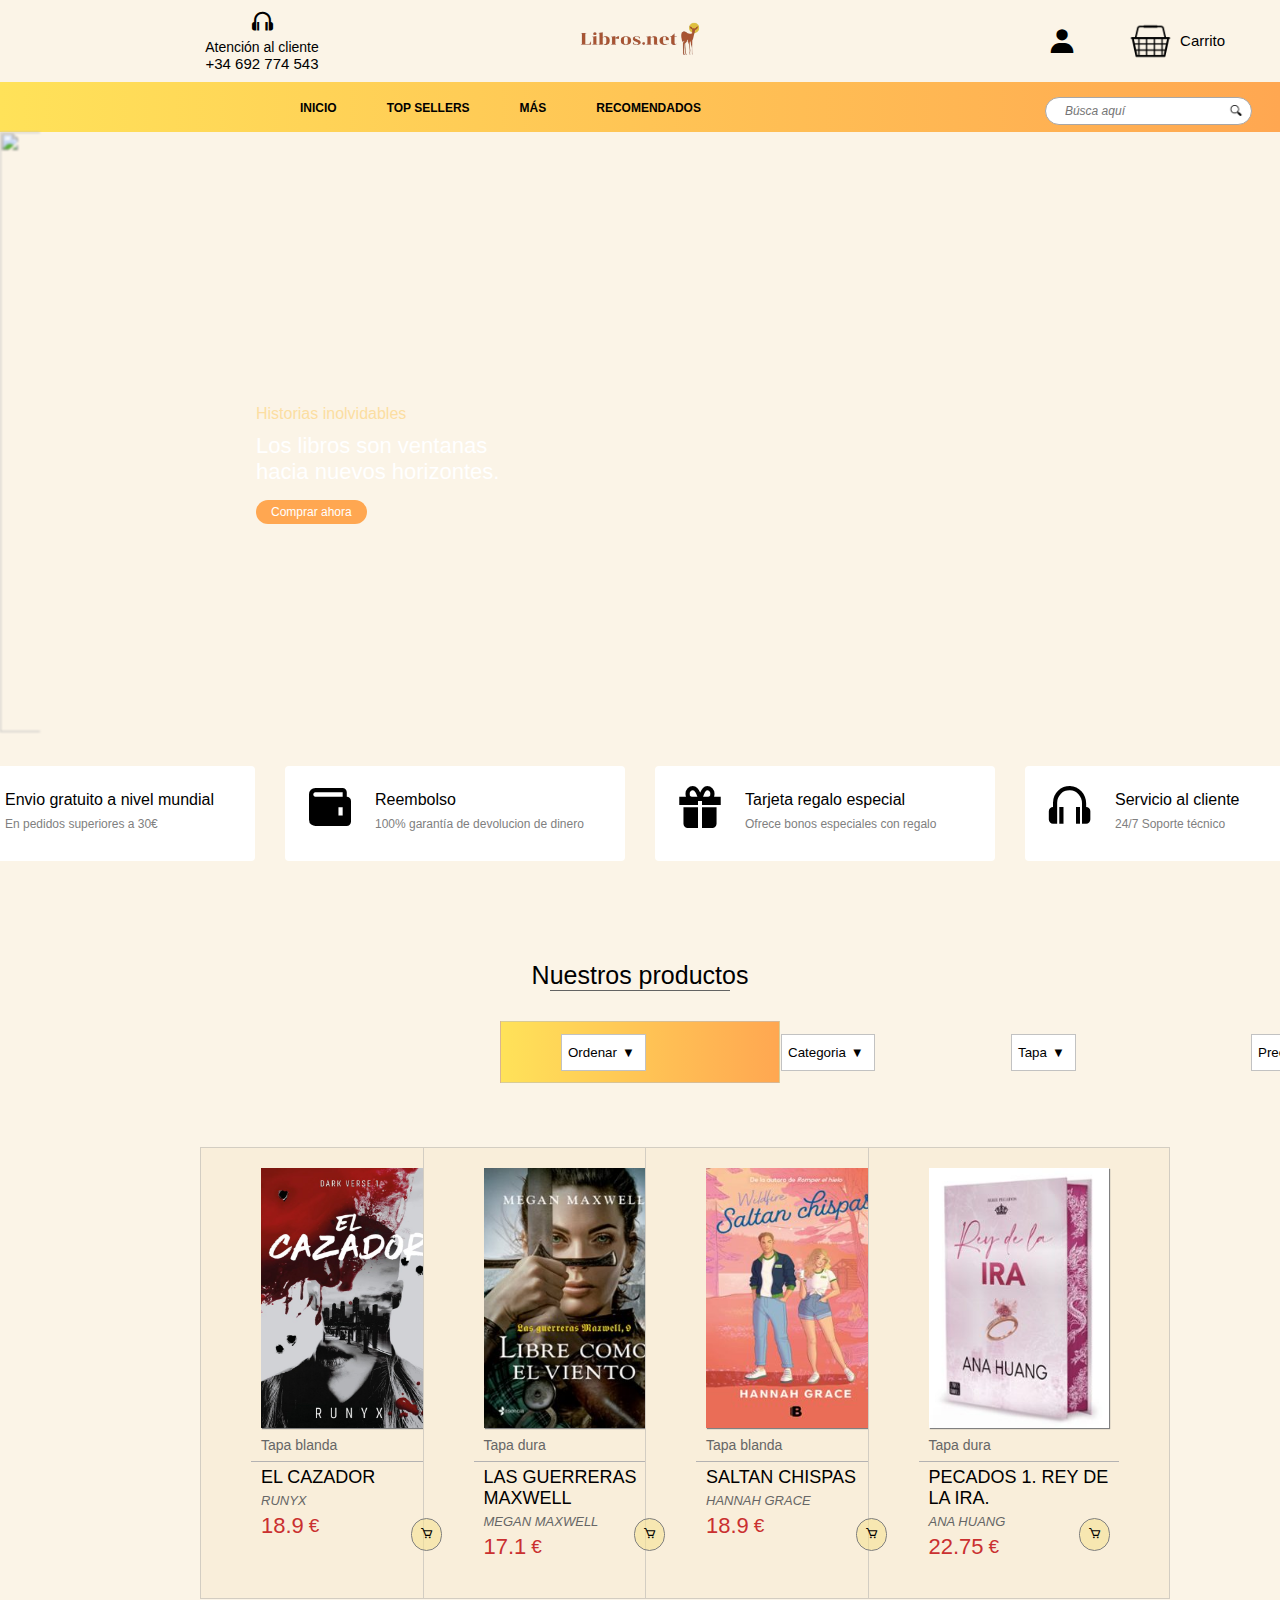
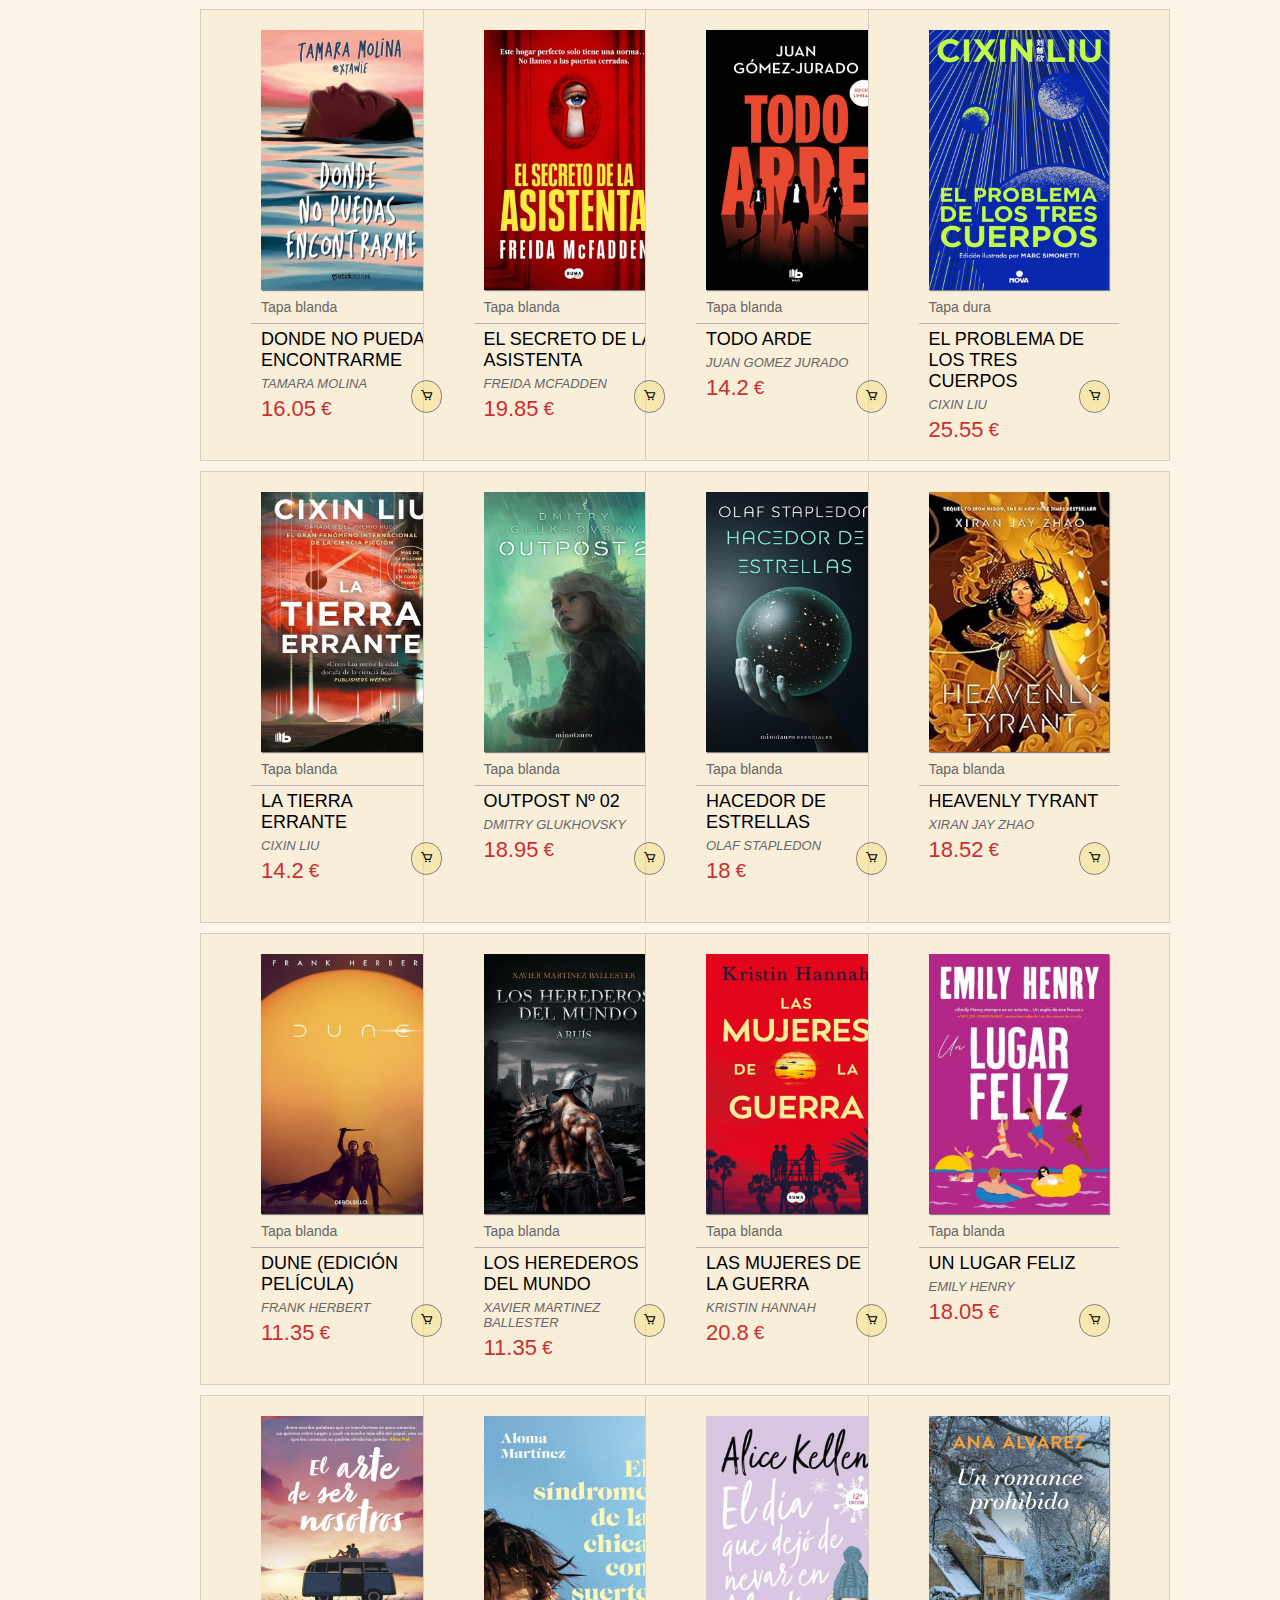
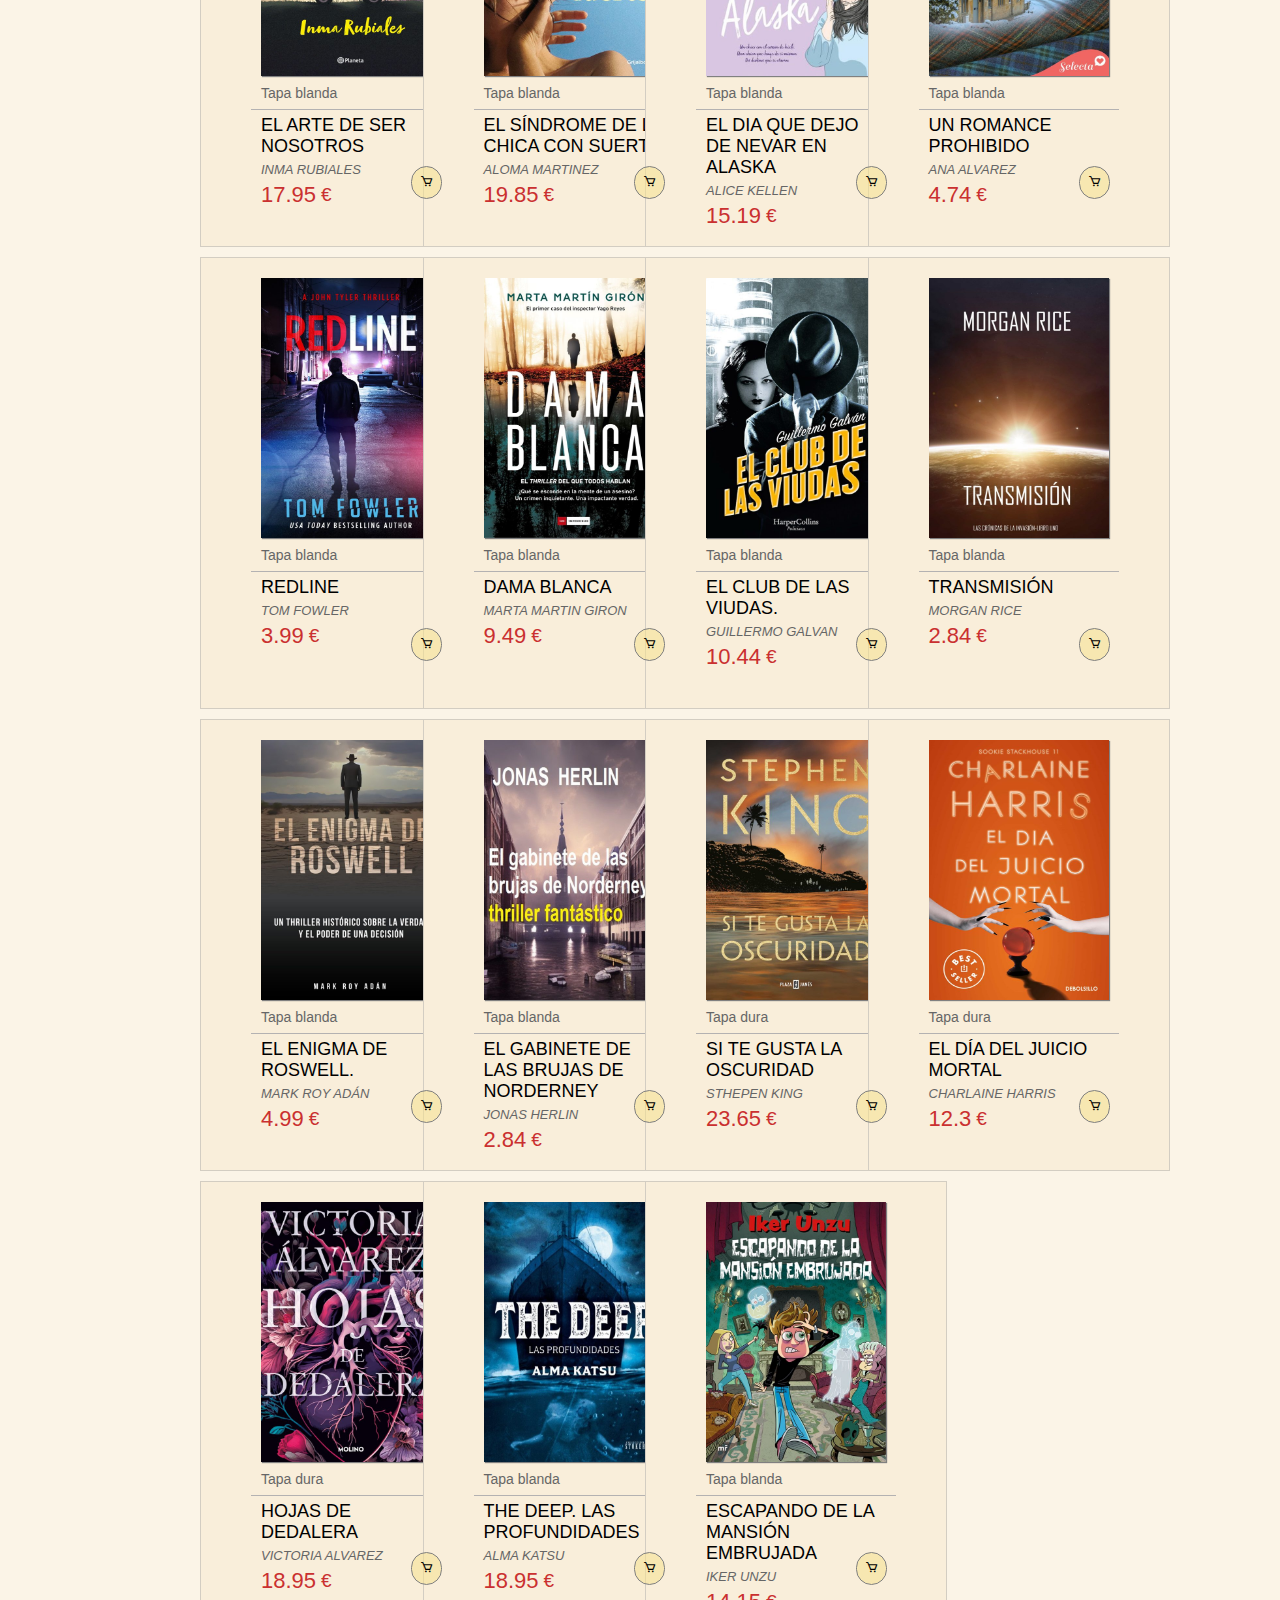
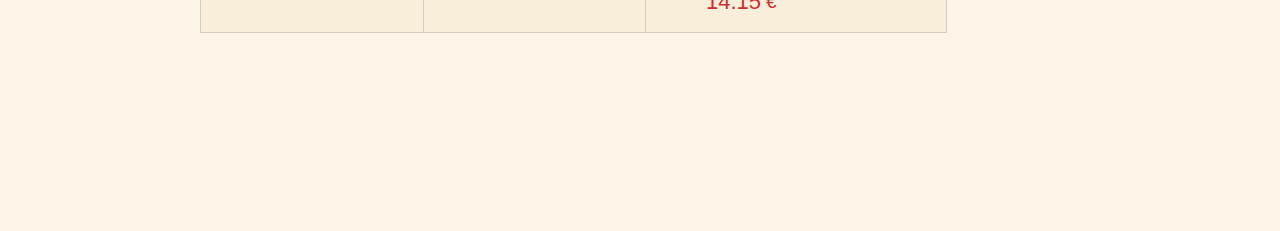
==== index.html @ c6674b07 "arreglado boton comra" ====
<!DOCTYPE html>
<html lang="en">
<head>
    <meta charset="UTF-8">
    <meta name="viewport" content="width=device-width, initial-scale=1.0">
    <title>Libros.net</title>
    <link rel="icon" type="image/png" href="img/icono.png">

    <link rel="stylesheet" href="style.css">
    <link href='https://unpkg.com/boxicons@2.1.4/css/boxicons.min.css' rel='stylesheet'>

</head>
<body>
    <div class="container-indice">
        <div class="container-indice-atencionCliente">
            <div class="atencionCliente">
                    <div class="imagen-atencionCliente">            
                        <i class='bx bx-headphone'></i>
                    </div>
                    <div class="atencionCliente-texto">Atención al cliente
                    </div>
                    <div class="atencionCliente-num">+34 692 774 543
                    </div>
            </div>        
        </div>

        
        <div class="container-nombrePag" id="cursor">
            <img src="img/fondolibros.net1-removebg-preview.png" height="80px">
        </div>    

        <div class="container-usuario" id="cursor">
            <i class='bx bxs-user'></i>
        </div>

        

        <div class="container-carrito" id="cursor">
            <img src="img/carritoCompra-removebg-preview.png" height="40px">
            <div class="container-carrito-texto">Carrito</div>
        </div>
        

        
    </div>
    <div class="container-indice-inferior" >
        <div class="container-indice-inferior-dentro">
            <div class="opcion" id="cursor">INICIO</div>
            <div class="opcion" id="cursor">TOP SELLERS</div>
            <div class="opcion" id="cursor">MÁS</div>
            <div class="opcion" id="cursor">RECOMENDADOS</div>


            <div class="container-buscador">
                <input class="buscador" placeholder="Búsca aquí">
                <div class="container-buscador1">
                    <button class="buscador1">
                </div>
            </div>

            
          

        </div>
        

    </div>

    <div class="container-contenido">
        <div class="container-imagen-contenido">        
            <img src="img/fondo.png" width="202%" height="600px">
        </div>
        <div class="container-texto-contenido">
            <div class="container-texto-1">Historias inolvidables</div>
            <div class="container-texto-2">Los libros son ventanas <br>hacia nuevos horizontes.</div>
            <button class="boton-bonito">Comprar ahora</button>

            
        </div>
    </div>

    <div class="container-4-infos">
        <div class="container-1-info">
            <div class="container-1-foto">            
            <i class='bx bxs-plane-alt'></i>
            </div>
            <div class="container-1-info-texto">
                Envio gratuito a nivel mundial 
                <div class="container-1-info-subtexto">
                    En pedidos superiores a 30€
                </div>
            </div>
        </div>

        <div class="container-1-info">
            <div class="container-1-foto">            
                <i class='bx bxs-wallet' ></i>
            </div>
            <div class="container-1-info-texto">
                Reembolso 
                <div class="container-1-info-subtexto">
                    100% garantía de devolucion de dinero
                </div>
            </div>
        </div>

        <div class="container-1-info">
            <div class="container-1-foto">            
                <i class='bx bxs-gift' ></i>
            </div>
            <div class="container-1-info-texto">
                Tarjeta regalo especial 
                <div class="container-1-info-subtexto">
                    Ofrece bonos especiales con regalo
                </div>
            </div>
        </div>

        <div class="container-1-info">
            <div class="container-1-foto">            
                <i class='bx bx-headphone' ></i>            </div>
            <div class="container-1-info-texto">
                Servicio al cliente 
                <div class="container-1-info-subtexto">
                    24/7 Soporte técnico
                </div>
            </div>
        </div>
        
    </div>

    <div class="container2-info">
        <div class="container2-texto">Nuestros productos</div>
        <div class="container3-texto"></div>
    </div>

    <div class="filtro">
        <div class="filtro-dentro">
       <div class="botonOrdenar">
            <button class="ordenar" id="ordenar">        
                Ordenar <span class="triangulo"><div id="triangulo1"> ▼</div></span>
            </button>
        </div>
        <div class="opcionesBotonOrdenar" id="opcionesBotonOrdenar" style="display:none">

            <div class="ordenarOpciones">
                <button id="novedad" class="opcionOrdenar">
                    <div class="dentroOpcion">Novedades</div>
                </button>
            </div>
            <div class="ordenarOpciones1">
                <button id="ordenarMenorMayor" class="opcionOrdenar">
                    <div class="dentroOpcion">Precio más bajo</div>
                </button>
            </div>

            <div class="ordenarOpciones2">
                <button id="ordenarMayorMenor" class="opcionOrdenar">
                    <div class="dentroOpcion">Precio más alto</div>
                </button>
            </div>
        
        </div>
           
        <div class="botonOrdenar1">
            <button class="ordenar" id="ordenar1">        
                Categoria <span class="triangulo"><div id="triangulo2"> ▼</div></span>
            </button>
        </div>

        <div class="opcionesBotonOrdenar1" id="opcionesBotonOrdenar1" style="display:none">

            <div class="AordenarOpciones">
                <button id="Novela" class="opcionOrdenar">
                    <div class="dentroOpcion">Novela</div>
                </button>
            </div>

            <div class="A1ordenarOpciones">
                <button class="opcionOrdenar" id="Thriller">
                    <div class="dentroOpcion">Thriller</div>
                </button>
            </div>

            <div class="A2ordenarOpciones">
                <button class="opcionOrdenar" id="Ciencia Ficcion">
                    <div class="dentroOpcion">Ciencia Ficción</div>
                </button>
            </div>

            <div class="A3ordenarOpciones">
                <button class="opcionOrdenar" id="Romance">
                    <div class="dentroOpcion">Romance</div>
                </button>
            </div>

            <div class="A4ordenarOpciones">
                <button class="opcionOrdenar" id="Terror">
                    <div class="dentroOpcion">Terror</div>
                </button>
            </div>
           
           

        
        </div>

        <div class="botonOrdenar2">
            <button class="ordenar" id="ordenar2">        
                Tapa   <span class="triangulo"><div id="triangulo3"> ▼</div></span>
            </button>
        </div>

        <div class="opcionesBotonOrdenar1" id="opcionesBotonOrdenar2" style="display:none">

            <div class="BordenarOpciones">
                <button class="opcionOrdenar" id="tapa dura">
                    <div class="dentroOpcion">Dura</div>
                </button>
            </div>

            <div class="B1ordenarOpciones">
                <button class="opcionOrdenar" id="tapa blanda">
                    <div class="dentroOpcion">Blanda</div>
                </button>
            </div>

        </div>


                <div class="CordenarOpciones">
                    <button class="ordenar" id="ordenar3">        
                        Precio <span class="triangulo"><div id="triangulo4"> ▼</div></span>
                    </button>
                </div>
                <div class="opcionesBotonOrdenar1" id="opcionesBotonOrdenar3" style="display:none">

                    <div class="CaordenarOpciones">
                        <div class="inputs">   
                            <div class="wrapper-input-precio">
                                <input class="input-precio1" id="preciominimo" type="number" placeholder="0"   min="0">
                                <div class="icono">   
                                 <i class='bx bx-euro'></i>
                                </div>

                            
                            </div>
                            
                            <div class="palo"></div>
                            <div class="wrapper-input-precio2">
                                <input class="input-precio2" id="preciomaximo" type="number" placeholder="0" min="0">
                                <div class="icono">                                <i class='bx bx-euro'></i>
                                </div>
                            </div>  
                            <div class="envio">Envios gratuitos en pedidos mayores de 30€</div>

                            <div class="botonInput"><button id="filtrarPrecio">FILTRAR</button>

                            </div>
                        </div>
                    </div>
              
        
                </div>

    </div>

  

</div>
</div>

<div class="container-grid-fuera">

<div class="container-grid">
    <!--Primer libro-->
<div class="container-grid-producto" id="container-grid-producto-1">
    
        <div class="iconoCarro">
            <button class="carro">  
                <i class='bx bx-cart'></i>
    
            </button>

        </div>    
          
    

    <div class="container-grid-producto-imagen-1"><img id="imagen1"  class="box-shadow-image" src="" width="180px" height="260px"></div>
    <div class="container-grid-producto-tapa-1" id="container-grid-producto-tapa-1"></div>
    <div class="espacio-grid"></div>
    <div class="container-grid-producto-titulo-1" id="container-grid-producto-titulo-1"> </div>
    <div class="container-grid-producto-autor-1" id="container-grid-producto-autor-1"></div>
    <div class="juntar">
        <div class="container-grid-producto-precio-1" id="container-grid-producto-precio-1"></div> <div class="simbolo">€</div>
    </div>
    
</div>
    <!--Segundo libro-->

<div class="container-grid-producto" id="container-grid-producto-2" style="display:block">
    <div class="iconoCarro">
        <button class="carro">  
            <i class='bx bx-cart'></i>

        </button>

    </div>    
    <div class="container-grid-producto-imagen-1"><img id="imagen2"  class="box-shadow-image" src="" width="180px" height="260px"></div>
    <div class="container-grid-producto-tapa-1" id="container-grid-producto-tapa-2"></div>
    <div class="espacio-grid"></div>
    <div class="container-grid-producto-titulo-1" id="container-grid-producto-titulo-2"> </div>
    <div class="container-grid-producto-autor-1" id="container-grid-producto-autor-2"></div>
    <div class="juntar">
    <div class="container-grid-producto-precio-1" id="container-grid-producto-precio-2"></div> <div class="simbolo">€</div>

    
</div>

</div>

    <!--Tercer libro-->

    <div class="container-grid-producto" id="container-grid-producto-3">
        <div class="iconoCarro">
            <button class="carro">  
                <i class='bx bx-cart'></i>
    
            </button>

        </div>    
        <div class="container-grid-producto-imagen-1"><img id="imagen3"  class="box-shadow-image" src="" width="180px" height="260px"></div>
        <div class="container-grid-producto-tapa-1" id="container-grid-producto-tapa-3"></div>
        <div class="espacio-grid"></div>
        <div class="container-grid-producto-titulo-1" id="container-grid-producto-titulo-3"> </div>
        <div class="container-grid-producto-autor-1" id="container-grid-producto-autor-3"></div>
        <div class="juntar">
            <div class="container-grid-producto-precio-1" id="container-grid-producto-precio-3"></div> <div class="simbolo">€</div>
        </div>    
    
    </div>
        <!--Cuarto libro-->
        <div class="container-grid-producto" id="container-grid-producto-4">
            <div class="iconoCarro">
                <button class="carro">  
                    <i class='bx bx-cart'></i>
        
                </button>
    
            </div>    
            <div class="container-grid-producto-imagen-1"><img id="imagen4"  class="box-shadow-image" src="" width="180px" height="260px"></div>
            <div class="container-grid-producto-tapa-1" id="container-grid-producto-tapa-4"></div>
            <div class="espacio-grid"></div>
            <div class="container-grid-producto-titulo-1" id="container-grid-producto-titulo-4"> </div>
            <div class="container-grid-producto-autor-1" id="container-grid-producto-autor-4"></div>
            <div class="juntar">
                <div class="container-grid-producto-precio-1" id="container-grid-producto-precio-4"></div> <div class="simbolo">€</div>
            </div>    
        
        </div>  
    <!--5 libro-->
    <div class="container-grid-producto" id="container-grid-producto-5">
        <div class="iconoCarro">
            <button class="carro">  
                <i class='bx bx-cart'></i>
    
            </button>

        </div>    
        <div class="container-grid-producto-imagen-1"><img id="imagen5"  class="box-shadow-image" src="" width="180px" height="260px"></div>
        <div class="container-grid-producto-tapa-1" id="container-grid-producto-tapa-5"></div>
        <div class="espacio-grid"></div>
        <div class="container-grid-producto-titulo-1" id="container-grid-producto-titulo-5"> </div>
        <div class="container-grid-producto-autor-1" id="container-grid-producto-autor-5"></div>
        <div class="juntar">
            <div class="container-grid-producto-precio-1" id="container-grid-producto-precio-5"></div> <div class="simbolo">€</div>
        </div>    
    
    </div>  

      <!--Cuarto libro-->
      <div class="container-grid-producto" id="container-grid-producto-6">
        <div class="iconoCarro">
            <button class="carro">  
                <i class='bx bx-cart'></i>
    
            </button>

        </div>    
        <div class="container-grid-producto-imagen-1"><img id="imagen6"  class="box-shadow-image" src="" width="180px" height="260px"></div>
        <div class="container-grid-producto-tapa-1" id="container-grid-producto-tapa-6"></div>
        <div class="espacio-grid"></div>
        <div class="container-grid-producto-titulo-1" id="container-grid-producto-titulo-6"> </div>
        <div class="container-grid-producto-autor-1" id="container-grid-producto-autor-6"></div>
        <div class="juntar">
            <div class="container-grid-producto-precio-1" id="container-grid-producto-precio-6"></div> <div class="simbolo">€</div>
        </div>    
    
    </div>  

      <!--Cuarto libro-->
      <div class="container-grid-producto" id="container-grid-producto-7">
        <div class="iconoCarro">
            <button class="carro">  
                <i class='bx bx-cart'></i>
    
            </button>

        </div>    
        <div class="container-grid-producto-imagen-1"><img id="imagen7"  class="box-shadow-image" src="" width="180px" height="260px"></div>
        <div class="container-grid-producto-tapa-1" id="container-grid-producto-tapa-7"></div>
        <div class="espacio-grid"></div>
        <div class="container-grid-producto-titulo-1" id="container-grid-producto-titulo-7"> </div>
        <div class="container-grid-producto-autor-1" id="container-grid-producto-autor-7"></div>
        <div class="juntar">
            <div class="container-grid-producto-precio-1" id="container-grid-producto-precio-7"></div> <div class="simbolo">€</div>
        </div>    
    
    </div>  

      <!--Cuarto libro-->
      <div class="container-grid-producto" id="container-grid-producto-8">
        <div class="iconoCarro">
            <button class="carro">  
                <i class='bx bx-cart'></i>
    
            </button>

        </div>    
        <div class="container-grid-producto-imagen-1"><img id="imagen8"  class="box-shadow-image" src="" width="180px" height="260px"></div>
        <div class="container-grid-producto-tapa-1" id="container-grid-producto-tapa-8"></div>
        <div class="espacio-grid"></div>
        <div class="container-grid-producto-titulo-1" id="container-grid-producto-titulo-8"> </div>
        <div class="container-grid-producto-autor-1" id="container-grid-producto-autor-8"></div>
        <div class="juntar">
            <div class="container-grid-producto-precio-1" id="container-grid-producto-precio-8"></div> <div class="simbolo">€</div>
        </div>    
    
    </div>  

      <!--Cuarto libro-->
      <div class="container-grid-producto" id="container-grid-producto-9">
        <div class="iconoCarro">
            <button class="carro">  
                <i class='bx bx-cart'></i>
    
            </button>

        </div>    
        <div class="container-grid-producto-imagen-1"><img id="imagen9"  class="box-shadow-image" src="" width="180px" height="260px"></div>
        <div class="container-grid-producto-tapa-1" id="container-grid-producto-tapa-9"></div>
        <div class="espacio-grid"></div>
        <div class="container-grid-producto-titulo-1" id="container-grid-producto-titulo-9"> </div>
        <div class="container-grid-producto-autor-1" id="container-grid-producto-autor-9"></div>
        <div class="juntar">
            <div class="container-grid-producto-precio-1" id="container-grid-producto-precio-9"></div> <div class="simbolo">€</div>
        </div>    
    
    </div>  

      <!--Cuarto libro-->
      <div class="container-grid-producto" id="container-grid-producto-10">
        <div class="iconoCarro">
            <button class="carro">  
                <i class='bx bx-cart'></i>
    
            </button>

        </div>    
        <div class="container-grid-producto-imagen-1"><img id="imagen10"  class="box-shadow-image" src="" width="180px" height="260px"></div>
        <div class="container-grid-producto-tapa-1" id="container-grid-producto-tapa-10"></div>
        <div class="espacio-grid"></div>
        <div class="container-grid-producto-titulo-1" id="container-grid-producto-titulo-10"> </div>
        <div class="container-grid-producto-autor-1" id="container-grid-producto-autor-10"></div>
        <div class="juntar">
            <div class="container-grid-producto-precio-1" id="container-grid-producto-precio-10"></div> <div class="simbolo">€</div>
        </div>    
    
    </div>  

      <!--Cuarto libro-->
      <div class="container-grid-producto" id="container-grid-producto-11">
        <div class="iconoCarro">
            <button class="carro">  
                <i class='bx bx-cart'></i>
    
            </button>

        </div>    
        <div class="container-grid-producto-imagen-1"><img id="imagen11"  class="box-shadow-image" src="" width="180px" height="260px"></div>
        <div class="container-grid-producto-tapa-1" id="container-grid-producto-tapa-11"></div>
        <div class="espacio-grid"></div>
        <div class="container-grid-producto-titulo-1" id="container-grid-producto-titulo-11"> </div>
        <div class="container-grid-producto-autor-1" id="container-grid-producto-autor-11"></div>
        <div class="juntar">
            <div class="container-grid-producto-precio-1" id="container-grid-producto-precio-11"></div> <div class="simbolo">€</div>
        </div>    
    
    </div>  

      <!--Cuarto libro-->
      <div class="container-grid-producto" id="container-grid-producto-12">
        <div class="iconoCarro">
            <button class="carro">  
                <i class='bx bx-cart'></i>
    
            </button>

        </div>    
        <div class="container-grid-producto-imagen-1"><img id="imagen12"  class="box-shadow-image" src="" width="180px" height="260px"></div>
        <div class="container-grid-producto-tapa-1" id="container-grid-producto-tapa-12"></div>
        <div class="espacio-grid"></div>
        <div class="container-grid-producto-titulo-1" id="container-grid-producto-titulo-12"> </div>
        <div class="container-grid-producto-autor-1" id="container-grid-producto-autor-12"></div>
        <div class="juntar">
            <div class="container-grid-producto-precio-1" id="container-grid-producto-precio-12"></div> <div class="simbolo">€</div>
        </div>    
    
    </div>  

      <!--Cuarto libro-->
      <div class="container-grid-producto" id="container-grid-producto-13">
        <div class="iconoCarro">
            <button class="carro">  
                <i class='bx bx-cart'></i>
    
            </button>

        </div>    
        <div class="container-grid-producto-imagen-1"><img id="imagen13"  class="box-shadow-image" src="" width="180px" height="260px"></div>
        <div class="container-grid-producto-tapa-1" id="container-grid-producto-tapa-13"></div>
        <div class="espacio-grid"></div>
        <div class="container-grid-producto-titulo-1" id="container-grid-producto-titulo-13"> </div>
        <div class="container-grid-producto-autor-1" id="container-grid-producto-autor-13"></div>
        <div class="juntar">
            <div class="container-grid-producto-precio-1" id="container-grid-producto-precio-13"></div> <div class="simbolo">€</div>
        </div>    
    
    </div>  

      <!--Cuarto libro-->
      <div class="container-grid-producto" id="container-grid-producto-14">
        <div class="iconoCarro">
            <button class="carro">  
                <i class='bx bx-cart'></i>
    
            </button>

        </div>    
        <div class="container-grid-producto-imagen-1"><img id="imagen14"  class="box-shadow-image" src="" width="180px" height="260px"></div>
        <div class="container-grid-producto-tapa-1" id="container-grid-producto-tapa-14"></div>
        <div class="espacio-grid"></div>
        <div class="container-grid-producto-titulo-1" id="container-grid-producto-titulo-14"> </div>
        <div class="container-grid-producto-autor-1" id="container-grid-producto-autor-14"></div>
        <div class="juntar">
            <div class="container-grid-producto-precio-1" id="container-grid-producto-precio-14"></div> <div class="simbolo">€</div>
        </div>    
    
    </div>  

      <!--Cuarto libro-->
      <div class="container-grid-producto" id="container-grid-producto-15">
        <div class="iconoCarro">
            <button class="carro">  
                <i class='bx bx-cart'></i>
    
            </button>

        </div>    
        <div class="container-grid-producto-imagen-1"><img id="imagen15"  class="box-shadow-image" src="" width="180px" height="260px"></div>
        <div class="container-grid-producto-tapa-1" id="container-grid-producto-tapa-15"></div>
        <div class="espacio-grid"></div>
        <div class="container-grid-producto-titulo-1" id="container-grid-producto-titulo-15"> </div>
        <div class="container-grid-producto-autor-1" id="container-grid-producto-autor-15"></div>
        <div class="juntar">
            <div class="container-grid-producto-precio-1" id="container-grid-producto-precio-15"></div> <div class="simbolo">€</div>
        </div>    
    
    </div>  

      <!--Cuarto libro-->
      <div class="container-grid-producto" id="container-grid-producto-16">
        <div class="iconoCarro">
            <button class="carro">  
                <i class='bx bx-cart'></i>
    
            </button>

        </div>    
        <div class="container-grid-producto-imagen-1"><img id="imagen16"  class="box-shadow-image" src="" width="180px" height="260px"></div>
        <div class="container-grid-producto-tapa-1" id="container-grid-producto-tapa-16"></div>
        <div class="espacio-grid"></div>
        <div class="container-grid-producto-titulo-1" id="container-grid-producto-titulo-16"> </div>
        <div class="container-grid-producto-autor-1" id="container-grid-producto-autor-16"></div>
        <div class="juntar">
            <div class="container-grid-producto-precio-1" id="container-grid-producto-precio-16"></div> <div class="simbolo">€</div>
        </div>    
    
    </div>  

      <!--Cuarto libro-->
      <div class="container-grid-producto" id="container-grid-producto-17">
        <div class="iconoCarro">
            <button class="carro">  
                <i class='bx bx-cart'></i>
    
            </button>

        </div>    
        <div class="container-grid-producto-imagen-1"><img id="imagen17"  class="box-shadow-image" src="" width="180px" height="260px"></div>
        <div class="container-grid-producto-tapa-1" id="container-grid-producto-tapa-17"></div>
        <div class="espacio-grid"></div>
        <div class="container-grid-producto-titulo-1" id="container-grid-producto-titulo-17"> </div>
        <div class="container-grid-producto-autor-1" id="container-grid-producto-autor-17"></div>
        <div class="juntar">
            <div class="container-grid-producto-precio-1" id="container-grid-producto-precio-17"></div> <div class="simbolo">€</div>
        </div>    
    
    </div>  

      <!--Cuarto libro-->
      <div class="container-grid-producto" id="container-grid-producto-18">
        <div class="iconoCarro">
            <button class="carro">  
                <i class='bx bx-cart'></i>
    
            </button>

        </div>    
        <div class="container-grid-producto-imagen-1"><img id="imagen18"  class="box-shadow-image" src="" width="180px" height="260px"></div>
        <div class="container-grid-producto-tapa-1" id="container-grid-producto-tapa-18"></div>
        <div class="espacio-grid"></div>
        <div class="container-grid-producto-titulo-1" id="container-grid-producto-titulo-18"> </div>
        <div class="container-grid-producto-autor-1" id="container-grid-producto-autor-18"></div>
        <div class="juntar">
            <div class="container-grid-producto-precio-1" id="container-grid-producto-precio-18"></div> <div class="simbolo">€</div>
        </div>    
    
    </div>  

      <!--Cuarto libro-->
      <div class="container-grid-producto" id="container-grid-producto-19">
        <div class="iconoCarro">
            <button class="carro">  
                <i class='bx bx-cart'></i>
    
            </button>

        </div>    
        <div class="container-grid-producto-imagen-1"><img id="imagen19"  class="box-shadow-image" src="" width="180px" height="260px"></div>
        <div class="container-grid-producto-tapa-1" id="container-grid-producto-tapa-19"></div>
        <div class="espacio-grid"></div>
        <div class="container-grid-producto-titulo-1" id="container-grid-producto-titulo-19"> </div>
        <div class="container-grid-producto-autor-1" id="container-grid-producto-autor-19"></div>
        <div class="juntar">
            <div class="container-grid-producto-precio-1" id="container-grid-producto-precio-19"></div> <div class="simbolo">€</div>
        </div>    
    
    </div>  

      <!--Cuarto libro-->
      <div class="container-grid-producto" id="container-grid-producto-20">
        <div class="iconoCarro">
            <button class="carro">  
                <i class='bx bx-cart'></i>
    
            </button>

        </div>    
        <div class="container-grid-producto-imagen-1"><img id="imagen20"  class="box-shadow-image" src="" width="180px" height="260px"></div>
        <div class="container-grid-producto-tapa-1" id="container-grid-producto-tapa-20"></div>
        <div class="espacio-grid"></div>
        <div class="container-grid-producto-titulo-1" id="container-grid-producto-titulo-20"> </div>
        <div class="container-grid-producto-autor-1" id="container-grid-producto-autor-20"></div>
        <div class="juntar">
            <div class="container-grid-producto-precio-1" id="container-grid-producto-precio-20"></div> <div class="simbolo">€</div>
        </div>    
    
    </div>  

      <!--Cuarto libro-->
      <div class="container-grid-producto" id="container-grid-producto-21">
        <div class="iconoCarro">
            <button class="carro">  
                <i class='bx bx-cart'></i>
    
            </button>

        </div>    
        <div class="container-grid-producto-imagen-1"><img id="imagen21"  class="box-shadow-image" src="" width="180px" height="260px"></div>
        <div class="container-grid-producto-tapa-1" id="container-grid-producto-tapa-21"></div>
        <div class="espacio-grid"></div>
        <div class="container-grid-producto-titulo-1" id="container-grid-producto-titulo-21"> </div>
        <div class="container-grid-producto-autor-1" id="container-grid-producto-autor-21"></div>
        <div class="juntar">
            <div class="container-grid-producto-precio-1" id="container-grid-producto-precio-21"></div> <div class="simbolo">€</div>
        </div>    
    
    </div>  

      <!--Cuarto libro-->
      <div class="container-grid-producto" id="container-grid-producto-22">
        <div class="iconoCarro">
            <button class="carro">  
                <i class='bx bx-cart'></i>
    
            </button>

        </div>    
        <div class="container-grid-producto-imagen-1"><img id="imagen22"  class="box-shadow-image" src="" width="180px" height="260px"></div>
        <div class="container-grid-producto-tapa-1" id="container-grid-producto-tapa-22"></div>
        <div class="espacio-grid"></div>
        <div class="container-grid-producto-titulo-1" id="container-grid-producto-titulo-22"> </div>
        <div class="container-grid-producto-autor-1" id="container-grid-producto-autor-22"></div>
        <div class="juntar">
            <div class="container-grid-producto-precio-1" id="container-grid-producto-precio-22"></div> <div class="simbolo">€</div>
        </div>    
    
    </div>  

      <!--Cuarto libro-->
      <div class="container-grid-producto" id="container-grid-producto-23">
        <div class="iconoCarro">
            <button class="carro">  
                <i class='bx bx-cart'></i>
    
            </button>

        </div>    
        <div class="container-grid-producto-imagen-1"><img id="imagen23"  class="box-shadow-image" src="" width="180px" height="260px"></div>
        <div class="container-grid-producto-tapa-1" id="container-grid-producto-tapa-23"></div>
        <div class="espacio-grid"></div>
        <div class="container-grid-producto-titulo-1" id="container-grid-producto-titulo-23"> </div>
        <div class="container-grid-producto-autor-1" id="container-grid-producto-autor-23"></div>
        <div class="juntar">
            <div class="container-grid-producto-precio-1" id="container-grid-producto-precio-23"></div> <div class="simbolo">€</div>
        </div>    
    
    </div>  

      <!--Cuarto libro-->
      <div class="container-grid-producto" id="container-grid-producto-24">
        <div class="iconoCarro">
            <button class="carro">  
                <i class='bx bx-cart'></i>
    
            </button>

        </div>    
        <div class="container-grid-producto-imagen-1"><img id="imagen24"  class="box-shadow-image" src="" width="180px" height="260px"></div>
        <div class="container-grid-producto-tapa-1" id="container-grid-producto-tapa-24"></div>
        <div class="espacio-grid"></div>
        <div class="container-grid-producto-titulo-1" id="container-grid-producto-titulo-24"> </div>
        <div class="container-grid-producto-autor-1" id="container-grid-producto-autor-24"></div>
        <div class="juntar">
            <div class="container-grid-producto-precio-1" id="container-grid-producto-precio-24"></div> <div class="simbolo">€</div>
        </div>    
    
    </div>  

      <!--Cuarto libro-->
      <div class="container-grid-producto" id="container-grid-producto-25">
        <div class="iconoCarro">
            <button class="carro">  
                <i class='bx bx-cart'></i>
    
            </button>

        </div>    
        <div class="container-grid-producto-imagen-1"><img id="imagen25"  class="box-shadow-image" src="" width="180px" height="260px"></div>
        <div class="container-grid-producto-tapa-1" id="container-grid-producto-tapa-25"></div>
        <div class="espacio-grid"></div>
        <div class="container-grid-producto-titulo-1" id="container-grid-producto-titulo-25"> </div>
        <div class="container-grid-producto-autor-1" id="container-grid-producto-autor-25"></div>
        <div class="juntar">
            <div class="container-grid-producto-precio-1" id="container-grid-producto-precio-25"></div> <div class="simbolo">€</div>
        </div>    
    
    </div>  

      <!--Cuarto libro-->
      <div class="container-grid-producto" id="container-grid-producto-26">
        <div class="iconoCarro">
            <button class="carro">  
                <i class='bx bx-cart'></i>
    
            </button>

        </div>    
        <div class="container-grid-producto-imagen-1"><img id="imagen26"  class="box-shadow-image" src="" width="180px" height="260px"></div>
        <div class="container-grid-producto-tapa-1" id="container-grid-producto-tapa-26"></div>
        <div class="espacio-grid"></div>
        <div class="container-grid-producto-titulo-1" id="container-grid-producto-titulo-26"> </div>
        <div class="container-grid-producto-autor-1" id="container-grid-producto-autor-26"></div>
        <div class="juntar">
            <div class="container-grid-producto-precio-1" id="container-grid-producto-precio-26"></div> <div class="simbolo">€</div>
        </div>    
    
    </div>  

      <!--Cuarto libro-->
      <div class="container-grid-producto" id="container-grid-producto-27">
        <div class="iconoCarro">
            <button class="carro">  
                <i class='bx bx-cart'></i>
    
            </button>

        </div>    
        <div class="container-grid-producto-imagen-1"><img id="imagen27"  class="box-shadow-image" src="" width="180px" height="260px"></div>
        <div class="container-grid-producto-tapa-1" id="container-grid-producto-tapa-27"></div>
        <div class="espacio-grid"></div>
        <div class="container-grid-producto-titulo-1" id="container-grid-producto-titulo-27"> </div>
        <div class="container-grid-producto-autor-1" id="container-grid-producto-autor-27"></div>
        <div class="juntar">
            <div class="container-grid-producto-precio-1" id="container-grid-producto-precio-27"></div> <div class="simbolo">€</div>
        </div>    
    
    </div>  

      <!--Cuarto libro-->
      <div class="container-grid-producto" id="container-grid-producto-28">
        <div class="iconoCarro">
            <button class="carro">  
                <i class='bx bx-cart'></i>
    
            </button>

        </div>    
        <div class="container-grid-producto-imagen-1"><img id="imagen28"  class="box-shadow-image" src="" width="180px" height="260px"></div>
        <div class="container-grid-producto-tapa-1" id="container-grid-producto-tapa-28"></div>
        <div class="espacio-grid"></div>
        <div class="container-grid-producto-titulo-1" id="container-grid-producto-titulo-28"> </div>
        <div class="container-grid-producto-autor-1" id="container-grid-producto-autor-28"></div>
        <div class="juntar">
            <div class="container-grid-producto-precio-1" id="container-grid-producto-precio-28"></div> <div class="simbolo">€</div>
        </div>    
    
    </div>  

      <!--Cuarto libro-->
      <div class="container-grid-producto" id="container-grid-producto-29">
        <div class="iconoCarro">
            <button class="carro">  
                <i class='bx bx-cart'></i>
    
            </button>

        </div>    
        <div class="container-grid-producto-imagen-1"><img id="imagen29"  class="box-shadow-image" src="" width="180px" height="260px"></div>
        <div class="container-grid-producto-tapa-1" id="container-grid-producto-tapa-29"></div>
        <div class="espacio-grid"></div>
        <div class="container-grid-producto-titulo-1" id="container-grid-producto-titulo-29"> </div>
        <div class="container-grid-producto-autor-1" id="container-grid-producto-autor-29"></div>
        <div class="juntar">
            <div class="container-grid-producto-precio-1" id="container-grid-producto-precio-29"></div> <div class="simbolo">€</div>
        </div>    
    
    </div>  

      <!--Cuarto libro-->
      <div class="container-grid-producto" id="container-grid-producto-30">
        <div class="iconoCarro">
            <button class="carro">  
                <i class='bx bx-cart'></i>
    
            </button>

        </div>    
        <div class="container-grid-producto-imagen-1"><img id="imagen30"  class="box-shadow-image" src="" width="180px" height="260px"></div>
        <div class="container-grid-producto-tapa-1" id="container-grid-producto-tapa-30"></div>
        <div class="espacio-grid"></div>
        <div class="container-grid-producto-titulo-1" id="container-grid-producto-titulo-30"> </div>
        <div class="container-grid-producto-autor-1" id="container-grid-producto-autor-30"></div>
        <div class="juntar">
            <div class="container-grid-producto-precio-1" id="container-grid-producto-precio-30"></div> <div class="simbolo">€</div>
        </div>    
    
    </div>  

      <!--Cuarto libro-->
      <div class="container-grid-producto" id="container-grid-producto-31">
        <div class="iconoCarro">
            <button class="carro">  
                <i class='bx bx-cart'></i>
    
            </button>

        </div>    
        <div class="container-grid-producto-imagen-1"><img id="imagen31"  class="box-shadow-image" src="" width="180px" height="260px"></div>
        <div class="container-grid-producto-tapa-1" id="container-grid-producto-tapa-31"></div>
        <div class="espacio-grid"></div>
        <div class="container-grid-producto-titulo-1" id="container-grid-producto-titulo-31"> </div>
        <div class="container-grid-producto-autor-1" id="container-grid-producto-autor-31"></div>
        <div class="juntar">
            <div class="container-grid-producto-precio-1" id="container-grid-producto-precio-31"></div> <div class="simbolo">€</div>
        </div>    
    
    </div>  
</div>
</div>


    <br>
    <br><br><br><br><br><br><br><br><br><br>



    <script src="script.js"></script>

    
</body>
</html>
---- style.css ----
body{
    margin: 0;
    padding: 0;
    font-family: 'Poppins',sans-serif;
    background-color: rgba(249, 237, 215, 0.595);
}

.imagen-atencionCliente{
    font-size: 25px;
}

.atencionCliente-texto{
font-size: 14px;
}
.atencionCliente-num{
    font-size: 15px;

}
.container-indice-atencionCliente{
    width: 120px;
    padding: 10px;
    margin-left: 15%;
}
.atencionCliente{
    text-align: center;
}

.container-indice{
    display: flex;
}

.container-inicio{
    width: 120px; 
    
}

.container-nombrePag{
    position: absolute;
    top: 42px;
    left: 50%; /* Lo movemos hacia la derecha la mitad de su anchura */
    transform: translate(-50%, -50%);
}

.container-usuario{
    position: absolute;
    top: 44px;
    left: 83%; /* Lo movemos hacia la derecha la mitad de su anchura */
    transform: translate(-50%, -50%); 
    font-size: 30px;
}
.container-carrito{
    display: flex;
    position: absolute;
    top: 42px;
    left: 92%; /* Lo movemos hacia la derecha la mitad de su anchura */
    transform: translate(-50%, -50%); 
}

.container-carrito-texto{
    margin-top: 10px;
    margin-left: 10px;
    font-size: 15px;
}
.container-indice-inferior{
    background: linear-gradient(to right,#ffe259,#ffa751);
    height: 50px;
}

.container-indice-inferior-dentro{
    display: flex;
    margin-left: 300px;
    font-size: 12px;
    gap: 50px;
    font-weight: bold;
    
}

.opcion{
    padding-top: 19px;

}

.opcion:hover{
color: #ffffff;

transition: color 0.4s ease ;
}

#blanco{
    color: white;
}

#cursor:hover{
cursor:pointer;
}



.buscador{
    position: absolute;
    border-radius: 50px;
    border: 1px solid rgb(255, 255, 255);
    padding: 4px;
    background-color: #ffffff;
    padding-right:20px;
    margin-top: 1px;
    margin-left: 15px;
    width: 140px;
}

.container-buscador{
    margin-left: 30%;
    margin-top: 15px;
    
}

.buscador:focus{
    outline: none;
}

.buscador1{
    border-radius: 50px;
    border: 1px solid rgb(168, 167, 167);
    padding: 5px;
    background-image: url(img/lupa.png);
    background-size: 20px;
    background-repeat: no-repeat;
    background-position-x: 180px;
    background-position-y: 7px;
    background-color: #ffffff;
    padding-right:200px;
    padding-bottom: 13px;
    padding-top: 13px;
    cursor: pointer;
}

.container-buscador1{
    margin-bottom: 20px;
    
}

.buscador::placeholder{
    font-size: 12px;
    font-style: italic;
}

.container-contenido{
    display: flex;
}

.container-imagen-contenido{
    filter: blur(1px);
}

.container-texto-contenido{
    position:absolute;
    left: 20%;
    top: 45%;
}

.container-texto-1{
    color: rgb(252, 222, 162);
    font-size: 16px;
}

.container-texto-2{
    color: rgb(255, 255, 255);
    font-size: 22px;
    margin-top: 10px;
}

.boton-bonito {
    margin-top: 15px;
    background-color: #ffa751; 
    border: none; 
    color: white; 
    padding: 5px ; 
    padding-right: 15px;
    padding-left: 15px;
    text-align: center; 
    text-decoration: none; 
    font-size: 12px; 
    border-radius: 50px;
    transition: background-color 0.3s ease; 
    cursor: pointer; 
  }
  
  .boton-bonito:hover {
    background-color: #e0f56ab4; 
  }
  
.container-texto-4{
    color: rgb(255, 255, 255);
    font-size: 14px;
    margin-top: 10px;
    background-color: #ffa751;
    padding: 5px;
    margin-right: 40%;
    text-align: center;
    
}

.container-4-infos{
    display: flex;
    justify-content: center;
    gap: 30px;
    margin-top: 30px;
    height: 95px;
    max-height: 95px;
    min-height: 95px;
}

.container-1-info{
    padding-top: 0px;
    padding-left: 20px;
    padding-bottom: 40px;
    border-radius: 4px;
    background-color: white;
    display: flex;
    width: 320px;
    min-width: 320px;
    max-width: 320px;
    

}

.container-1-info:hover{
    
    cursor: pointer;
    background-color: #fbec8dc8;
    transition: all 1s ease;

}

.container-1-info-texto{
    margin-top: 25px;
    margin-left: 20px;
    font-size: 16px;
}

.container-1-info-subtexto{
    margin-top: 8px;
    font-size: 12px;
    color: grey;
}

.container-1-foto{
    margin-top: 16px;
    font-size: 50px;
}

.container2-texto{
    text-align: center;
    margin-top: 100px;
    font-size: 25px;
}

.container3-texto{
    height: 1px;
    width: 180px;
    background-color: rgb(99, 99, 99);
    margin: 0 auto;
}

.filtro{
    border: 1px solid rgba(190, 190, 190, 0.591);
    margin-top: 30px;
    background: linear-gradient(to right,#ffe259,#ffa751);    
    
    height: 60px;
    margin-left: 500px;
    margin-right: 500px;
}

.triangulo{
    font-size: 13px;
}

.botonOrdenar{
    position: absolute;
    margin-left: 60px;
    margin-top: 12px;
    
}

.botonOrdenar1{
    position: absolute;
    margin-left: 280px;
    margin-top: 12px;
    
}

.botonOrdenar2{
    position: absolute;
    margin-left: 510px;
    margin-top: 12px;
    
}

.CordenarOpciones{
    position: absolute;
    margin-left: 750px;
    margin-top: 12px;
    
}



.ordenar{
padding-top: 10px;
padding-bottom: 10px;
padding-right: 10px;
background-color: white;
border: none;
border: 1px solid rgba(128, 128, 128, 0.484);
}

.ordenar:hover{
    background-color: rgb(237, 237, 237);
    cursor: pointer;
    transition: all 0.5s ease;

}

.ordenarOpciones{
    position: absolute;
    background-color: rgb(237, 237, 237);
    border: 1px solid rgba(99, 99, 99, 0.484);
    margin-top: 49px;
    margin-left: 60px;
    width: 150px;
    max-width: 150px;
    height: 40px;
    max-height: 40px;

}

.ordenarOpciones1{
    position: absolute;
    background-color: rgb(237, 237, 237);
    border: 1px solid rgba(99, 99, 99, 0.484);
    margin-top: 90px;
    margin-left: 60px;
    width: 150px;
    max-width: 150px;
    height: 40px;
    max-height: 40px;

}
.ordenarOpciones2{
    position: absolute;
    background-color: rgb(237, 237, 237);
    border: 1px solid rgba(99, 99, 99, 0.484);
    margin-top: 131px;
    margin-left: 60px;
    width: 150px;
    max-width: 150px;
    height: 40px;
    max-height: 40px;

}
.AordenarOpciones{
    position: absolute;
    background-color: rgb(237, 237, 237);
    border: 1px solid rgba(99, 99, 99, 0.484);
    margin-top: 49px;
    margin-left: 280px;
    width: 150px;
    max-width: 150px;
    height: 40px;
    max-height: 40px;
}

.A1ordenarOpciones{
    position: absolute;
    background-color: rgb(237, 237, 237);
    border: 1px solid rgba(99, 99, 99, 0.484);
    margin-top: 90px;
    margin-left: 280px;
    width: 150px;
    max-width: 150px;
    height: 40px;
    max-height: 40px;
}

.A2ordenarOpciones{
    position: absolute;
    background-color: rgb(237, 237, 237);
    border: 1px solid rgba(99, 99, 99, 0.484);
    margin-top: 131px;
    margin-left: 280px;
    width: 150px;
    max-width: 150px;
    height: 40px;
    max-height: 40px;
}

.A3ordenarOpciones{
    position: absolute;
    background-color: rgb(237, 237, 237);
    border: 1px solid rgba(99, 99, 99, 0.484);
    margin-top: 172px;
    margin-left: 280px;
    width: 150px;
    max-width: 150px;
    height: 40px;
    max-height: 40px;
}

.A4ordenarOpciones{
    position: absolute;
    background-color: rgb(237, 237, 237);
    border: 1px solid rgba(99, 99, 99, 0.484);
    margin-top: 213px;
    margin-left: 280px;
    width: 150px;
    max-width: 150px;
    height: 40px;
    max-height: 40px;
}

.BordenarOpciones{
    position: absolute;
    background-color: rgb(237, 237, 237);
    border: 1px solid rgba(99, 99, 99, 0.484);
    margin-top: 49px;
    margin-left: 510px;
    width: 150px;
    max-width: 150px;
    height: 40px;
    max-height: 40px;
}

.B1ordenarOpciones{
    position: absolute;
    background-color: rgb(237, 237, 237);
    border: 1px solid rgba(99, 99, 99, 0.484);
    margin-top: 90px;
    margin-left: 510px;
    width: 150px;
    max-width: 150px;
    height: 40px;
    max-height: 40px;
}




.opcionOrdenar{
    background-color: rgb(255, 255, 255);
    border: none;
    width: 150px;
    max-width: 150px;
    height: 40px;
    max-height: 40px;
    text-align: left;
    
    
}

.opcionOrdenar:hover{
    background-color: rgba(244, 244, 244, 0.627);
    transition: all 0.5s ease;
    cursor: pointer;

}

.dentroOpcion{
margin-left: 15px;
}

.ordenar{
    display: flex;
    gap: 5px;
}

.CaordenarOpciones{
    position: absolute;
    background-color: rgb(255, 255, 255);

    border: 1px solid rgba(99, 99, 99, 0.484);
    margin-top: 49px;
    margin-left: 750px;
    width: 300px;
    max-width: 300px;
    height: 130px;
    max-height: 130px;
}
.botonInput{
    position: relative;
    margin: 0 auto;
    margin-top: 70px;
    padding: 5px;
}

.wrapper-input-precio{
    display: flex;
    margin-left: 20px; 
     position: absolute;

    background-color: #ffffff;
    padding:0% ;
    width: 35%;
    border: 1px solid black;
}

.input-precio1{
    
    border: none;
    width: 60%;
    padding-top: 10px;
    padding-bottom: 10px;
    margin-left: 10px;
    outline: none;

}

.wrapper-input-precio2{
    display: flex;
    position: absolute;
margin-left: 170px;
    background-color: #ffffff;
    padding:0% ;
    width: 35%;
    border: 1px solid black;
}

.input-precio2{
    
    border: none;
    width: 60%;
    padding-top: 10px;
    padding-bottom: 10px;
    margin-left: 10px;
    outline: none;

}

.inputs{
    margin-top: 20px;
    display: flex;
}

.icono{
    margin-left: 80px;
    position: absolute;
    margin-top: 7px;
    font-size: 20px;
}

.palo{
    position: absolute;
    height: 1px;
    width: 20px;
    background-color: black;
    margin-left: 139px;
    margin-top: 17px;
}
.envio{
    position: absolute;
    font-size: 12px;
    margin-top: 45px;
    margin-left: 27px;
    color: grey;
    
}


input[type=number]::-webkit-inner-spin-button,
input[type=number]::-webkit-outer-spin-button {
  -webkit-appearance: none;
  margin: 0;
}

.filtro-dentro{
    display: flex;
    text-align: center;
    
}

.container-grid-fuera{
text-align: center;

}

.container-grid{
    margin-top: 5%;
    display: grid;
    grid-template-columns: repeat(4, minmax(0, 1fr));  grid-gap: 10px;
    margin-left: 200px;
    margin-right: 200px;
}

.container-grid-producto{
    background-color: rgb(249, 238, 218);
    width: 300px;
    max-width: 300px;
    height: 450px;
    text-align: center;
    border: 1px solid rgba(162, 162, 162, 0.427);
}

.container-grid-producto:hover{
    transition: all 1s ease;
    background-color: #f9eebb;
}



.container-grid-producto-titulo-1{
    margin-top: 5px;
    text-align: left;
    margin-left: 60px;
    margin-right: 60px;
    font-size: 18px;
}



.container-grid-producto-imagen-1{
  margin-top: 20px;
 
}



.container-grid-producto-tapa-1{
    margin-top: 5px;
    text-align: left;
    margin-left: 60px;
    margin-right: 60px;
    color: rgb(102, 102, 102);
    font-size: 14px;
}





.container-grid-producto-autor-1{
    margin-top: 5px;
    text-align: left;
    margin-left: 60px;
    margin-right: 60px;
    color: rgb(102, 102, 102);
    font-size: 13px;
    font-style: italic;

}


.container-grid-producto-precio-1{
    margin-left: 60px;
    margin-top: 5px;
    font-size: 22px;
    text-align: left;
    display: flex;
    color: rgb(202, 48, 48);

}




.simbolo{
    margin-top: 7px;
font-size: 19px;
    margin-left: 5px;
    color: rgb(202, 48, 48);
}

.box-shadow-image{
    box-shadow: 1px 1px 1px grey;
}

.espacio-grid{
    height: 1px;
    width: 200px;
    background-color: rgb(180, 178, 178);
    margin: 0 auto;
    margin-top: 8px;
}
.juntar{
    display: flex;
}



.iconoCarro{

position: absolute;
margin-left: 190px;
margin-top: 360px;
padding: 10px 20px; 
font-size: 16px; 
border-radius: 50%; 
}




.anadir:hover{
    background-color: rgba(155, 253, 253, 0.604);
    transition: all 1s ease;
}
.carro{
    background-color: #f6e18e8a;
    outline: none;
    padding: 8px;
    border-radius: 50px;
    border:none;
    border: 1px solid grey;
}
.carro:hover{
    background-color: rgba(255, 200, 160, 0.667);
    transition: all 1s ease;
    cursor: pointer;

}
.carroSimbolo{
    font-size: 16px;
}
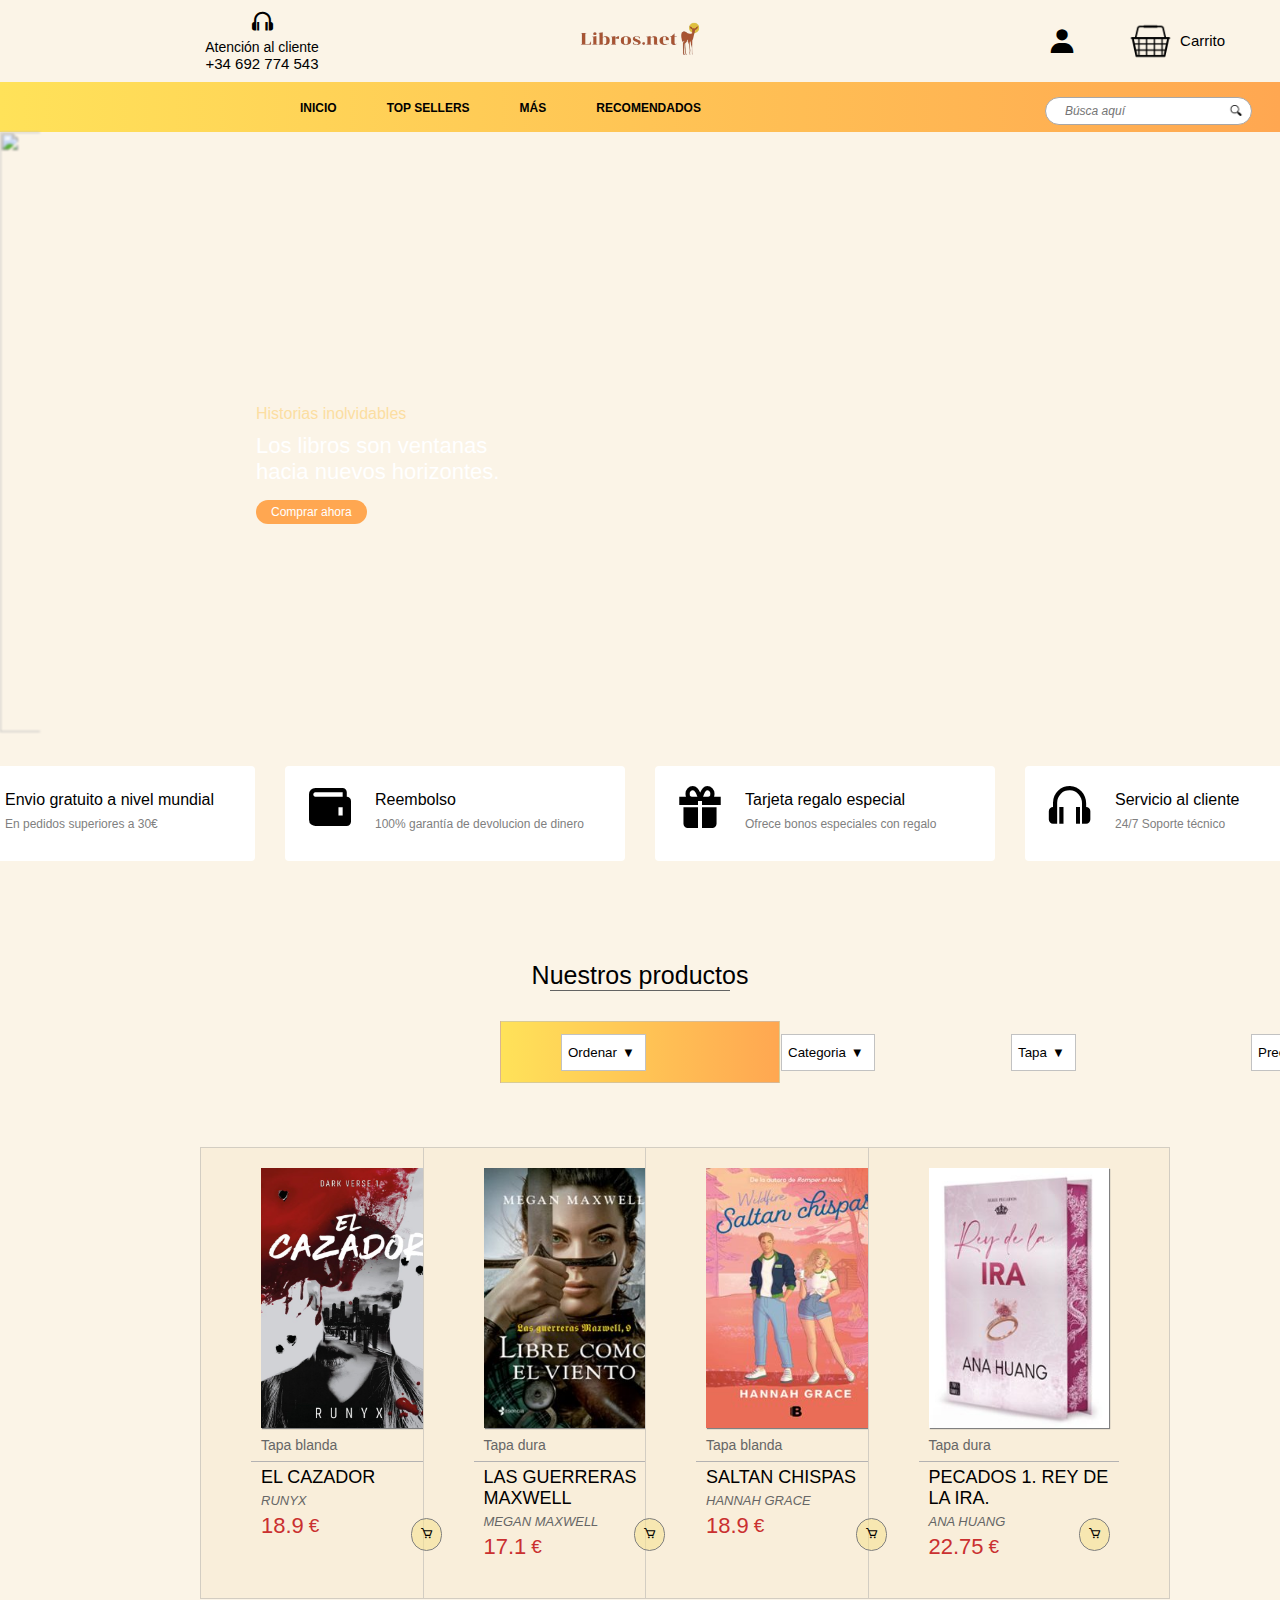
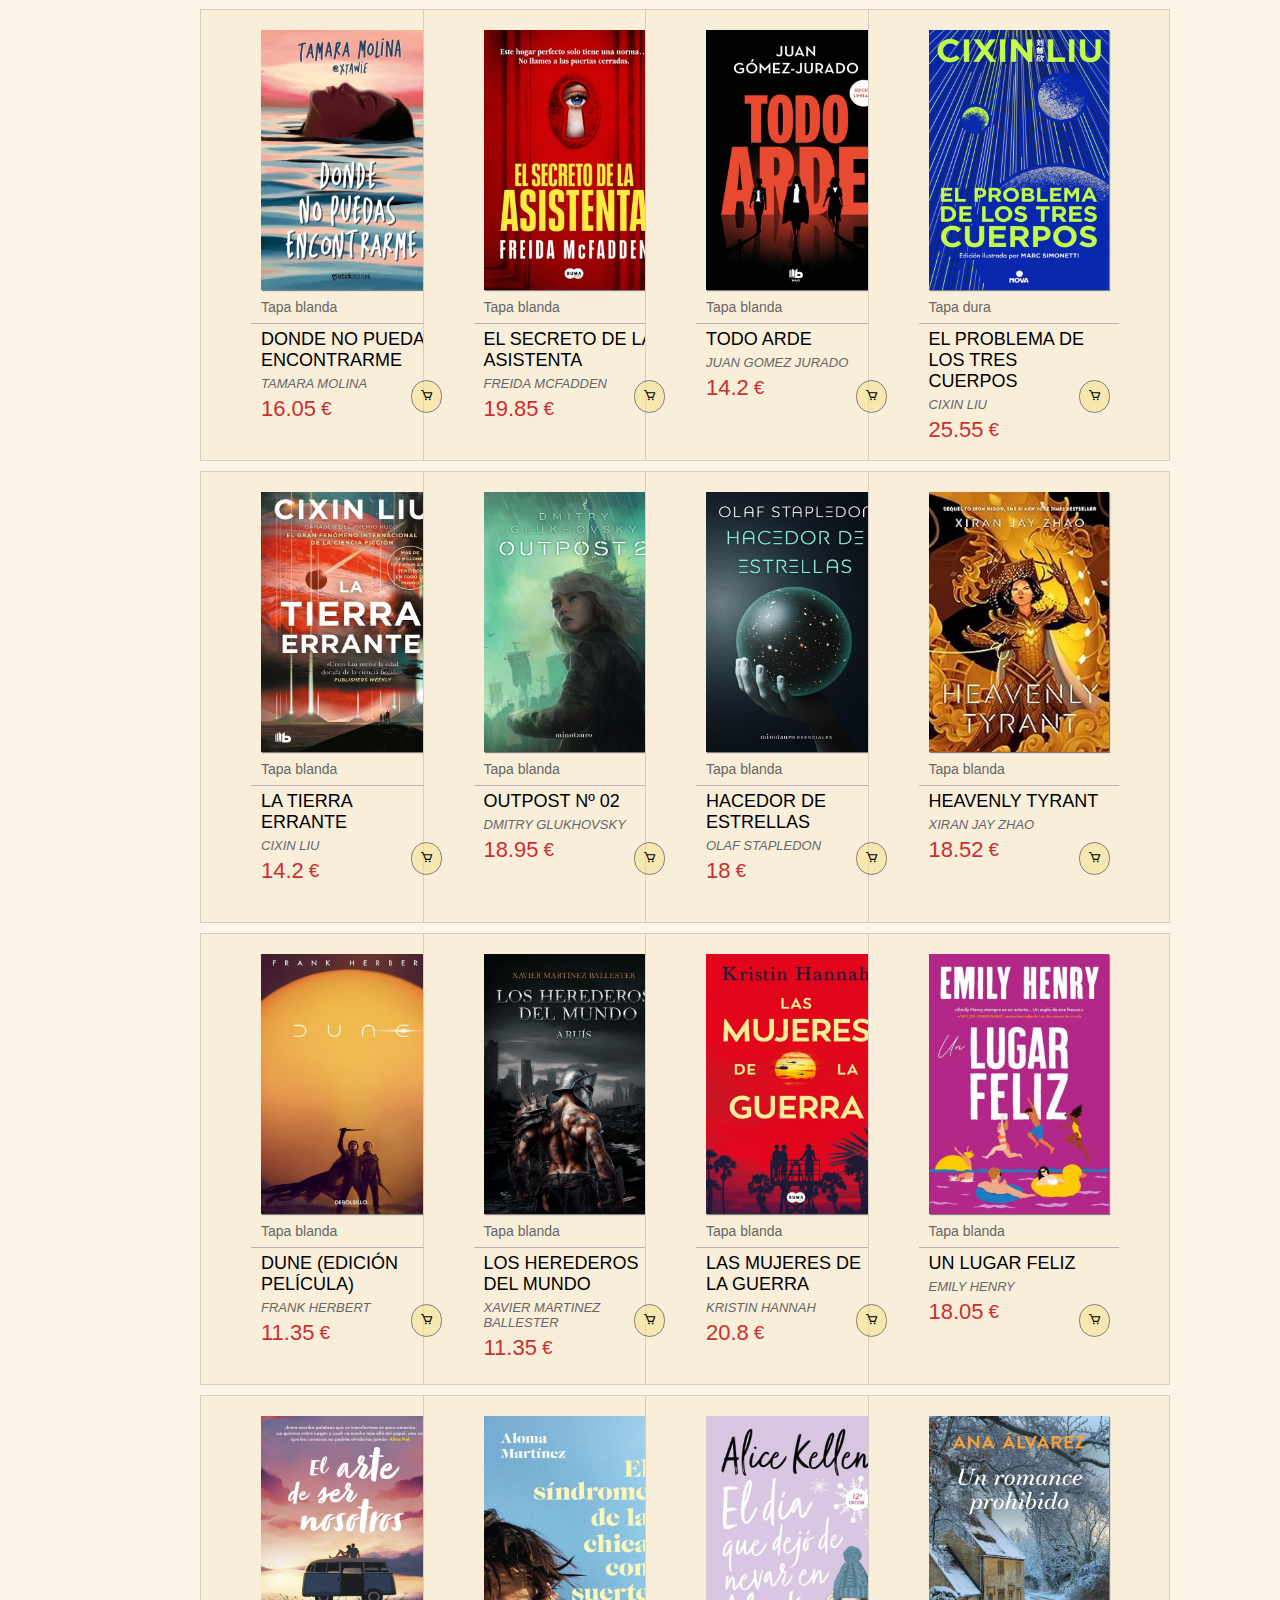
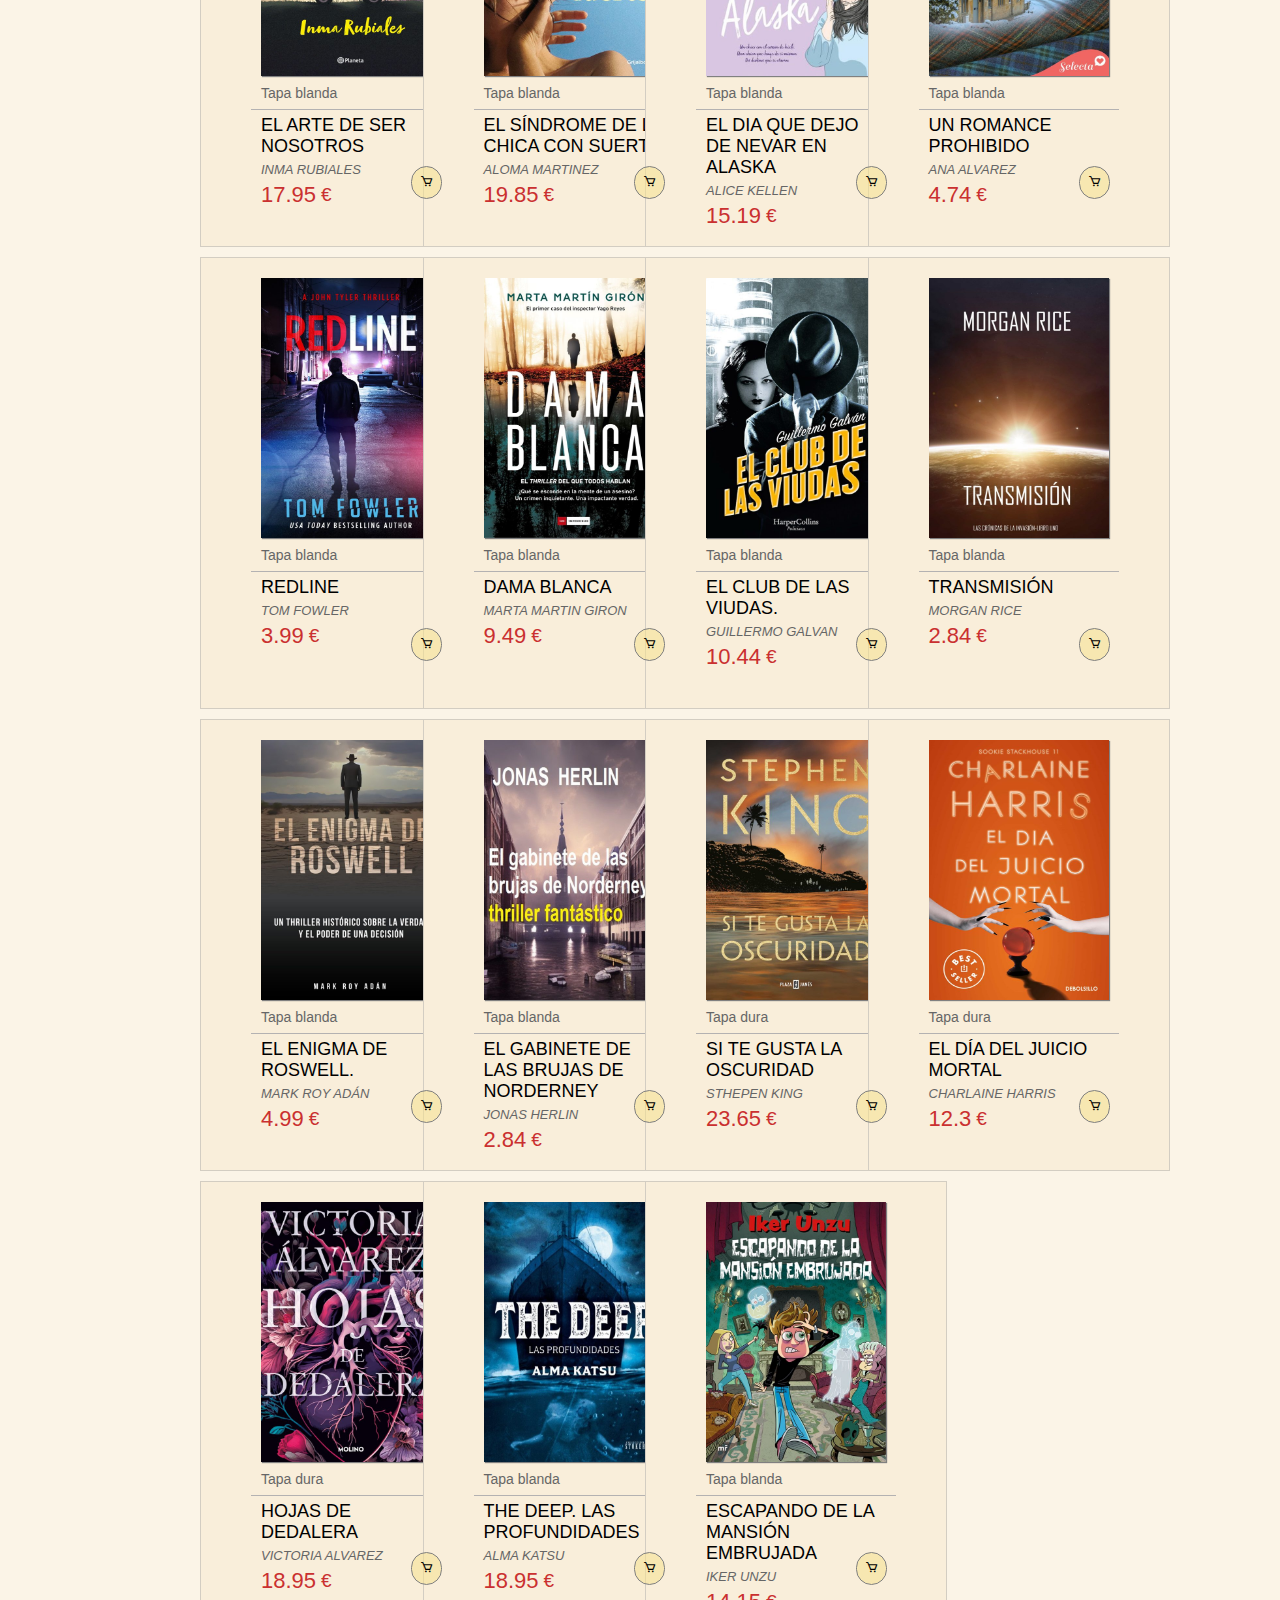
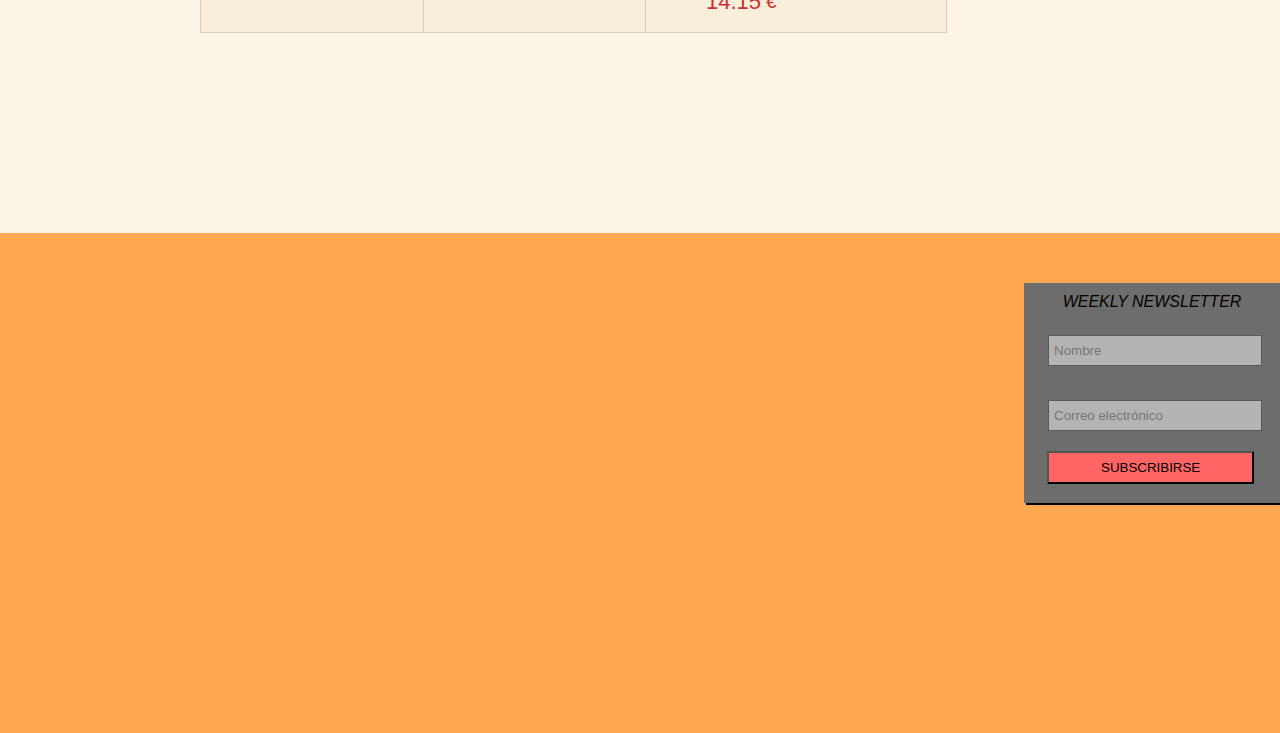
==== commit 450536d9: "newsletter" ====
--- a/index.html
+++ b/index.html
@@ -899,11 +899,29 @@
     </div>  
 </div>
 </div>
-
-
-    <br>
-    <br><br><br><br><br><br><br><br><br><br>
-
+<div class="espacioFinal"></div>
+    <div class="newsLetterBox">
+        
+       
+        <div class="newsLetter">
+
+            <div class="newsLetterTittle">
+                WEEKLY NEWSLETTER
+              </div>
+        
+        <input class="inputNews" placeholder="Nombre">
+        
+        <input class="inputNews1" placeholder="Correo electrónico">
+        
+        <button class="subscribirse">SUBSCRIBIRSE</button>
+        </div>
+
+       
+
+    </div>
+  
+
+  
 
 
     <script src="script.js"></script>
--- a/style.css
+++ b/style.css
@@ -713,13 +713,78 @@
 }
 .carro:hover{
     background-color: rgba(255, 200, 160, 0.667);
-    transition: all 1s ease;
+    transition: all 0.5s ease;
     cursor: pointer;
 
 }
 .carroSimbolo{
     font-size: 16px;
 }
-
-
-
+.espacioFinal{
+    margin-top: 200px;
+}
+.footer{
+    background: linear-gradient(to right,#ffe259,#ffa751);
+    height: 350px;
+}
+
+.newsLetter{
+    background-color: rgb(109, 109, 109);
+    height: 220px;
+    width: 260px;
+    margin-top: 50px;
+    box-shadow: 2px 2px black;
+    margin-left: 80%;
+}
+.newsLetterTittle{
+margin-top: 10px;
+text-align: center;
+font-style: italic;
+
+}
+.newsLetterBox{
+    display: flex;
+    background-color: #ffa751;
+    width: 100%;
+    height: 500px;
+}
+
+.inputNews{
+    background-color: rgb(181, 180, 180);
+    outline: none;
+    border: none;
+    padding-top:7px;
+    padding-bottom: 7px;
+    margin-top: 24px;
+    margin-left: 24px;
+    padding-right: 30px;
+    padding-left: 5px;
+    border: 1px solid rgb(89, 89, 89);       
+}
+
+.inputNews1{
+    margin-top: 50px;
+    background-color: rgb(181, 180, 180);
+    outline: none;
+    border: none;
+    padding-top:7px;
+    padding-bottom: 7px;
+    margin-top: 34px;
+    margin-left: 24px;
+    padding-right: 30px;
+    padding-left: 5px;
+    border: 1px solid rgb(89, 89, 89);       
+}
+
+.subscribirse{
+    margin-left: 23px;
+    margin-top: 20px;
+    padding-left: 52px;
+    padding-right: 52px;
+    padding-top: 7px;
+    padding-bottom: 7px;
+    background-color: rgb(255, 101, 101);
+}
+
+
+
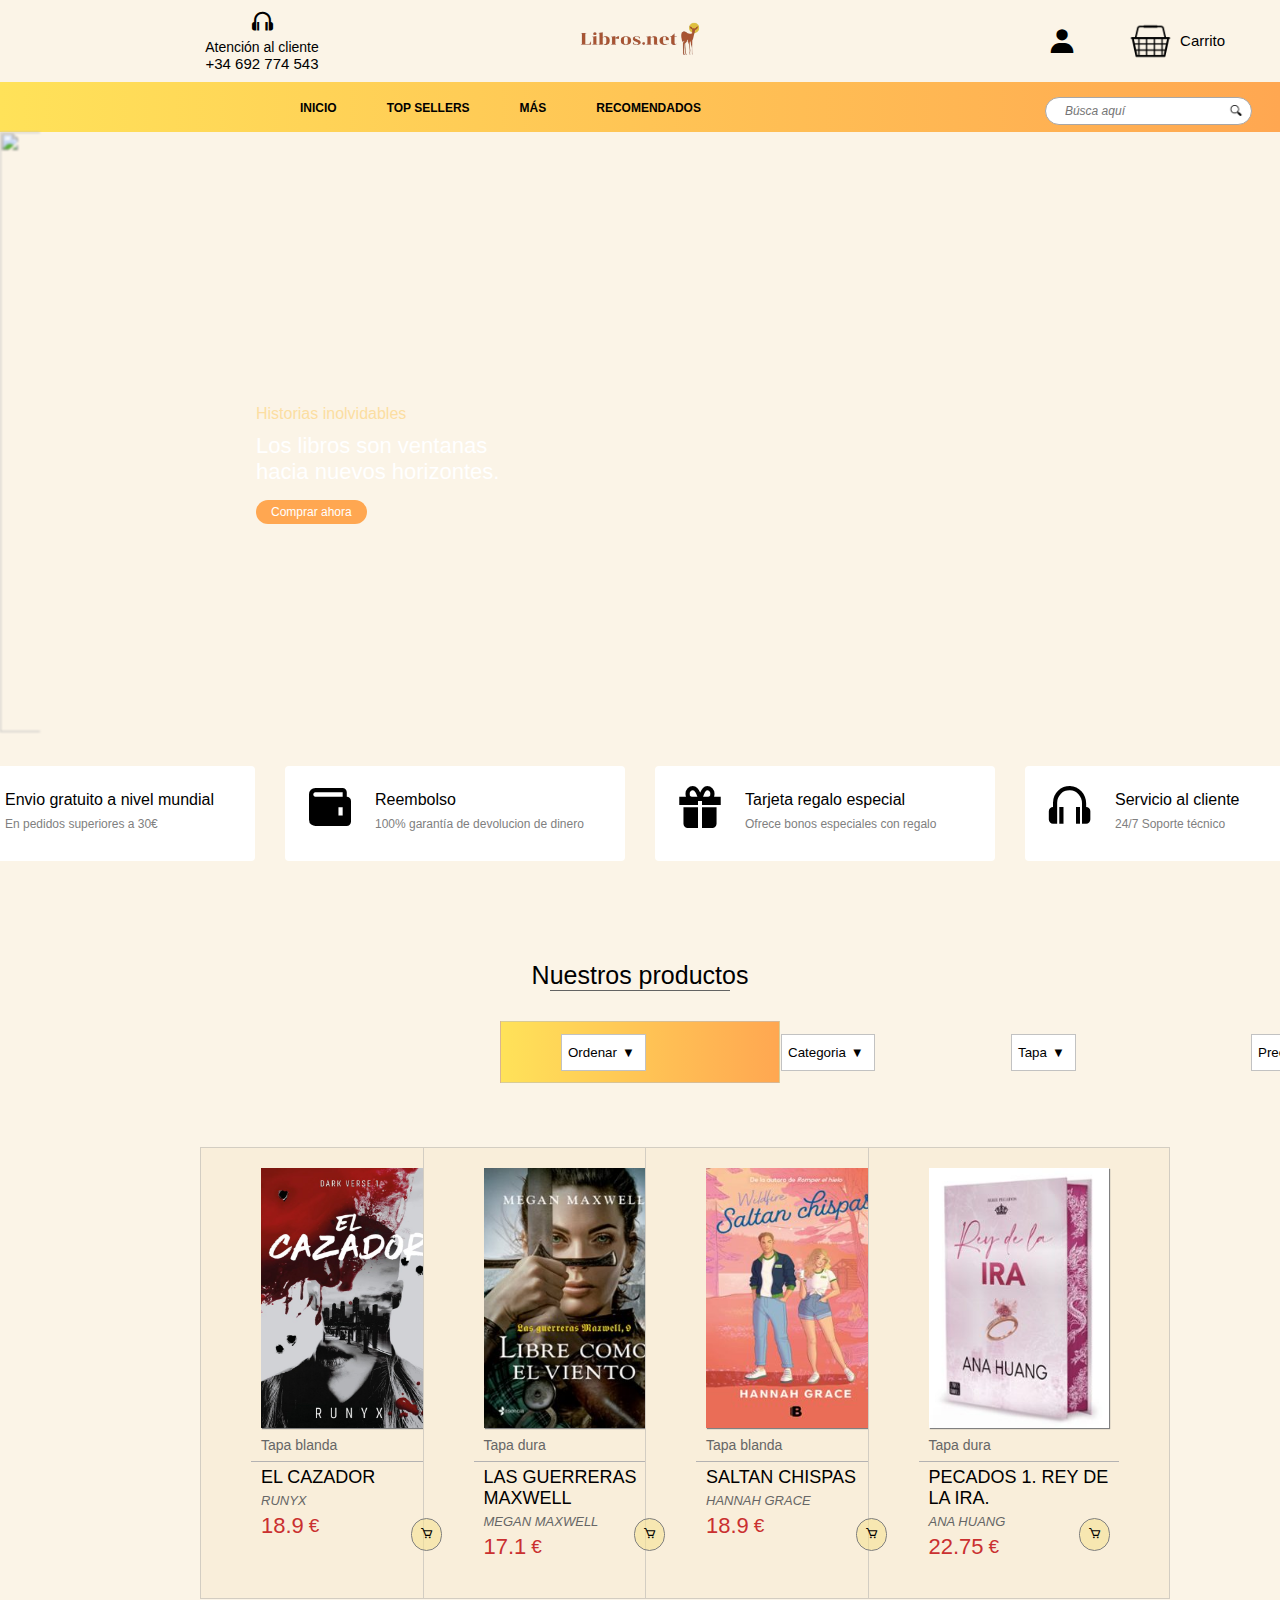
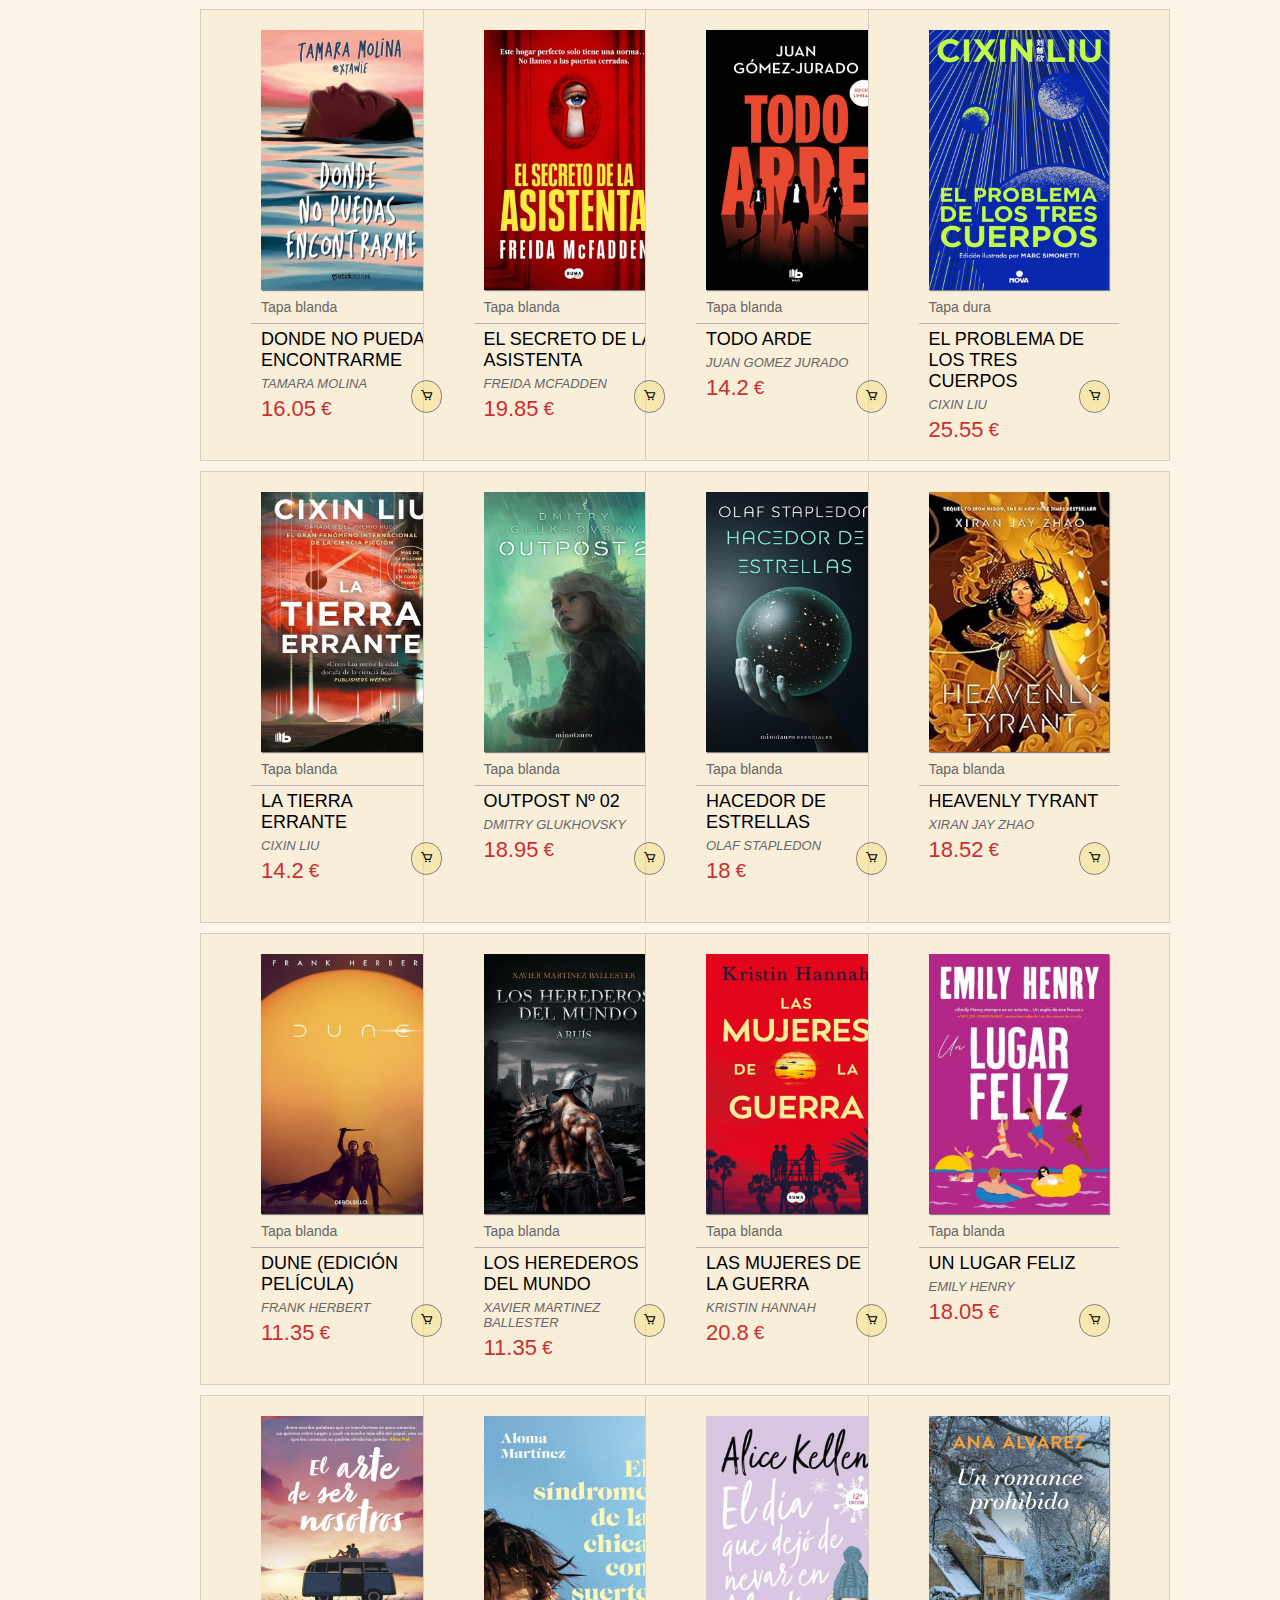
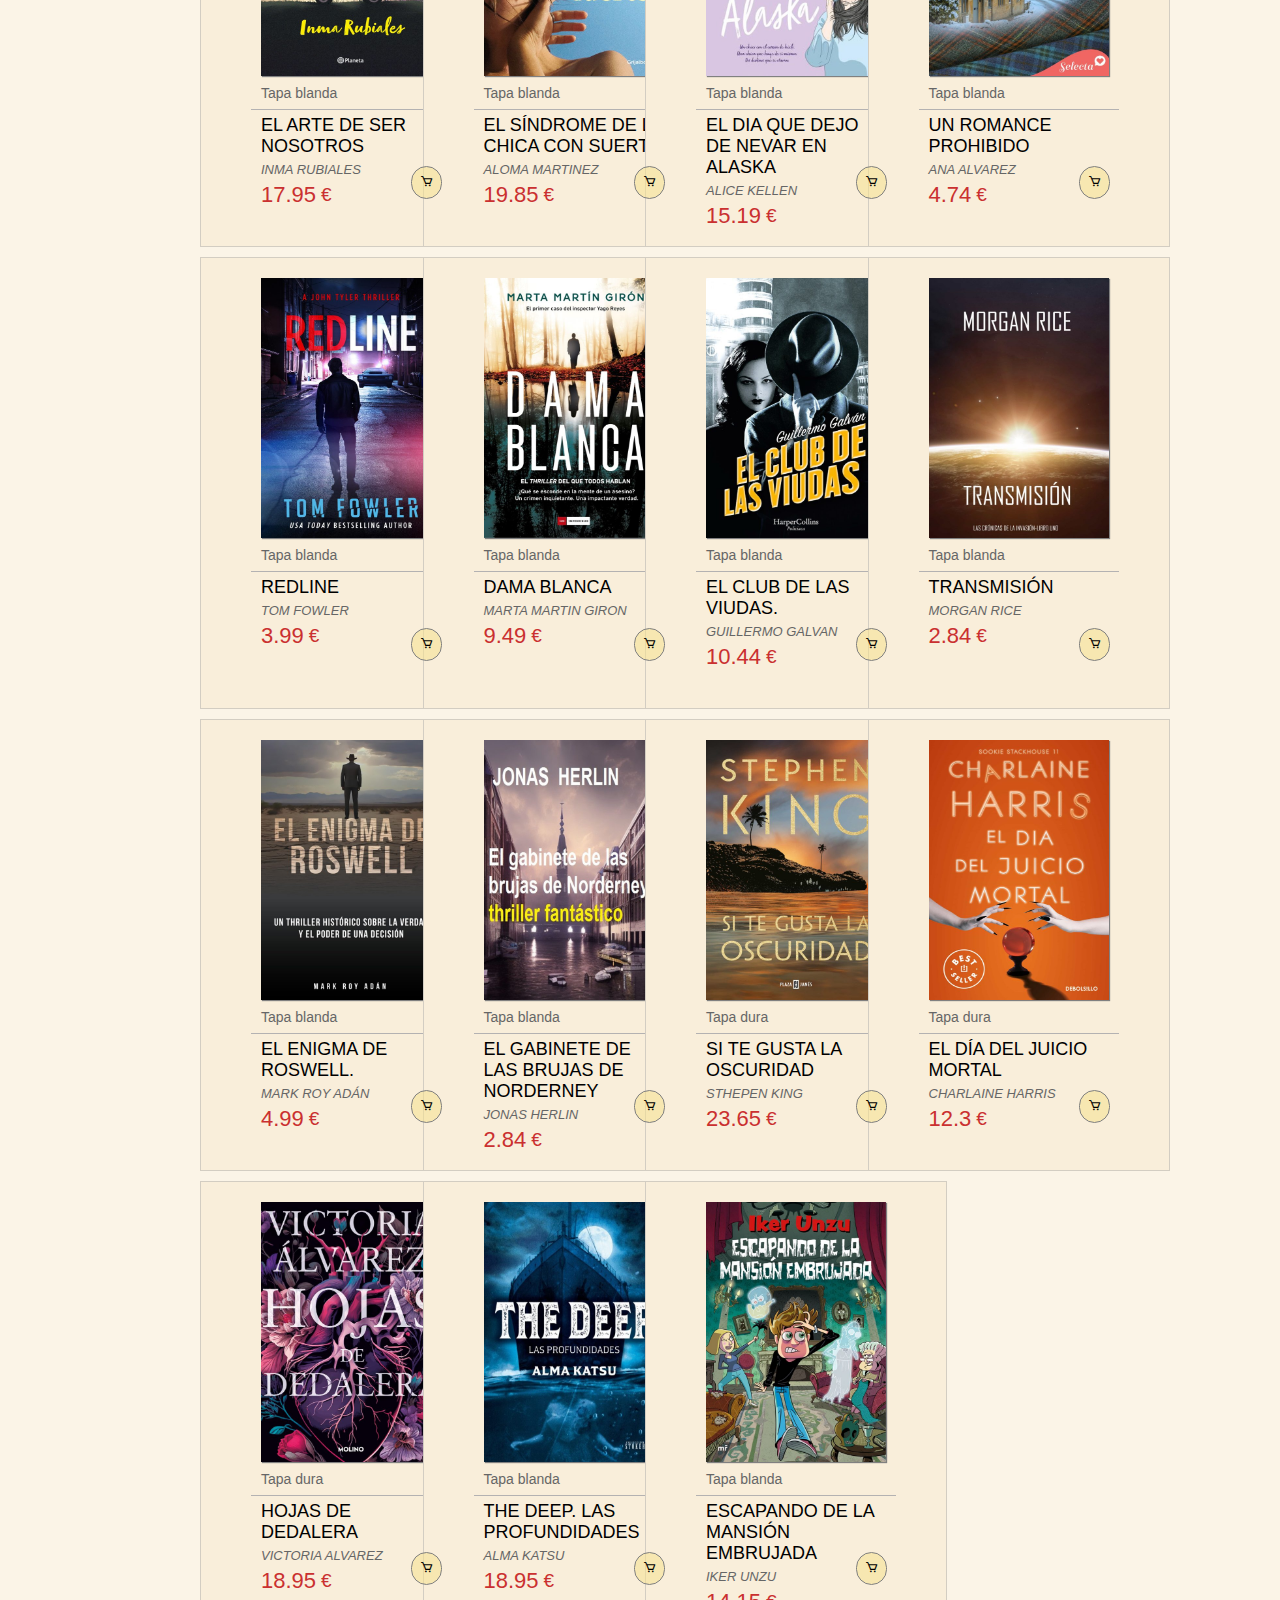
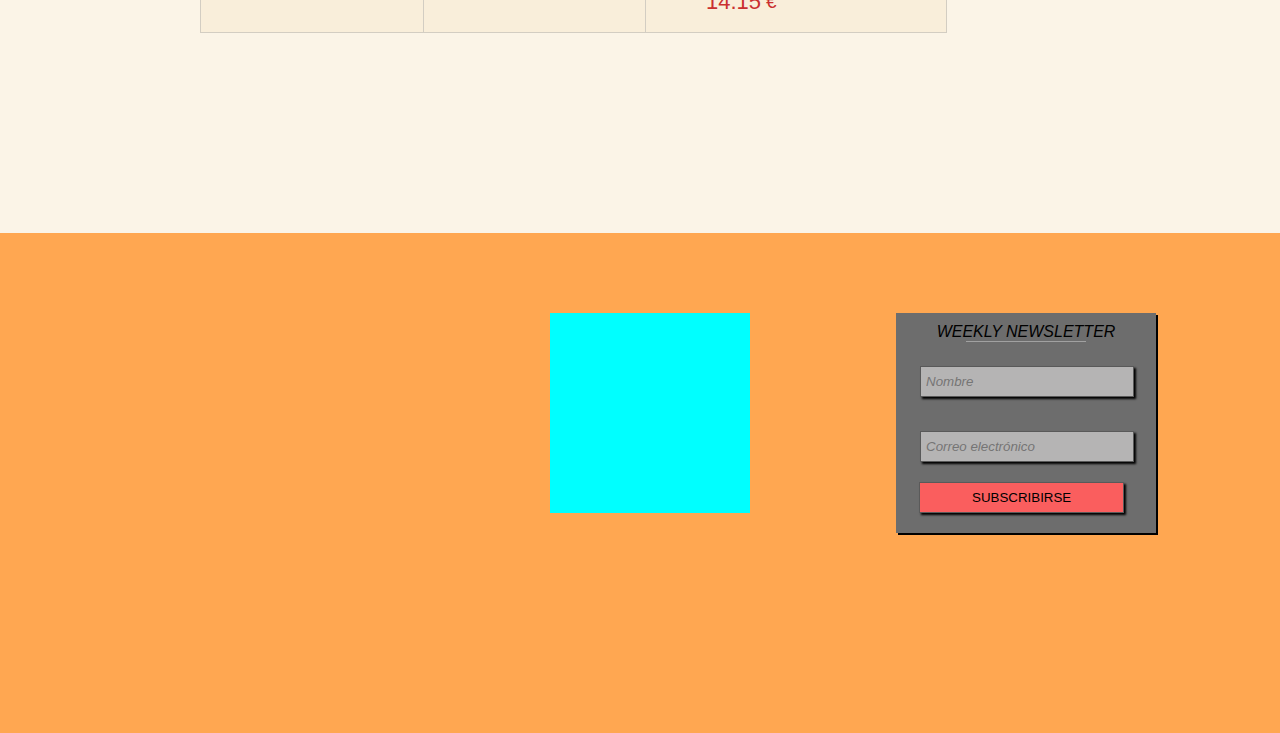
==== commit 2a7d87c1: "Footer 20%" ====
--- a/index.html
+++ b/index.html
@@ -902,11 +902,14 @@
 <div class="espacioFinal"></div>
     <div class="newsLetterBox">
         
+        <div class="redesSocialesFlexbox"></div>
+
        
         <div class="newsLetter">
 
             <div class="newsLetterTittle">
                 WEEKLY NEWSLETTER
+                <div class="barra"></div>
               </div>
         
         <input class="inputNews" placeholder="Nombre">
@@ -916,9 +919,10 @@
         <button class="subscribirse">SUBSCRIBIRSE</button>
         </div>
 
-       
+
 
     </div>
+
   
 
   
--- a/style.css
+++ b/style.css
@@ -732,21 +732,43 @@
     background-color: rgb(109, 109, 109);
     height: 220px;
     width: 260px;
-    margin-top: 50px;
+    margin-top: 80px;
     box-shadow: 2px 2px black;
-    margin-left: 80%;
-}
+    margin-left: 70%;
+    
+}
+.redesSocialesFlexbox{
+    background-color: aqua;
+    height: 200px;
+    width: 200px;
+    
+    align-items: center;
+    justify-content: justify;
+    position: absolute;
+    margin-left: 43%;
+    margin-top: 80px;
+
+}  
+
 .newsLetterTittle{
 margin-top: 10px;
 text-align: center;
 font-style: italic;
 
+
+}
+.barra{
+    width: 120px;
+    height: 1px;
+    background-color: rgb(161, 161, 161);
+    margin: 0 auto;
 }
 .newsLetterBox{
     display: flex;
     background-color: #ffa751;
     width: 100%;
     height: 500px;
+    
 }
 
 .inputNews{
@@ -760,6 +782,7 @@
     padding-right: 30px;
     padding-left: 5px;
     border: 1px solid rgb(89, 89, 89);       
+    box-shadow: 2px 2px 2px black;
 }
 
 .inputNews1{
@@ -774,6 +797,15 @@
     padding-right: 30px;
     padding-left: 5px;
     border: 1px solid rgb(89, 89, 89);       
+    box-shadow: 2px 2px 2px black;
+}
+
+.inputNews::placeholder{
+    font-style: italic;
+}
+
+.inputNews1::placeholder{
+    font-style: italic;
 }
 
 .subscribirse{
@@ -783,8 +815,15 @@
     padding-right: 52px;
     padding-top: 7px;
     padding-bottom: 7px;
-    background-color: rgb(255, 101, 101);
-}
-
-
-
+    background-color: rgb(250, 94, 94);
+    border: none;
+    border: 1px solid rgb(90, 90, 90);
+    box-shadow: 2px 2px 2px black;
+}
+
+.subscribirse:hover{
+    background-color: rgb(248, 43, 43);
+    transition: 0.5s all ease-out;
+    cursor: pointer;
+}
+
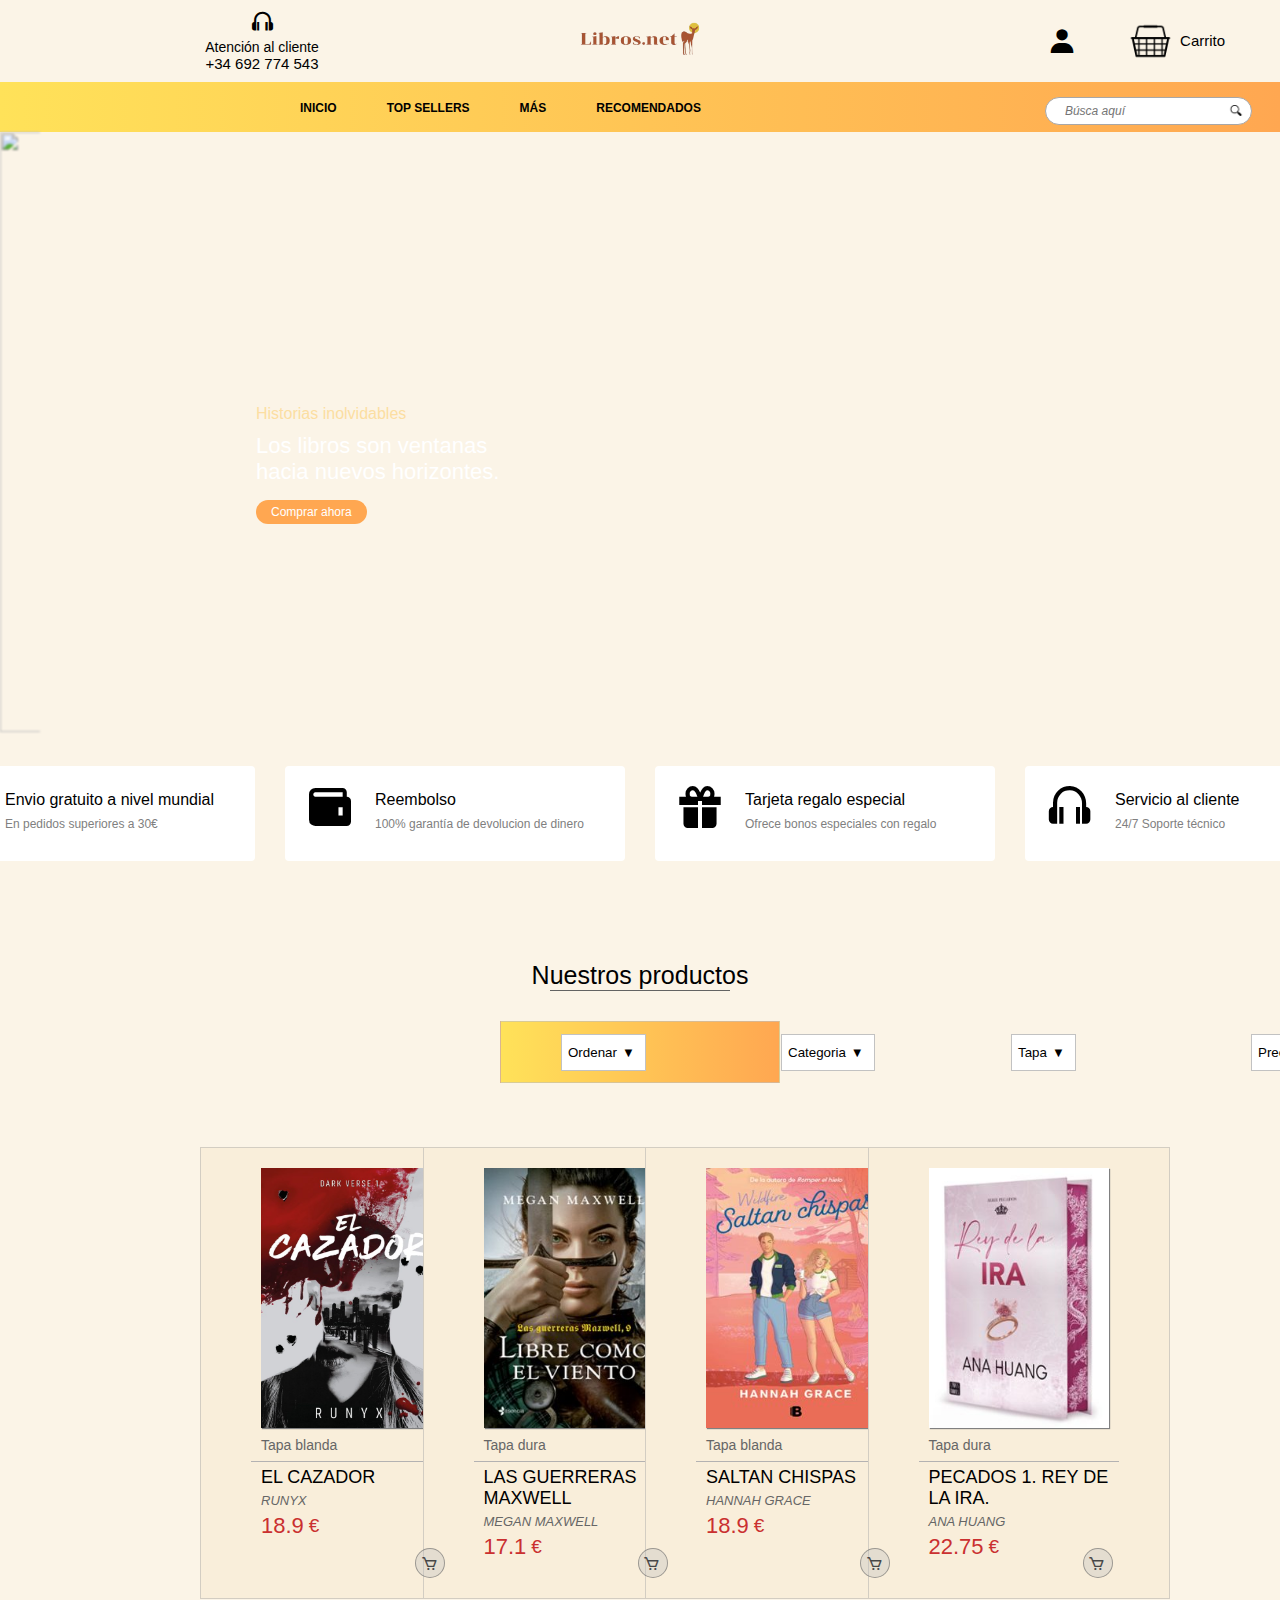
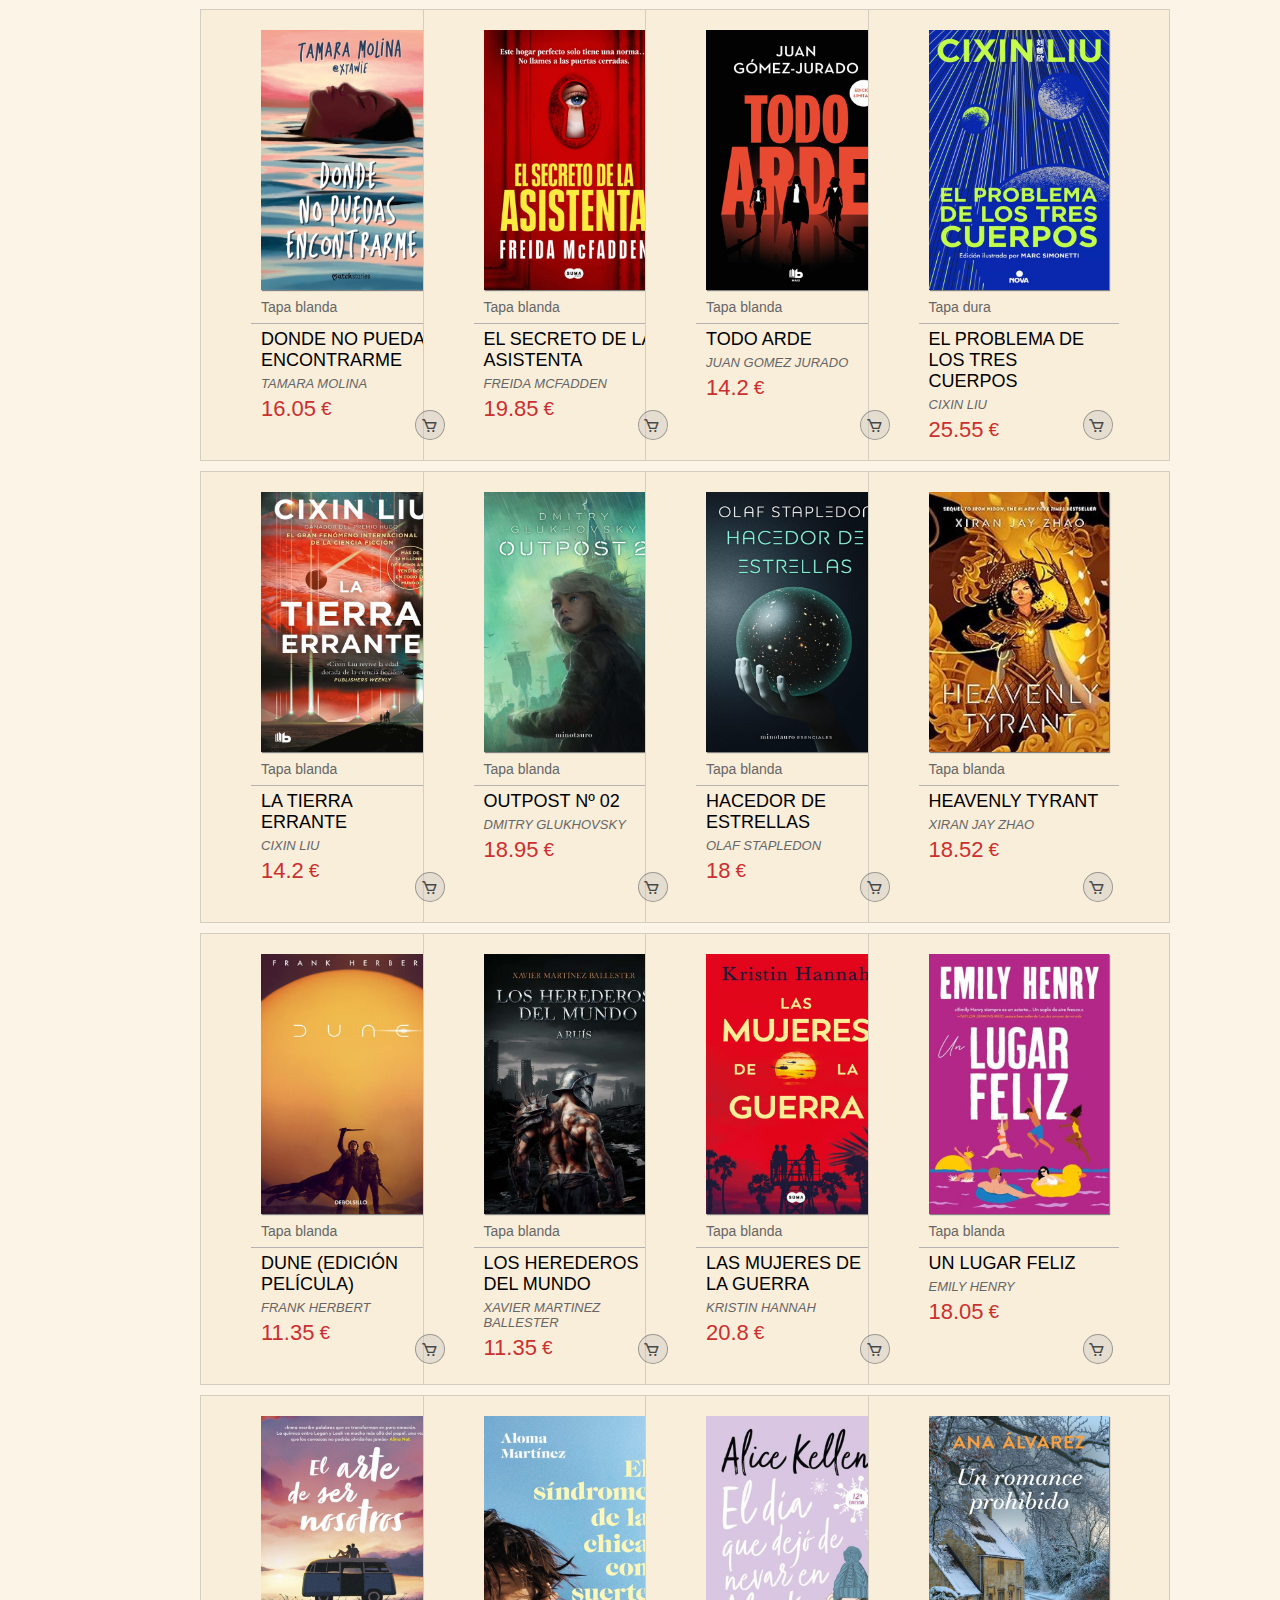
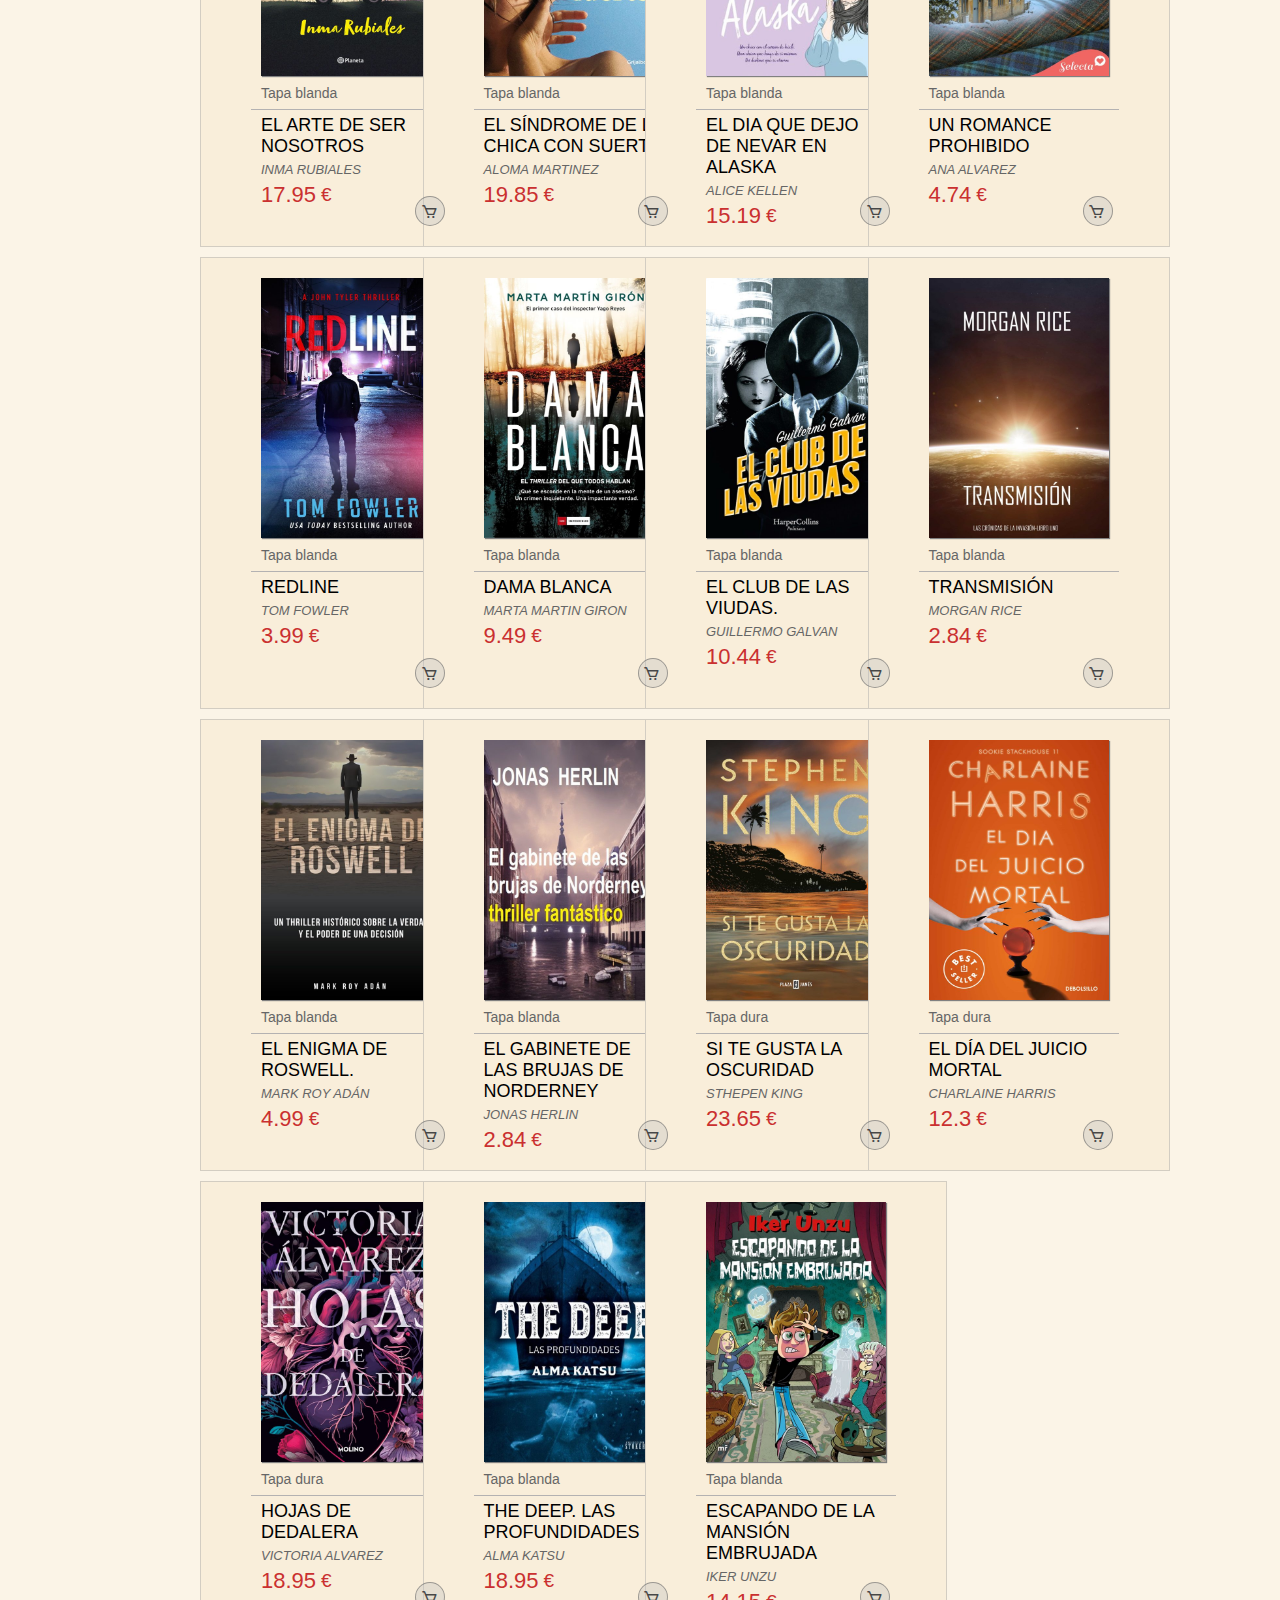
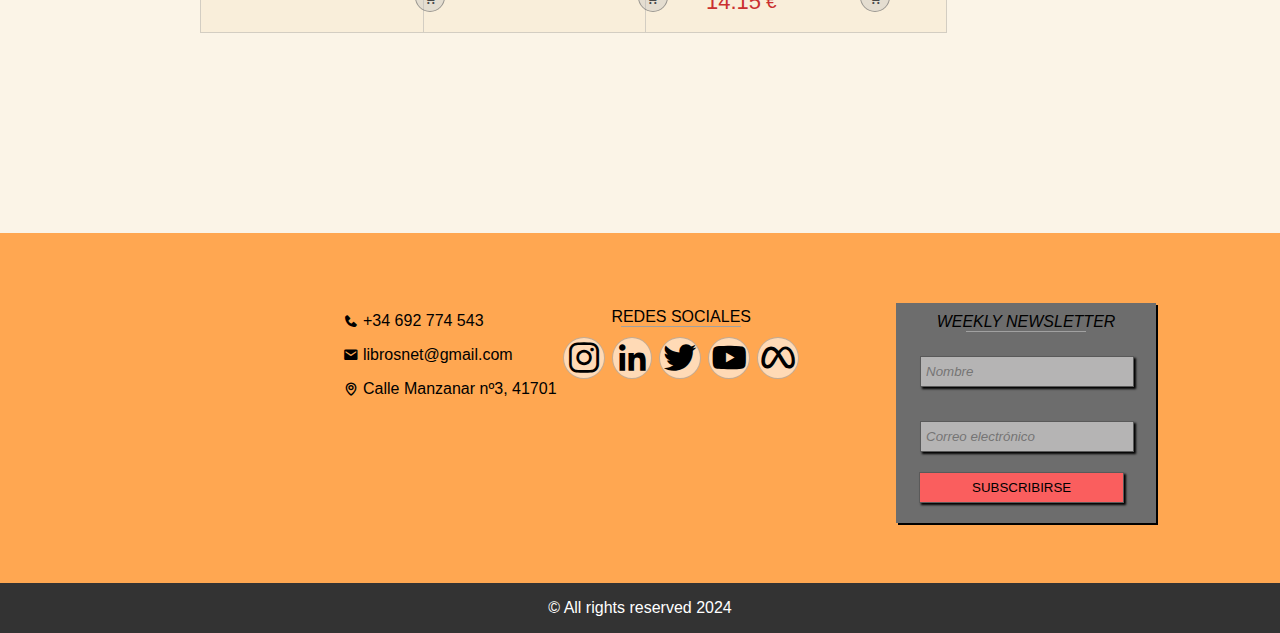
==== commit 9aefe108: "Completado html" ====
--- a/index.html
+++ b/index.html
@@ -276,13 +276,18 @@
     <!--Primer libro-->
 <div class="container-grid-producto" id="container-grid-producto-1">
     
-        <div class="iconoCarro">
-            <button class="carro">  
-                <i class='bx bx-cart'></i>
-    
-            </button>
-
-        </div>    
+    <div class="juntar1">
+
+        <div class="circulo">
+             <div class="simbolo1">
+            <i class='bx bx-cart' ></i>
+        </div>
+    
+        </div>
+        <button class="botoncito"></button>
+    
+    
+    </div>    
           
     
 
@@ -299,12 +304,17 @@
     <!--Segundo libro-->
 
 <div class="container-grid-producto" id="container-grid-producto-2" style="display:block">
-    <div class="iconoCarro">
-        <button class="carro">  
-            <i class='bx bx-cart'></i>
-
-        </button>
-
+    <div class="juntar1">
+
+        <div class="circulo">
+             <div class="simbolo1">
+            <i class='bx bx-cart' ></i>
+        </div>
+    
+        </div>
+        <button class="botoncito"></button>
+    
+    
     </div>    
     <div class="container-grid-producto-imagen-1"><img id="imagen2"  class="box-shadow-image" src="" width="180px" height="260px"></div>
     <div class="container-grid-producto-tapa-1" id="container-grid-producto-tapa-2"></div>
@@ -322,12 +332,17 @@
     <!--Tercer libro-->
 
     <div class="container-grid-producto" id="container-grid-producto-3">
-        <div class="iconoCarro">
-            <button class="carro">  
-                <i class='bx bx-cart'></i>
-    
-            </button>
-
+        <div class="juntar1">
+
+            <div class="circulo">
+                 <div class="simbolo1">
+                <i class='bx bx-cart' ></i>
+            </div>
+        
+            </div>
+            <button class="botoncito"></button>
+        
+        
         </div>    
         <div class="container-grid-producto-imagen-1"><img id="imagen3"  class="box-shadow-image" src="" width="180px" height="260px"></div>
         <div class="container-grid-producto-tapa-1" id="container-grid-producto-tapa-3"></div>
@@ -341,13 +356,18 @@
     </div>
         <!--Cuarto libro-->
         <div class="container-grid-producto" id="container-grid-producto-4">
-            <div class="iconoCarro">
-                <button class="carro">  
-                    <i class='bx bx-cart'></i>
-        
-                </button>
-    
-            </div>    
+            <div class="juntar1">
+
+                <div class="circulo">
+                     <div class="simbolo1">
+                    <i class='bx bx-cart' ></i>
+                </div>
+            
+                </div>
+                <button class="botoncito"></button>
+            
+            
+            </div>     
             <div class="container-grid-producto-imagen-1"><img id="imagen4"  class="box-shadow-image" src="" width="180px" height="260px"></div>
             <div class="container-grid-producto-tapa-1" id="container-grid-producto-tapa-4"></div>
             <div class="espacio-grid"></div>
@@ -360,13 +380,18 @@
         </div>  
     <!--5 libro-->
     <div class="container-grid-producto" id="container-grid-producto-5">
-        <div class="iconoCarro">
-            <button class="carro">  
-                <i class='bx bx-cart'></i>
-    
-            </button>
-
-        </div>    
+        <div class="juntar1">
+
+            <div class="circulo">
+                 <div class="simbolo1">
+                <i class='bx bx-cart' ></i>
+            </div>
+        
+            </div>
+            <button class="botoncito"></button>
+        
+        
+        </div>     
         <div class="container-grid-producto-imagen-1"><img id="imagen5"  class="box-shadow-image" src="" width="180px" height="260px"></div>
         <div class="container-grid-producto-tapa-1" id="container-grid-producto-tapa-5"></div>
         <div class="espacio-grid"></div>
@@ -378,15 +403,20 @@
     
     </div>  
 
-      <!--Cuarto libro-->
+      <!-- libro-->
       <div class="container-grid-producto" id="container-grid-producto-6">
-        <div class="iconoCarro">
-            <button class="carro">  
-                <i class='bx bx-cart'></i>
-    
-            </button>
-
-        </div>    
+        <div class="juntar1">
+
+            <div class="circulo">
+                 <div class="simbolo1">
+                <i class='bx bx-cart' ></i>
+            </div>
+        
+            </div>
+            <button class="botoncito"></button>
+        
+        
+        </div>     
         <div class="container-grid-producto-imagen-1"><img id="imagen6"  class="box-shadow-image" src="" width="180px" height="260px"></div>
         <div class="container-grid-producto-tapa-1" id="container-grid-producto-tapa-6"></div>
         <div class="espacio-grid"></div>
@@ -398,14 +428,19 @@
     
     </div>  
 
-      <!--Cuarto libro-->
+      <!-- libro-->
       <div class="container-grid-producto" id="container-grid-producto-7">
-        <div class="iconoCarro">
-            <button class="carro">  
-                <i class='bx bx-cart'></i>
-    
-            </button>
-
+        <div class="juntar1">
+
+            <div class="circulo">
+                 <div class="simbolo1">
+                <i class='bx bx-cart' ></i>
+            </div>
+        
+            </div>
+            <button class="botoncito"></button>
+        
+        
         </div>    
         <div class="container-grid-producto-imagen-1"><img id="imagen7"  class="box-shadow-image" src="" width="180px" height="260px"></div>
         <div class="container-grid-producto-tapa-1" id="container-grid-producto-tapa-7"></div>
@@ -418,15 +453,20 @@
     
     </div>  
 
-      <!--Cuarto libro-->
+      <!-- libro-->
       <div class="container-grid-producto" id="container-grid-producto-8">
-        <div class="iconoCarro">
-            <button class="carro">  
-                <i class='bx bx-cart'></i>
-    
-            </button>
-
-        </div>    
+        <div class="juntar1">
+
+            <div class="circulo">
+                 <div class="simbolo1">
+                <i class='bx bx-cart' ></i>
+            </div>
+        
+            </div>
+            <button class="botoncito"></button>
+        
+        
+        </div>   
         <div class="container-grid-producto-imagen-1"><img id="imagen8"  class="box-shadow-image" src="" width="180px" height="260px"></div>
         <div class="container-grid-producto-tapa-1" id="container-grid-producto-tapa-8"></div>
         <div class="espacio-grid"></div>
@@ -438,15 +478,20 @@
     
     </div>  
 
-      <!--Cuarto libro-->
+      <!-- libro-->
       <div class="container-grid-producto" id="container-grid-producto-9">
-        <div class="iconoCarro">
-            <button class="carro">  
-                <i class='bx bx-cart'></i>
-    
-            </button>
-
-        </div>    
+        <div class="juntar1">
+
+            <div class="circulo">
+                 <div class="simbolo1">
+                <i class='bx bx-cart' ></i>
+            </div>
+        
+            </div>
+            <button class="botoncito"></button>
+        
+        
+        </div>     
         <div class="container-grid-producto-imagen-1"><img id="imagen9"  class="box-shadow-image" src="" width="180px" height="260px"></div>
         <div class="container-grid-producto-tapa-1" id="container-grid-producto-tapa-9"></div>
         <div class="espacio-grid"></div>
@@ -458,14 +503,19 @@
     
     </div>  
 
-      <!--Cuarto libro-->
+      <!-- libro-->
       <div class="container-grid-producto" id="container-grid-producto-10">
-        <div class="iconoCarro">
-            <button class="carro">  
-                <i class='bx bx-cart'></i>
-    
-            </button>
-
+        <div class="juntar1">
+
+            <div class="circulo">
+                 <div class="simbolo1">
+                <i class='bx bx-cart' ></i>
+            </div>
+        
+            </div>
+            <button class="botoncito"></button>
+        
+        
         </div>    
         <div class="container-grid-producto-imagen-1"><img id="imagen10"  class="box-shadow-image" src="" width="180px" height="260px"></div>
         <div class="container-grid-producto-tapa-1" id="container-grid-producto-tapa-10"></div>
@@ -478,14 +528,19 @@
     
     </div>  
 
-      <!--Cuarto libro-->
+      <!-- libro-->
       <div class="container-grid-producto" id="container-grid-producto-11">
-        <div class="iconoCarro">
-            <button class="carro">  
-                <i class='bx bx-cart'></i>
-    
-            </button>
-
+        <div class="juntar1">
+
+            <div class="circulo">
+                 <div class="simbolo1">
+                <i class='bx bx-cart' ></i>
+            </div>
+        
+            </div>
+            <button class="botoncito"></button>
+        
+        
         </div>    
         <div class="container-grid-producto-imagen-1"><img id="imagen11"  class="box-shadow-image" src="" width="180px" height="260px"></div>
         <div class="container-grid-producto-tapa-1" id="container-grid-producto-tapa-11"></div>
@@ -498,14 +553,19 @@
     
     </div>  
 
-      <!--Cuarto libro-->
+      <!-- libro-->
       <div class="container-grid-producto" id="container-grid-producto-12">
-        <div class="iconoCarro">
-            <button class="carro">  
-                <i class='bx bx-cart'></i>
-    
-            </button>
-
+        <div class="juntar1">
+
+            <div class="circulo">
+                 <div class="simbolo1">
+                <i class='bx bx-cart' ></i>
+            </div>
+        
+            </div>
+            <button class="botoncito"></button>
+        
+        
         </div>    
         <div class="container-grid-producto-imagen-1"><img id="imagen12"  class="box-shadow-image" src="" width="180px" height="260px"></div>
         <div class="container-grid-producto-tapa-1" id="container-grid-producto-tapa-12"></div>
@@ -518,15 +578,20 @@
     
     </div>  
 
-      <!--Cuarto libro-->
+      <!-- libro-->
       <div class="container-grid-producto" id="container-grid-producto-13">
-        <div class="iconoCarro">
-            <button class="carro">  
-                <i class='bx bx-cart'></i>
-    
-            </button>
-
-        </div>    
+        <div class="juntar1">
+
+            <div class="circulo">
+                 <div class="simbolo1">
+                <i class='bx bx-cart' ></i>
+            </div>
+        
+            </div>
+            <button class="botoncito"></button>
+        
+        
+        </div>     
         <div class="container-grid-producto-imagen-1"><img id="imagen13"  class="box-shadow-image" src="" width="180px" height="260px"></div>
         <div class="container-grid-producto-tapa-1" id="container-grid-producto-tapa-13"></div>
         <div class="espacio-grid"></div>
@@ -538,15 +603,20 @@
     
     </div>  
 
-      <!--Cuarto libro-->
+      <!-- libro-->
       <div class="container-grid-producto" id="container-grid-producto-14">
-        <div class="iconoCarro">
-            <button class="carro">  
-                <i class='bx bx-cart'></i>
-    
-            </button>
-
-        </div>    
+        <div class="juntar1">
+
+            <div class="circulo">
+                 <div class="simbolo1">
+                <i class='bx bx-cart' ></i>
+            </div>
+        
+            </div>
+            <button class="botoncito"></button>
+        
+        
+        </div>     
         <div class="container-grid-producto-imagen-1"><img id="imagen14"  class="box-shadow-image" src="" width="180px" height="260px"></div>
         <div class="container-grid-producto-tapa-1" id="container-grid-producto-tapa-14"></div>
         <div class="espacio-grid"></div>
@@ -558,15 +628,20 @@
     
     </div>  
 
-      <!--Cuarto libro-->
+      <!-- libro-->
       <div class="container-grid-producto" id="container-grid-producto-15">
-        <div class="iconoCarro">
-            <button class="carro">  
-                <i class='bx bx-cart'></i>
-    
-            </button>
-
-        </div>    
+        <div class="juntar1">
+
+            <div class="circulo">
+                 <div class="simbolo1">
+                <i class='bx bx-cart' ></i>
+            </div>
+        
+            </div>
+            <button class="botoncito"></button>
+        
+        
+        </div>     
         <div class="container-grid-producto-imagen-1"><img id="imagen15"  class="box-shadow-image" src="" width="180px" height="260px"></div>
         <div class="container-grid-producto-tapa-1" id="container-grid-producto-tapa-15"></div>
         <div class="espacio-grid"></div>
@@ -578,15 +653,20 @@
     
     </div>  
 
-      <!--Cuarto libro-->
+      <!-- libro-->
       <div class="container-grid-producto" id="container-grid-producto-16">
-        <div class="iconoCarro">
-            <button class="carro">  
-                <i class='bx bx-cart'></i>
-    
-            </button>
-
-        </div>    
+        <div class="juntar1">
+
+            <div class="circulo">
+                 <div class="simbolo1">
+                <i class='bx bx-cart' ></i>
+            </div>
+        
+            </div>
+            <button class="botoncito"></button>
+        
+        
+        </div>     
         <div class="container-grid-producto-imagen-1"><img id="imagen16"  class="box-shadow-image" src="" width="180px" height="260px"></div>
         <div class="container-grid-producto-tapa-1" id="container-grid-producto-tapa-16"></div>
         <div class="espacio-grid"></div>
@@ -598,15 +678,20 @@
     
     </div>  
 
-      <!--Cuarto libro-->
+      <!-- libro-->
       <div class="container-grid-producto" id="container-grid-producto-17">
-        <div class="iconoCarro">
-            <button class="carro">  
-                <i class='bx bx-cart'></i>
-    
-            </button>
-
-        </div>    
+        <div class="juntar1">
+
+            <div class="circulo">
+                 <div class="simbolo1">
+                <i class='bx bx-cart' ></i>
+            </div>
+        
+            </div>
+            <button class="botoncito"></button>
+        
+        
+        </div>     
         <div class="container-grid-producto-imagen-1"><img id="imagen17"  class="box-shadow-image" src="" width="180px" height="260px"></div>
         <div class="container-grid-producto-tapa-1" id="container-grid-producto-tapa-17"></div>
         <div class="espacio-grid"></div>
@@ -618,15 +703,20 @@
     
     </div>  
 
-      <!--Cuarto libro-->
+      <!-- libro-->
       <div class="container-grid-producto" id="container-grid-producto-18">
-        <div class="iconoCarro">
-            <button class="carro">  
-                <i class='bx bx-cart'></i>
-    
-            </button>
-
-        </div>    
+        <div class="juntar1">
+
+            <div class="circulo">
+                 <div class="simbolo1">
+                <i class='bx bx-cart' ></i>
+            </div>
+        
+            </div>
+            <button class="botoncito"></button>
+        
+        
+        </div>     
         <div class="container-grid-producto-imagen-1"><img id="imagen18"  class="box-shadow-image" src="" width="180px" height="260px"></div>
         <div class="container-grid-producto-tapa-1" id="container-grid-producto-tapa-18"></div>
         <div class="espacio-grid"></div>
@@ -638,15 +728,20 @@
     
     </div>  
 
-      <!--Cuarto libro-->
+      <!-- libro-->
       <div class="container-grid-producto" id="container-grid-producto-19">
-        <div class="iconoCarro">
-            <button class="carro">  
-                <i class='bx bx-cart'></i>
-    
-            </button>
-
-        </div>    
+        <div class="juntar1">
+
+            <div class="circulo">
+                 <div class="simbolo1">
+                <i class='bx bx-cart' ></i>
+            </div>
+        
+            </div>
+            <button class="botoncito"></button>
+        
+        
+        </div>     
         <div class="container-grid-producto-imagen-1"><img id="imagen19"  class="box-shadow-image" src="" width="180px" height="260px"></div>
         <div class="container-grid-producto-tapa-1" id="container-grid-producto-tapa-19"></div>
         <div class="espacio-grid"></div>
@@ -658,15 +753,20 @@
     
     </div>  
 
-      <!--Cuarto libro-->
+      <!-- libro-->
       <div class="container-grid-producto" id="container-grid-producto-20">
-        <div class="iconoCarro">
-            <button class="carro">  
-                <i class='bx bx-cart'></i>
-    
-            </button>
-
-        </div>    
+        <div class="juntar1">
+
+            <div class="circulo">
+                 <div class="simbolo1">
+                <i class='bx bx-cart' ></i>
+            </div>
+        
+            </div>
+            <button class="botoncito"></button>
+        
+        
+        </div>     
         <div class="container-grid-producto-imagen-1"><img id="imagen20"  class="box-shadow-image" src="" width="180px" height="260px"></div>
         <div class="container-grid-producto-tapa-1" id="container-grid-producto-tapa-20"></div>
         <div class="espacio-grid"></div>
@@ -678,15 +778,20 @@
     
     </div>  
 
-      <!--Cuarto libro-->
+      <!-- libro-->
       <div class="container-grid-producto" id="container-grid-producto-21">
-        <div class="iconoCarro">
-            <button class="carro">  
-                <i class='bx bx-cart'></i>
-    
-            </button>
-
-        </div>    
+        <div class="juntar1">
+
+            <div class="circulo">
+                 <div class="simbolo1">
+                <i class='bx bx-cart' ></i>
+            </div>
+        
+            </div>
+            <button class="botoncito"></button>
+        
+        
+        </div>     
         <div class="container-grid-producto-imagen-1"><img id="imagen21"  class="box-shadow-image" src="" width="180px" height="260px"></div>
         <div class="container-grid-producto-tapa-1" id="container-grid-producto-tapa-21"></div>
         <div class="espacio-grid"></div>
@@ -698,14 +803,19 @@
     
     </div>  
 
-      <!--Cuarto libro-->
+      <!-- libro-->
       <div class="container-grid-producto" id="container-grid-producto-22">
-        <div class="iconoCarro">
-            <button class="carro">  
-                <i class='bx bx-cart'></i>
-    
-            </button>
-
+        <div class="juntar1">
+
+            <div class="circulo">
+                 <div class="simbolo1">
+                <i class='bx bx-cart' ></i>
+            </div>
+        
+            </div>
+            <button class="botoncito"></button>
+        
+        
         </div>    
         <div class="container-grid-producto-imagen-1"><img id="imagen22"  class="box-shadow-image" src="" width="180px" height="260px"></div>
         <div class="container-grid-producto-tapa-1" id="container-grid-producto-tapa-22"></div>
@@ -718,14 +828,19 @@
     
     </div>  
 
-      <!--Cuarto libro-->
+      <!-- libro-->
       <div class="container-grid-producto" id="container-grid-producto-23">
-        <div class="iconoCarro">
-            <button class="carro">  
-                <i class='bx bx-cart'></i>
-    
-            </button>
-
+        <div class="juntar1">
+
+            <div class="circulo">
+                 <div class="simbolo1">
+                <i class='bx bx-cart' ></i>
+            </div>
+        
+            </div>
+            <button class="botoncito"></button>
+        
+        
         </div>    
         <div class="container-grid-producto-imagen-1"><img id="imagen23"  class="box-shadow-image" src="" width="180px" height="260px"></div>
         <div class="container-grid-producto-tapa-1" id="container-grid-producto-tapa-23"></div>
@@ -738,14 +853,19 @@
     
     </div>  
 
-      <!--Cuarto libro-->
+      <!-- libro-->
       <div class="container-grid-producto" id="container-grid-producto-24">
-        <div class="iconoCarro">
-            <button class="carro">  
-                <i class='bx bx-cart'></i>
-    
-            </button>
-
+        <div class="juntar1">
+
+            <div class="circulo">
+                 <div class="simbolo1">
+                <i class='bx bx-cart' ></i>
+            </div>
+        
+            </div>
+            <button class="botoncito"></button>
+        
+        
         </div>    
         <div class="container-grid-producto-imagen-1"><img id="imagen24"  class="box-shadow-image" src="" width="180px" height="260px"></div>
         <div class="container-grid-producto-tapa-1" id="container-grid-producto-tapa-24"></div>
@@ -758,15 +878,20 @@
     
     </div>  
 
-      <!--Cuarto libro-->
+      <!-- libro-->
       <div class="container-grid-producto" id="container-grid-producto-25">
-        <div class="iconoCarro">
-            <button class="carro">  
-                <i class='bx bx-cart'></i>
-    
-            </button>
-
-        </div>    
+        <div class="juntar1">
+
+            <div class="circulo">
+                 <div class="simbolo1">
+                <i class='bx bx-cart' ></i>
+            </div>
+        
+            </div>
+            <button class="botoncito"></button>
+        
+        
+        </div>  
         <div class="container-grid-producto-imagen-1"><img id="imagen25"  class="box-shadow-image" src="" width="180px" height="260px"></div>
         <div class="container-grid-producto-tapa-1" id="container-grid-producto-tapa-25"></div>
         <div class="espacio-grid"></div>
@@ -778,14 +903,19 @@
     
     </div>  
 
-      <!--Cuarto libro-->
+      <!-- libro-->
       <div class="container-grid-producto" id="container-grid-producto-26">
-        <div class="iconoCarro">
-            <button class="carro">  
-                <i class='bx bx-cart'></i>
-    
-            </button>
-
+        <div class="juntar1">
+
+            <div class="circulo">
+                 <div class="simbolo1">
+                <i class='bx bx-cart' ></i>
+            </div>
+        
+            </div>
+            <button class="botoncito"></button>
+        
+        
         </div>    
         <div class="container-grid-producto-imagen-1"><img id="imagen26"  class="box-shadow-image" src="" width="180px" height="260px"></div>
         <div class="container-grid-producto-tapa-1" id="container-grid-producto-tapa-26"></div>
@@ -798,15 +928,20 @@
     
     </div>  
 
-      <!--Cuarto libro-->
+      <!-- libro-->
       <div class="container-grid-producto" id="container-grid-producto-27">
-        <div class="iconoCarro">
-            <button class="carro">  
-                <i class='bx bx-cart'></i>
-    
-            </button>
-
-        </div>    
+        <div class="juntar1">
+
+            <div class="circulo">
+                 <div class="simbolo1">
+                <i class='bx bx-cart' ></i>
+            </div>
+        
+            </div>
+            <button class="botoncito"></button>
+        
+        
+        </div>     
         <div class="container-grid-producto-imagen-1"><img id="imagen27"  class="box-shadow-image" src="" width="180px" height="260px"></div>
         <div class="container-grid-producto-tapa-1" id="container-grid-producto-tapa-27"></div>
         <div class="espacio-grid"></div>
@@ -818,14 +953,19 @@
     
     </div>  
 
-      <!--Cuarto libro-->
+      <!-- libro-->
       <div class="container-grid-producto" id="container-grid-producto-28">
-        <div class="iconoCarro">
-            <button class="carro">  
-                <i class='bx bx-cart'></i>
-    
-            </button>
-
+        <div class="juntar1">
+
+            <div class="circulo">
+                 <div class="simbolo1">
+                <i class='bx bx-cart' ></i>
+            </div>
+        
+            </div>
+            <button class="botoncito"></button>
+        
+        
         </div>    
         <div class="container-grid-producto-imagen-1"><img id="imagen28"  class="box-shadow-image" src="" width="180px" height="260px"></div>
         <div class="container-grid-producto-tapa-1" id="container-grid-producto-tapa-28"></div>
@@ -840,12 +980,17 @@
 
       <!--Cuarto libro-->
       <div class="container-grid-producto" id="container-grid-producto-29">
-        <div class="iconoCarro">
-            <button class="carro">  
-                <i class='bx bx-cart'></i>
-    
-            </button>
-
+        <div class="juntar1">
+
+            <div class="circulo">
+                 <div class="simbolo1">
+                <i class='bx bx-cart' ></i>
+            </div>
+        
+            </div>
+            <button class="botoncito"></button>
+        
+        
         </div>    
         <div class="container-grid-producto-imagen-1"><img id="imagen29"  class="box-shadow-image" src="" width="180px" height="260px"></div>
         <div class="container-grid-producto-tapa-1" id="container-grid-producto-tapa-29"></div>
@@ -860,12 +1005,17 @@
 
       <!--Cuarto libro-->
       <div class="container-grid-producto" id="container-grid-producto-30">
-        <div class="iconoCarro">
-            <button class="carro">  
-                <i class='bx bx-cart'></i>
-    
-            </button>
-
+        <div class="juntar1">
+
+            <div class="circulo">
+                 <div class="simbolo1">
+                <i class='bx bx-cart' ></i>
+            </div>
+        
+            </div>
+            <button class="botoncito"></button>
+        
+        
         </div>    
         <div class="container-grid-producto-imagen-1"><img id="imagen30"  class="box-shadow-image" src="" width="180px" height="260px"></div>
         <div class="container-grid-producto-tapa-1" id="container-grid-producto-tapa-30"></div>
@@ -878,14 +1028,19 @@
     
     </div>  
 
-      <!--Cuarto libro-->
+      <!--libro-->
       <div class="container-grid-producto" id="container-grid-producto-31">
-        <div class="iconoCarro">
-            <button class="carro">  
-                <i class='bx bx-cart'></i>
-    
-            </button>
-
+        <div class="juntar1">
+
+            <div class="circulo">
+                 <div class="simbolo1">
+                <i class='bx bx-cart' ></i>
+            </div>
+        
+            </div>
+            <button class="botoncito"></button>
+        
+        
         </div>    
         <div class="container-grid-producto-imagen-1"><img id="imagen31"  class="box-shadow-image" src="" width="180px" height="260px"></div>
         <div class="container-grid-producto-tapa-1" id="container-grid-producto-tapa-31"></div>
@@ -895,14 +1050,66 @@
         <div class="juntar">
             <div class="container-grid-producto-precio-1" id="container-grid-producto-precio-31"></div> <div class="simbolo">€</div>
         </div>    
-    
-    </div>  
+       
+
+    
+    </div> 
+   
 </div>
 </div>
+
 <div class="espacioFinal"></div>
     <div class="newsLetterBox">
         
-        <div class="redesSocialesFlexbox"></div>
+        <div class="infoFooter">
+            <table class="tabla1" border="1">
+                <tr>
+                    <td class="espacio1">
+                        <div class="simboloInterior">                        <i class='bx bxs-phone'></i>
+                        </div>
+                    </td>
+                    <td>
+                        +34 692 774 543
+                    </td>
+                </tr>
+                <tr>
+                    <td class="espacio1">
+                        <div class="simboloInterior"><i class='bx bxs-envelope' ></i></div>
+                        </td>
+                    <td>
+                        librosnet@gmail.com
+                    </td>
+                </tr>
+                <tr>
+                    <td class="espacio1">
+                        <div class="simboloInterior">
+                            <i class='bx bx-map' ></i>
+
+                        </div>
+                    </td>
+                    <td>
+                        Calle Manzanar nº3, 41701                    </td>
+                </tr>
+
+            </table>
+
+           
+        </div>
+
+        <div class="redesSocialesFlexbox">
+        <div class="tituloRedes">REDES SOCIALES</div> 
+        <div class="barra"></div>
+
+        <div class="juntar3">  
+            <div class="redSocial1"><i class='bx bxl-instagram' ></i></div>
+            <div class="redSocial2"><div class="dentroRedsocial2"><i class='bx bxl-linkedin' ></i></div></div>
+
+            <div class="redSocial1"><i class='bx bxl-twitter' ></i></div>
+            <div class="redSocial1"><i class='bx bxl-youtube' ></i></div>
+            <div class="redSocial1"><i class='bx bxl-meta' ></i></div>
+        </div> 
+        </div>
+
 
        
         <div class="newsLetter">
@@ -924,7 +1131,10 @@
     </div>
 
   
-
+    <div class="finalFlexbox">
+        <div class="textoFinalFlexbox">
+            © All rights reserved 2024
+        </div></div>
   
 
 
--- a/style.css
+++ b/style.css
@@ -732,23 +732,12 @@
     background-color: rgb(109, 109, 109);
     height: 220px;
     width: 260px;
-    margin-top: 80px;
+    margin-top: 70px;
     box-shadow: 2px 2px black;
     margin-left: 70%;
     
 }
-.redesSocialesFlexbox{
-    background-color: aqua;
-    height: 200px;
-    width: 200px;
-    
-    align-items: center;
-    justify-content: justify;
-    position: absolute;
-    margin-left: 43%;
-    margin-top: 80px;
-
-}  
+
 
 .newsLetterTittle{
 margin-top: 10px;
@@ -767,7 +756,7 @@
     display: flex;
     background-color: #ffa751;
     width: 100%;
-    height: 500px;
+    height: 350px;
     
 }
 
@@ -827,3 +816,157 @@
     cursor: pointer;
 }
 
+.circuloPrueba{
+    background-color: #f6f6f6;
+    padding: 5px;
+    border-radius: 50%;
+    height: 20px;
+    width: 20px;
+}
+.prueba1{
+    background-color: #f12121;
+    border-radius: 50%;
+    width: 20px;
+    height: 20px;
+    padding: 5px;
+    border: none;
+}
+.juntar{
+    display: flex;
+}
+
+.juntar1{
+    display: flex;
+    position: absolute;
+    margin-top: 400px;
+    margin-left: 214px;
+
+}
+.circulo{
+    
+    background-color: rgba(184, 184, 184, 0);
+    height: 30px;
+    width: 30px;
+    border-radius: 50%;
+}
+.simbolo1{
+    background-color: rgba(152, 152, 152, 0);
+    border-radius: 50%;
+    height: 20px;
+    width: 20px;
+    margin-top: 6.5px;
+    margin-left: 4.4px;
+    font-size: 17px;
+    position: absolute;
+
+}
+
+.botoncito{
+    position: absolute;
+    border-radius: 50%;
+    height: 30px;
+    width: 30px;
+    border: 1px solid rgba(84, 84, 84, 0.51);
+    background-color: rgba(193, 193, 193, 0.369);
+}
+
+.botoncito:hover{
+    transition: 1s all ease;
+    background-color: rgba(246, 197, 90, 0.423);
+    cursor: pointer;
+}
+.redSocial1{
+background-color: #ffffff94;
+width: 40px;
+height: 40px;
+text-align: center;
+font-size: 40px;
+border-radius: 50%;
+border: 1px solid rgba(92, 92, 92, 0.367);
+cursor: pointer;
+}
+
+.redSocial1:hover{
+    background-color: rgb(195, 246, 246);
+    transition: 1s all ease;
+}
+.redSocial2{
+    background-color: #ffffff94;
+    width: 40px;
+    height: 40px;
+    text-align: center;
+    font-size: 35px;
+    border-radius: 50%;
+    border: 1px solid rgba(92, 92, 92, 0.367);
+    cursor: pointer;
+    }
+    
+    .redSocial2:hover{
+        background-color: rgb(118, 255, 255);
+        transition: 1s all ease;
+    }
+    .dentroRedsocial2{
+        margin-top: 2px;
+    }
+.redesSocialesFlexbox{
+    background-color: rgba(0, 255, 255, 0);
+    height: 200px;
+    width: 236px;
+    gap: 7px;
+    align-items: top;
+    justify-content: justify;
+    position: absolute;
+    margin-left: 44%;
+    margin-top: 70px;
+
+}  
+.tituloRedes{
+    text-align: center;
+    margin-top: 5PX;
+    position: relative;
+}
+.juntar3{
+    display: flex;
+    margin-top: 10px;
+gap: 7px;
+}
+.finalFlexbox{
+    width: 100%;
+    height: 50px;
+    background-color: rgb(51, 51, 51);
+}
+
+.finalFlexbox{
+    text-align: center;
+    color: white;
+    display: flex;
+    
+}
+.textoFinalFlexbox{
+    margin: 0 auto;
+    margin-top: 16px;
+}
+
+.infoFooter{
+    position: absolute;
+    height: 200px;
+    width: 280px;
+    background-color: #f1212100;
+    margin-top: 70px;
+    margin-left: 340px;
+}
+.espacio{
+    margin-top: 10px;
+}
+.tabla1 td {
+    height: 30px;
+    border: none;
+}
+.tabla1 {
+    border: none;
+}
+
+.simboloInterior{
+    margin-top: 2px;
+}
+
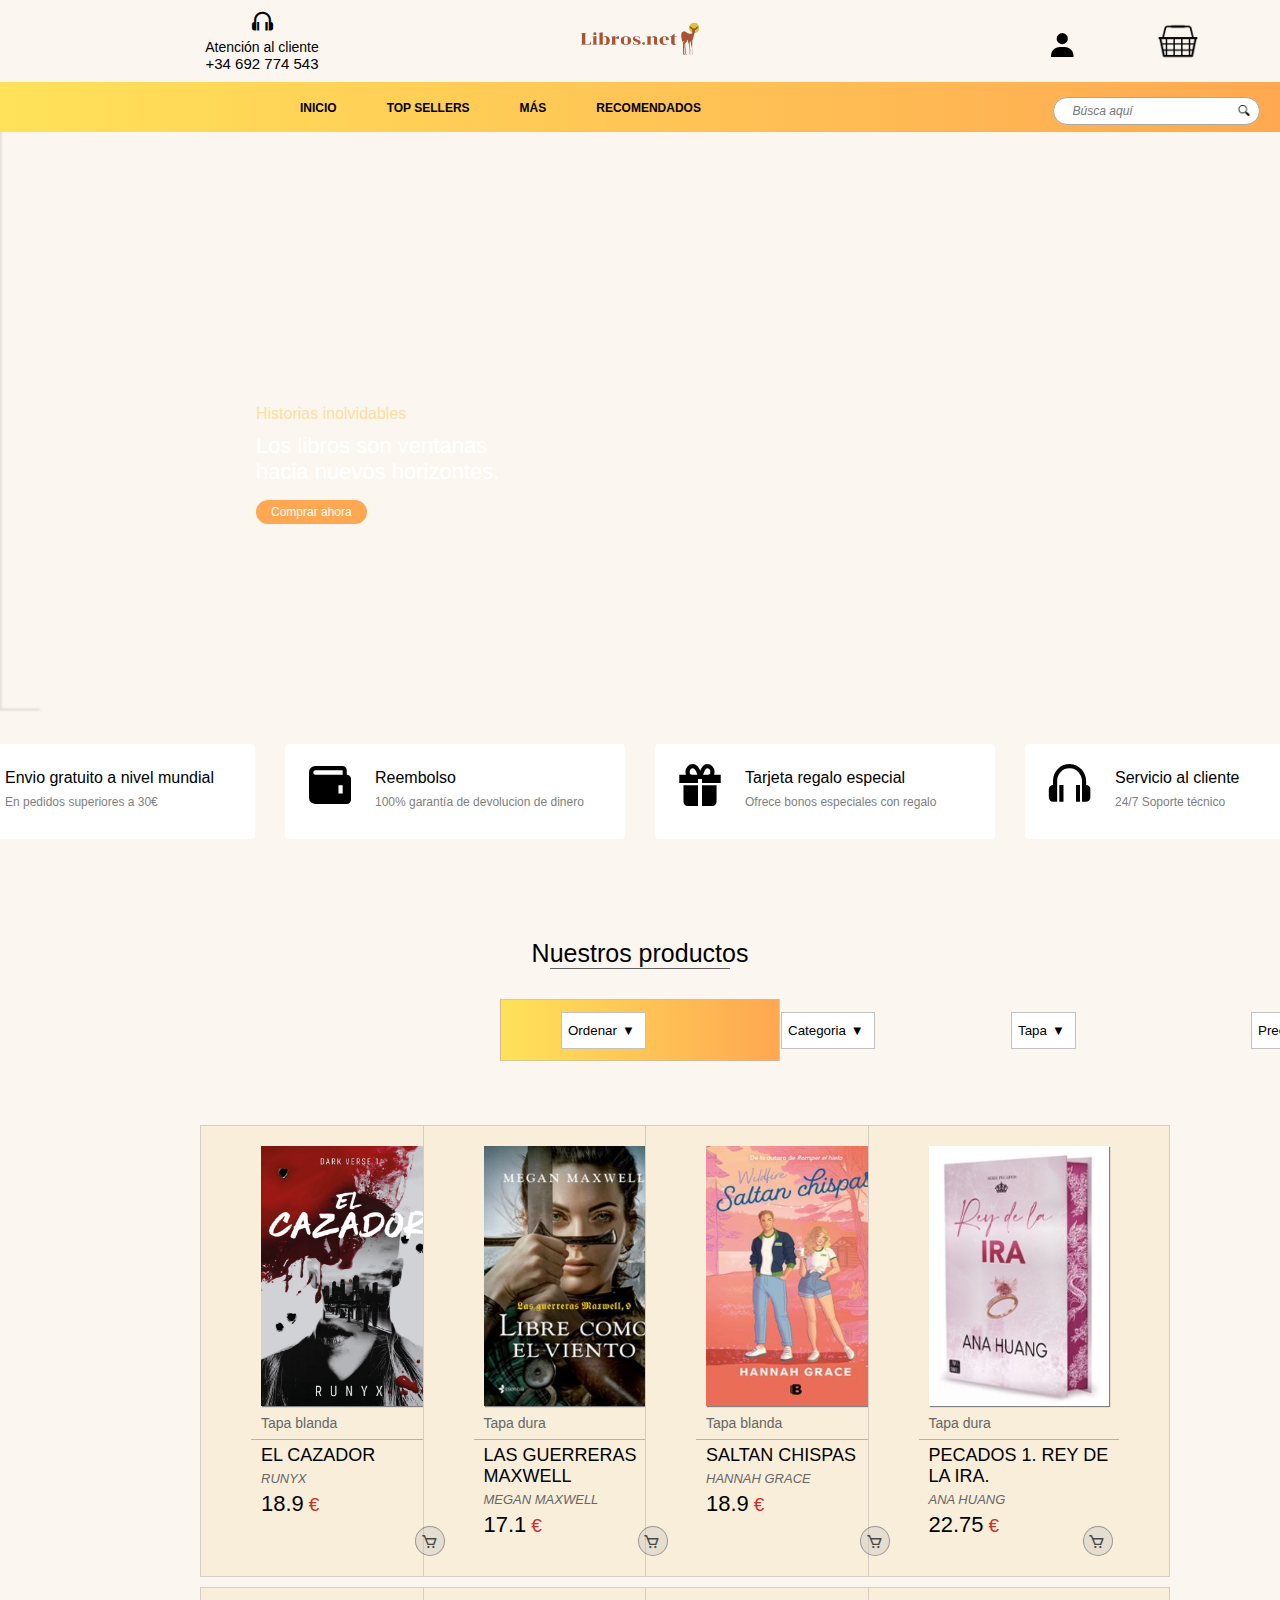
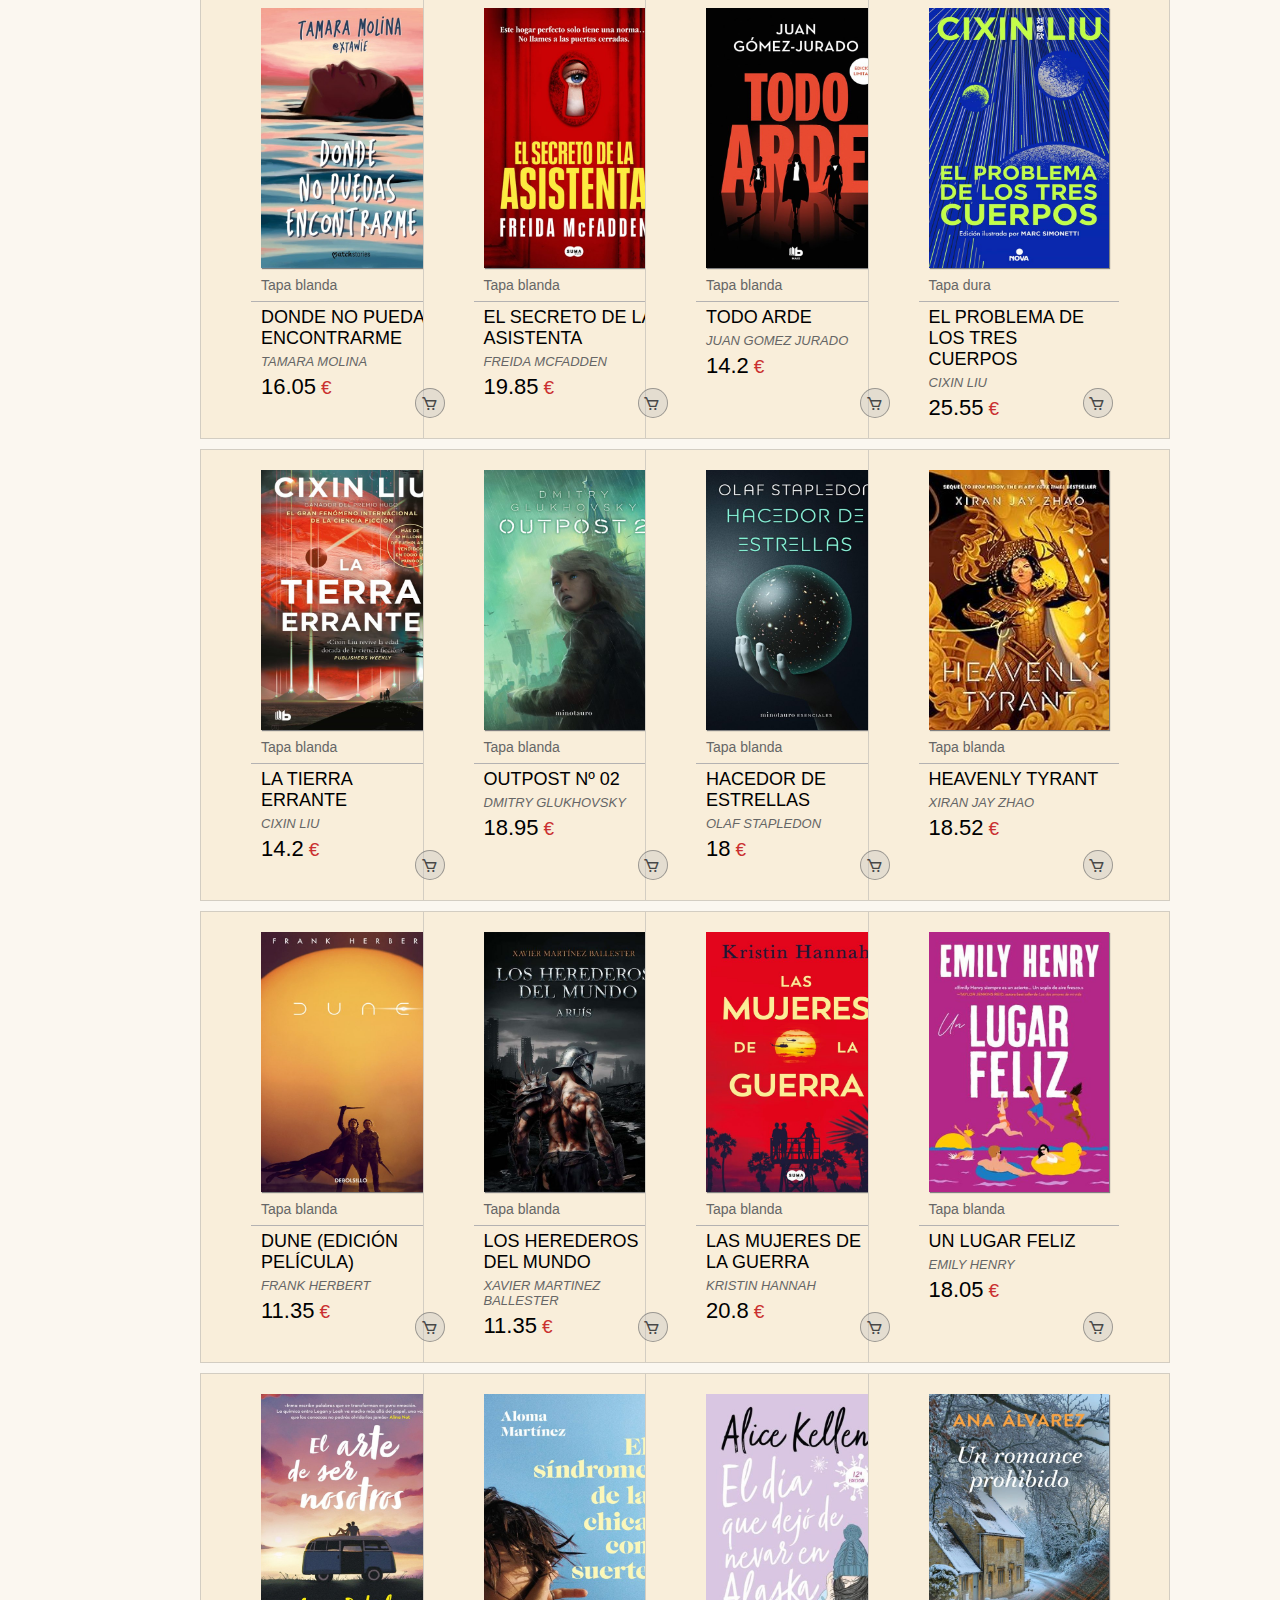
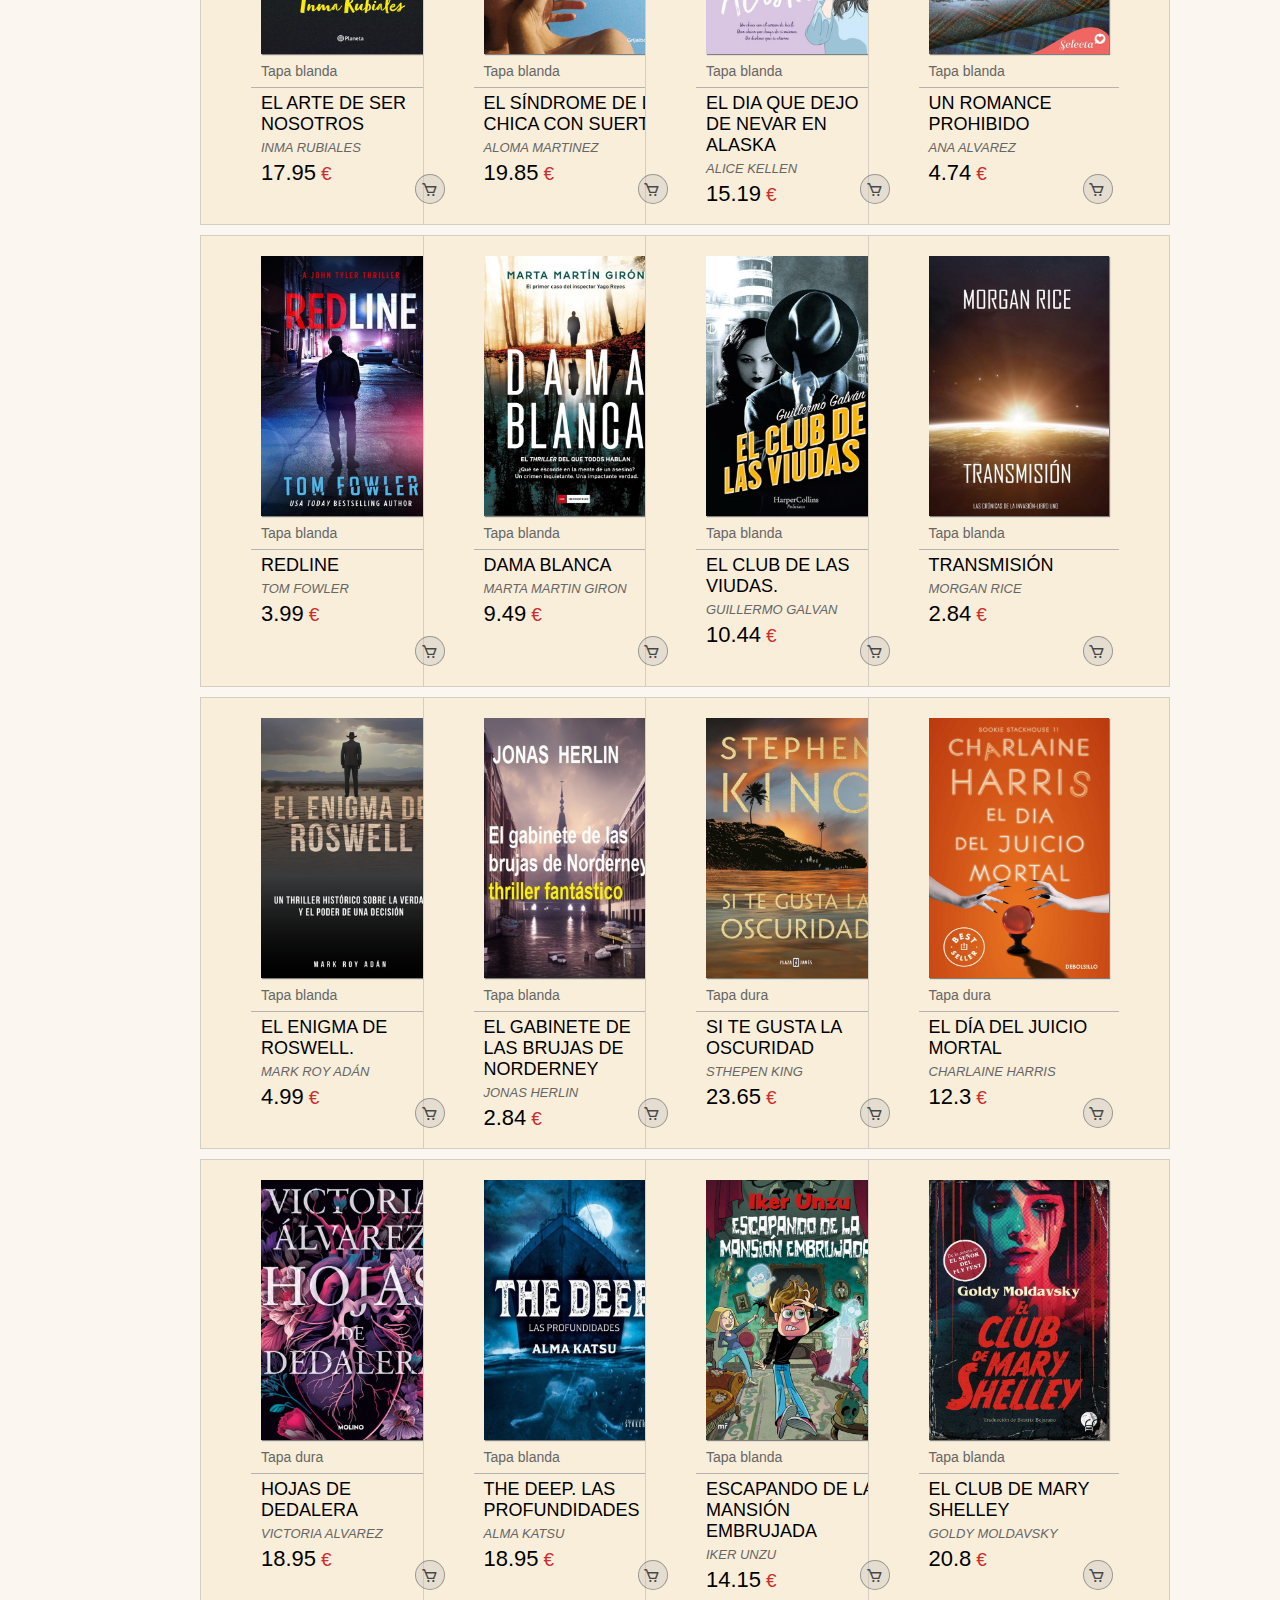
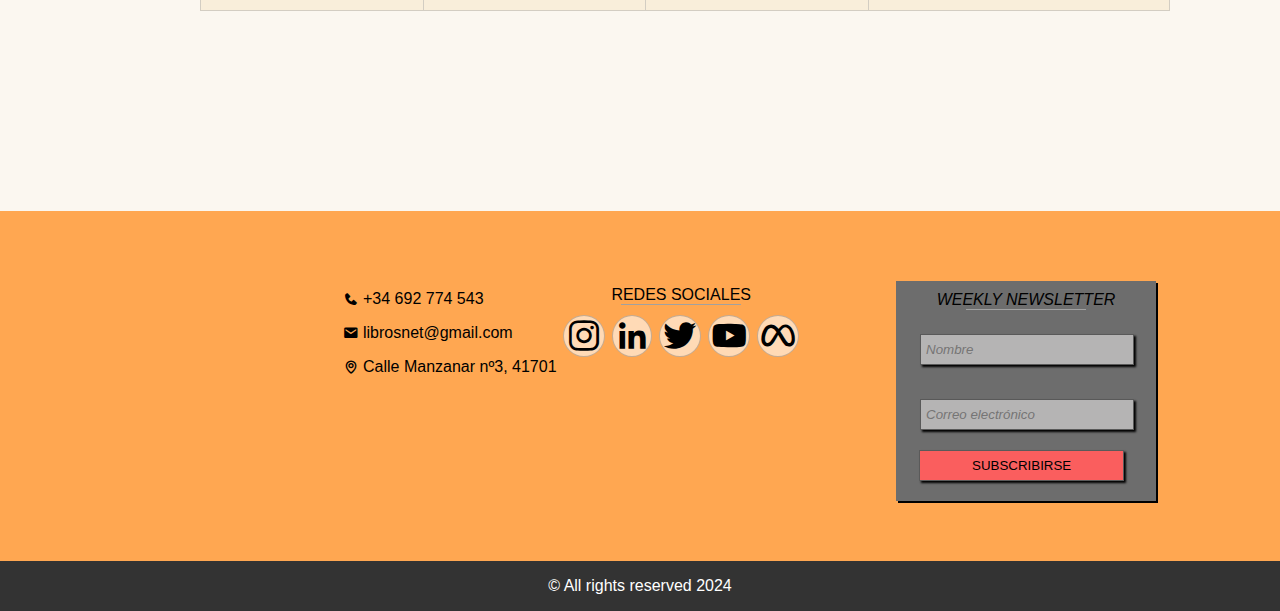
==== commit ea96931d: "avanzadisimo" ====
--- a/index.html
+++ b/index.html
@@ -11,7 +11,9 @@
 
 </head>
 <body>
-    <div class="container-indice">
+  
+
+    <div class="container-indice" >
         <div class="container-indice-atencionCliente">
             <div class="atencionCliente">
                     <div class="imagen-atencionCliente">            
@@ -29,20 +31,28 @@
             <img src="img/fondolibros.net1-removebg-preview.png" height="80px">
         </div>    
 
-        <div class="container-usuario" id="cursor">
-            <i class='bx bxs-user'></i>
-        </div>
-
-        
-
-        <div class="container-carrito" id="cursor">
+       
+
+
+        
+
+        <div class="container-carrito" id="carritoCompra">
             <img src="img/carritoCompra-removebg-preview.png" height="40px">
-            <div class="container-carrito-texto">Carrito</div>
-        </div>
-        
-
-        
-    </div>
+            <div class="container-carrito-texto" id="container-carrito-texto" style="display:none"><div class="textoInterior" id="textoInterior" ></div></div>
+        </div>
+        
+ <div class="usuarioGrande" id="usuarioGrande">
+        
+            <div class="container-usuario" id="usuarioInicio" >
+                <i class='bx bxs-user'></i>
+                
+    <div class="divNombreUsuario" id="divNombreUsuario" style="display:none">Bienvenido,
+        <div class="nombreInteriorUsuario" id="nombreInteriorUsuario"></div></div>
+            </div>
+        </div>
+        
+    </div>
+
     <div class="container-indice-inferior" >
         <div class="container-indice-inferior-dentro">
             <div class="opcion" id="cursor">INICIO</div>
@@ -78,7 +88,55 @@
             
         </div>
     </div>
-
+    
+    
+        
+        
+    <div class="cerrarSesion" id="cerrarSesionDiv" style="display:none">
+        <button class="botonCerrarSesion" id="botonCerrarSesion">Cerrar Sesión</button>
+    </div>
+   
+    <div class="usuarioIncioSesionBlock" id="usuarioIncioSesionBlock" style="display:none">
+        <button class="inicio-Sesion-Real" id="inicioSesionReal">INICIAR SESIÓN</button>
+        <div class="registrarseJuntar">
+            <div class="registrarse">¿Nuevo cliente?</div>
+            <div class="registrarse1">
+               <a href="registrarse/registrarse.html">Regístrate ahora</a> 
+
+            </div>
+
+        </div>
+    </div>
+    <div class="barrita" id="barrita"  style="display:block">
+     
+    </div>
+
+    </div>
+    <nav class="sidebar" style="display:none" id="cesta">
+      
+        <div class="scrollbox">
+            
+            <div class="scrollbox-inner">
+            <div class="encabezado-scrollbox">
+            CESTA
+            </div>
+            <div class="divInteriorScroll">
+                <p id="interiorScroll">
+                   
+                   
+                    
+                    
+                 </p>
+
+            </div>
+               
+            </div>
+            
+        </div>
+        
+    </nav>
+
+   
     <div class="container-4-infos">
         <div class="container-1-info">
             <div class="container-1-foto">            
@@ -272,788 +330,11 @@
 
 <div class="container-grid-fuera">
 
-<div class="container-grid">
-    <!--Primer libro-->
-<div class="container-grid-producto" id="container-grid-producto-1">
+<div class="container-grid" id="container-grid">
     
-    <div class="juntar1">
-
-        <div class="circulo">
-             <div class="simbolo1">
-            <i class='bx bx-cart' ></i>
-        </div>
+     
+
     
-        </div>
-        <button class="botoncito"></button>
-    
-    
-    </div>    
-          
-    
-
-    <div class="container-grid-producto-imagen-1"><img id="imagen1"  class="box-shadow-image" src="" width="180px" height="260px"></div>
-    <div class="container-grid-producto-tapa-1" id="container-grid-producto-tapa-1"></div>
-    <div class="espacio-grid"></div>
-    <div class="container-grid-producto-titulo-1" id="container-grid-producto-titulo-1"> </div>
-    <div class="container-grid-producto-autor-1" id="container-grid-producto-autor-1"></div>
-    <div class="juntar">
-        <div class="container-grid-producto-precio-1" id="container-grid-producto-precio-1"></div> <div class="simbolo">€</div>
-    </div>
-    
-</div>
-    <!--Segundo libro-->
-
-<div class="container-grid-producto" id="container-grid-producto-2" style="display:block">
-    <div class="juntar1">
-
-        <div class="circulo">
-             <div class="simbolo1">
-            <i class='bx bx-cart' ></i>
-        </div>
-    
-        </div>
-        <button class="botoncito"></button>
-    
-    
-    </div>    
-    <div class="container-grid-producto-imagen-1"><img id="imagen2"  class="box-shadow-image" src="" width="180px" height="260px"></div>
-    <div class="container-grid-producto-tapa-1" id="container-grid-producto-tapa-2"></div>
-    <div class="espacio-grid"></div>
-    <div class="container-grid-producto-titulo-1" id="container-grid-producto-titulo-2"> </div>
-    <div class="container-grid-producto-autor-1" id="container-grid-producto-autor-2"></div>
-    <div class="juntar">
-    <div class="container-grid-producto-precio-1" id="container-grid-producto-precio-2"></div> <div class="simbolo">€</div>
-
-    
-</div>
-
-</div>
-
-    <!--Tercer libro-->
-
-    <div class="container-grid-producto" id="container-grid-producto-3">
-        <div class="juntar1">
-
-            <div class="circulo">
-                 <div class="simbolo1">
-                <i class='bx bx-cart' ></i>
-            </div>
-        
-            </div>
-            <button class="botoncito"></button>
-        
-        
-        </div>    
-        <div class="container-grid-producto-imagen-1"><img id="imagen3"  class="box-shadow-image" src="" width="180px" height="260px"></div>
-        <div class="container-grid-producto-tapa-1" id="container-grid-producto-tapa-3"></div>
-        <div class="espacio-grid"></div>
-        <div class="container-grid-producto-titulo-1" id="container-grid-producto-titulo-3"> </div>
-        <div class="container-grid-producto-autor-1" id="container-grid-producto-autor-3"></div>
-        <div class="juntar">
-            <div class="container-grid-producto-precio-1" id="container-grid-producto-precio-3"></div> <div class="simbolo">€</div>
-        </div>    
-    
-    </div>
-        <!--Cuarto libro-->
-        <div class="container-grid-producto" id="container-grid-producto-4">
-            <div class="juntar1">
-
-                <div class="circulo">
-                     <div class="simbolo1">
-                    <i class='bx bx-cart' ></i>
-                </div>
-            
-                </div>
-                <button class="botoncito"></button>
-            
-            
-            </div>     
-            <div class="container-grid-producto-imagen-1"><img id="imagen4"  class="box-shadow-image" src="" width="180px" height="260px"></div>
-            <div class="container-grid-producto-tapa-1" id="container-grid-producto-tapa-4"></div>
-            <div class="espacio-grid"></div>
-            <div class="container-grid-producto-titulo-1" id="container-grid-producto-titulo-4"> </div>
-            <div class="container-grid-producto-autor-1" id="container-grid-producto-autor-4"></div>
-            <div class="juntar">
-                <div class="container-grid-producto-precio-1" id="container-grid-producto-precio-4"></div> <div class="simbolo">€</div>
-            </div>    
-        
-        </div>  
-    <!--5 libro-->
-    <div class="container-grid-producto" id="container-grid-producto-5">
-        <div class="juntar1">
-
-            <div class="circulo">
-                 <div class="simbolo1">
-                <i class='bx bx-cart' ></i>
-            </div>
-        
-            </div>
-            <button class="botoncito"></button>
-        
-        
-        </div>     
-        <div class="container-grid-producto-imagen-1"><img id="imagen5"  class="box-shadow-image" src="" width="180px" height="260px"></div>
-        <div class="container-grid-producto-tapa-1" id="container-grid-producto-tapa-5"></div>
-        <div class="espacio-grid"></div>
-        <div class="container-grid-producto-titulo-1" id="container-grid-producto-titulo-5"> </div>
-        <div class="container-grid-producto-autor-1" id="container-grid-producto-autor-5"></div>
-        <div class="juntar">
-            <div class="container-grid-producto-precio-1" id="container-grid-producto-precio-5"></div> <div class="simbolo">€</div>
-        </div>    
-    
-    </div>  
-
-      <!-- libro-->
-      <div class="container-grid-producto" id="container-grid-producto-6">
-        <div class="juntar1">
-
-            <div class="circulo">
-                 <div class="simbolo1">
-                <i class='bx bx-cart' ></i>
-            </div>
-        
-            </div>
-            <button class="botoncito"></button>
-        
-        
-        </div>     
-        <div class="container-grid-producto-imagen-1"><img id="imagen6"  class="box-shadow-image" src="" width="180px" height="260px"></div>
-        <div class="container-grid-producto-tapa-1" id="container-grid-producto-tapa-6"></div>
-        <div class="espacio-grid"></div>
-        <div class="container-grid-producto-titulo-1" id="container-grid-producto-titulo-6"> </div>
-        <div class="container-grid-producto-autor-1" id="container-grid-producto-autor-6"></div>
-        <div class="juntar">
-            <div class="container-grid-producto-precio-1" id="container-grid-producto-precio-6"></div> <div class="simbolo">€</div>
-        </div>    
-    
-    </div>  
-
-      <!-- libro-->
-      <div class="container-grid-producto" id="container-grid-producto-7">
-        <div class="juntar1">
-
-            <div class="circulo">
-                 <div class="simbolo1">
-                <i class='bx bx-cart' ></i>
-            </div>
-        
-            </div>
-            <button class="botoncito"></button>
-        
-        
-        </div>    
-        <div class="container-grid-producto-imagen-1"><img id="imagen7"  class="box-shadow-image" src="" width="180px" height="260px"></div>
-        <div class="container-grid-producto-tapa-1" id="container-grid-producto-tapa-7"></div>
-        <div class="espacio-grid"></div>
-        <div class="container-grid-producto-titulo-1" id="container-grid-producto-titulo-7"> </div>
-        <div class="container-grid-producto-autor-1" id="container-grid-producto-autor-7"></div>
-        <div class="juntar">
-            <div class="container-grid-producto-precio-1" id="container-grid-producto-precio-7"></div> <div class="simbolo">€</div>
-        </div>    
-    
-    </div>  
-
-      <!-- libro-->
-      <div class="container-grid-producto" id="container-grid-producto-8">
-        <div class="juntar1">
-
-            <div class="circulo">
-                 <div class="simbolo1">
-                <i class='bx bx-cart' ></i>
-            </div>
-        
-            </div>
-            <button class="botoncito"></button>
-        
-        
-        </div>   
-        <div class="container-grid-producto-imagen-1"><img id="imagen8"  class="box-shadow-image" src="" width="180px" height="260px"></div>
-        <div class="container-grid-producto-tapa-1" id="container-grid-producto-tapa-8"></div>
-        <div class="espacio-grid"></div>
-        <div class="container-grid-producto-titulo-1" id="container-grid-producto-titulo-8"> </div>
-        <div class="container-grid-producto-autor-1" id="container-grid-producto-autor-8"></div>
-        <div class="juntar">
-            <div class="container-grid-producto-precio-1" id="container-grid-producto-precio-8"></div> <div class="simbolo">€</div>
-        </div>    
-    
-    </div>  
-
-      <!-- libro-->
-      <div class="container-grid-producto" id="container-grid-producto-9">
-        <div class="juntar1">
-
-            <div class="circulo">
-                 <div class="simbolo1">
-                <i class='bx bx-cart' ></i>
-            </div>
-        
-            </div>
-            <button class="botoncito"></button>
-        
-        
-        </div>     
-        <div class="container-grid-producto-imagen-1"><img id="imagen9"  class="box-shadow-image" src="" width="180px" height="260px"></div>
-        <div class="container-grid-producto-tapa-1" id="container-grid-producto-tapa-9"></div>
-        <div class="espacio-grid"></div>
-        <div class="container-grid-producto-titulo-1" id="container-grid-producto-titulo-9"> </div>
-        <div class="container-grid-producto-autor-1" id="container-grid-producto-autor-9"></div>
-        <div class="juntar">
-            <div class="container-grid-producto-precio-1" id="container-grid-producto-precio-9"></div> <div class="simbolo">€</div>
-        </div>    
-    
-    </div>  
-
-      <!-- libro-->
-      <div class="container-grid-producto" id="container-grid-producto-10">
-        <div class="juntar1">
-
-            <div class="circulo">
-                 <div class="simbolo1">
-                <i class='bx bx-cart' ></i>
-            </div>
-        
-            </div>
-            <button class="botoncito"></button>
-        
-        
-        </div>    
-        <div class="container-grid-producto-imagen-1"><img id="imagen10"  class="box-shadow-image" src="" width="180px" height="260px"></div>
-        <div class="container-grid-producto-tapa-1" id="container-grid-producto-tapa-10"></div>
-        <div class="espacio-grid"></div>
-        <div class="container-grid-producto-titulo-1" id="container-grid-producto-titulo-10"> </div>
-        <div class="container-grid-producto-autor-1" id="container-grid-producto-autor-10"></div>
-        <div class="juntar">
-            <div class="container-grid-producto-precio-1" id="container-grid-producto-precio-10"></div> <div class="simbolo">€</div>
-        </div>    
-    
-    </div>  
-
-      <!-- libro-->
-      <div class="container-grid-producto" id="container-grid-producto-11">
-        <div class="juntar1">
-
-            <div class="circulo">
-                 <div class="simbolo1">
-                <i class='bx bx-cart' ></i>
-            </div>
-        
-            </div>
-            <button class="botoncito"></button>
-        
-        
-        </div>    
-        <div class="container-grid-producto-imagen-1"><img id="imagen11"  class="box-shadow-image" src="" width="180px" height="260px"></div>
-        <div class="container-grid-producto-tapa-1" id="container-grid-producto-tapa-11"></div>
-        <div class="espacio-grid"></div>
-        <div class="container-grid-producto-titulo-1" id="container-grid-producto-titulo-11"> </div>
-        <div class="container-grid-producto-autor-1" id="container-grid-producto-autor-11"></div>
-        <div class="juntar">
-            <div class="container-grid-producto-precio-1" id="container-grid-producto-precio-11"></div> <div class="simbolo">€</div>
-        </div>    
-    
-    </div>  
-
-      <!-- libro-->
-      <div class="container-grid-producto" id="container-grid-producto-12">
-        <div class="juntar1">
-
-            <div class="circulo">
-                 <div class="simbolo1">
-                <i class='bx bx-cart' ></i>
-            </div>
-        
-            </div>
-            <button class="botoncito"></button>
-        
-        
-        </div>    
-        <div class="container-grid-producto-imagen-1"><img id="imagen12"  class="box-shadow-image" src="" width="180px" height="260px"></div>
-        <div class="container-grid-producto-tapa-1" id="container-grid-producto-tapa-12"></div>
-        <div class="espacio-grid"></div>
-        <div class="container-grid-producto-titulo-1" id="container-grid-producto-titulo-12"> </div>
-        <div class="container-grid-producto-autor-1" id="container-grid-producto-autor-12"></div>
-        <div class="juntar">
-            <div class="container-grid-producto-precio-1" id="container-grid-producto-precio-12"></div> <div class="simbolo">€</div>
-        </div>    
-    
-    </div>  
-
-      <!-- libro-->
-      <div class="container-grid-producto" id="container-grid-producto-13">
-        <div class="juntar1">
-
-            <div class="circulo">
-                 <div class="simbolo1">
-                <i class='bx bx-cart' ></i>
-            </div>
-        
-            </div>
-            <button class="botoncito"></button>
-        
-        
-        </div>     
-        <div class="container-grid-producto-imagen-1"><img id="imagen13"  class="box-shadow-image" src="" width="180px" height="260px"></div>
-        <div class="container-grid-producto-tapa-1" id="container-grid-producto-tapa-13"></div>
-        <div class="espacio-grid"></div>
-        <div class="container-grid-producto-titulo-1" id="container-grid-producto-titulo-13"> </div>
-        <div class="container-grid-producto-autor-1" id="container-grid-producto-autor-13"></div>
-        <div class="juntar">
-            <div class="container-grid-producto-precio-1" id="container-grid-producto-precio-13"></div> <div class="simbolo">€</div>
-        </div>    
-    
-    </div>  
-
-      <!-- libro-->
-      <div class="container-grid-producto" id="container-grid-producto-14">
-        <div class="juntar1">
-
-            <div class="circulo">
-                 <div class="simbolo1">
-                <i class='bx bx-cart' ></i>
-            </div>
-        
-            </div>
-            <button class="botoncito"></button>
-        
-        
-        </div>     
-        <div class="container-grid-producto-imagen-1"><img id="imagen14"  class="box-shadow-image" src="" width="180px" height="260px"></div>
-        <div class="container-grid-producto-tapa-1" id="container-grid-producto-tapa-14"></div>
-        <div class="espacio-grid"></div>
-        <div class="container-grid-producto-titulo-1" id="container-grid-producto-titulo-14"> </div>
-        <div class="container-grid-producto-autor-1" id="container-grid-producto-autor-14"></div>
-        <div class="juntar">
-            <div class="container-grid-producto-precio-1" id="container-grid-producto-precio-14"></div> <div class="simbolo">€</div>
-        </div>    
-    
-    </div>  
-
-      <!-- libro-->
-      <div class="container-grid-producto" id="container-grid-producto-15">
-        <div class="juntar1">
-
-            <div class="circulo">
-                 <div class="simbolo1">
-                <i class='bx bx-cart' ></i>
-            </div>
-        
-            </div>
-            <button class="botoncito"></button>
-        
-        
-        </div>     
-        <div class="container-grid-producto-imagen-1"><img id="imagen15"  class="box-shadow-image" src="" width="180px" height="260px"></div>
-        <div class="container-grid-producto-tapa-1" id="container-grid-producto-tapa-15"></div>
-        <div class="espacio-grid"></div>
-        <div class="container-grid-producto-titulo-1" id="container-grid-producto-titulo-15"> </div>
-        <div class="container-grid-producto-autor-1" id="container-grid-producto-autor-15"></div>
-        <div class="juntar">
-            <div class="container-grid-producto-precio-1" id="container-grid-producto-precio-15"></div> <div class="simbolo">€</div>
-        </div>    
-    
-    </div>  
-
-      <!-- libro-->
-      <div class="container-grid-producto" id="container-grid-producto-16">
-        <div class="juntar1">
-
-            <div class="circulo">
-                 <div class="simbolo1">
-                <i class='bx bx-cart' ></i>
-            </div>
-        
-            </div>
-            <button class="botoncito"></button>
-        
-        
-        </div>     
-        <div class="container-grid-producto-imagen-1"><img id="imagen16"  class="box-shadow-image" src="" width="180px" height="260px"></div>
-        <div class="container-grid-producto-tapa-1" id="container-grid-producto-tapa-16"></div>
-        <div class="espacio-grid"></div>
-        <div class="container-grid-producto-titulo-1" id="container-grid-producto-titulo-16"> </div>
-        <div class="container-grid-producto-autor-1" id="container-grid-producto-autor-16"></div>
-        <div class="juntar">
-            <div class="container-grid-producto-precio-1" id="container-grid-producto-precio-16"></div> <div class="simbolo">€</div>
-        </div>    
-    
-    </div>  
-
-      <!-- libro-->
-      <div class="container-grid-producto" id="container-grid-producto-17">
-        <div class="juntar1">
-
-            <div class="circulo">
-                 <div class="simbolo1">
-                <i class='bx bx-cart' ></i>
-            </div>
-        
-            </div>
-            <button class="botoncito"></button>
-        
-        
-        </div>     
-        <div class="container-grid-producto-imagen-1"><img id="imagen17"  class="box-shadow-image" src="" width="180px" height="260px"></div>
-        <div class="container-grid-producto-tapa-1" id="container-grid-producto-tapa-17"></div>
-        <div class="espacio-grid"></div>
-        <div class="container-grid-producto-titulo-1" id="container-grid-producto-titulo-17"> </div>
-        <div class="container-grid-producto-autor-1" id="container-grid-producto-autor-17"></div>
-        <div class="juntar">
-            <div class="container-grid-producto-precio-1" id="container-grid-producto-precio-17"></div> <div class="simbolo">€</div>
-        </div>    
-    
-    </div>  
-
-      <!-- libro-->
-      <div class="container-grid-producto" id="container-grid-producto-18">
-        <div class="juntar1">
-
-            <div class="circulo">
-                 <div class="simbolo1">
-                <i class='bx bx-cart' ></i>
-            </div>
-        
-            </div>
-            <button class="botoncito"></button>
-        
-        
-        </div>     
-        <div class="container-grid-producto-imagen-1"><img id="imagen18"  class="box-shadow-image" src="" width="180px" height="260px"></div>
-        <div class="container-grid-producto-tapa-1" id="container-grid-producto-tapa-18"></div>
-        <div class="espacio-grid"></div>
-        <div class="container-grid-producto-titulo-1" id="container-grid-producto-titulo-18"> </div>
-        <div class="container-grid-producto-autor-1" id="container-grid-producto-autor-18"></div>
-        <div class="juntar">
-            <div class="container-grid-producto-precio-1" id="container-grid-producto-precio-18"></div> <div class="simbolo">€</div>
-        </div>    
-    
-    </div>  
-
-      <!-- libro-->
-      <div class="container-grid-producto" id="container-grid-producto-19">
-        <div class="juntar1">
-
-            <div class="circulo">
-                 <div class="simbolo1">
-                <i class='bx bx-cart' ></i>
-            </div>
-        
-            </div>
-            <button class="botoncito"></button>
-        
-        
-        </div>     
-        <div class="container-grid-producto-imagen-1"><img id="imagen19"  class="box-shadow-image" src="" width="180px" height="260px"></div>
-        <div class="container-grid-producto-tapa-1" id="container-grid-producto-tapa-19"></div>
-        <div class="espacio-grid"></div>
-        <div class="container-grid-producto-titulo-1" id="container-grid-producto-titulo-19"> </div>
-        <div class="container-grid-producto-autor-1" id="container-grid-producto-autor-19"></div>
-        <div class="juntar">
-            <div class="container-grid-producto-precio-1" id="container-grid-producto-precio-19"></div> <div class="simbolo">€</div>
-        </div>    
-    
-    </div>  
-
-      <!-- libro-->
-      <div class="container-grid-producto" id="container-grid-producto-20">
-        <div class="juntar1">
-
-            <div class="circulo">
-                 <div class="simbolo1">
-                <i class='bx bx-cart' ></i>
-            </div>
-        
-            </div>
-            <button class="botoncito"></button>
-        
-        
-        </div>     
-        <div class="container-grid-producto-imagen-1"><img id="imagen20"  class="box-shadow-image" src="" width="180px" height="260px"></div>
-        <div class="container-grid-producto-tapa-1" id="container-grid-producto-tapa-20"></div>
-        <div class="espacio-grid"></div>
-        <div class="container-grid-producto-titulo-1" id="container-grid-producto-titulo-20"> </div>
-        <div class="container-grid-producto-autor-1" id="container-grid-producto-autor-20"></div>
-        <div class="juntar">
-            <div class="container-grid-producto-precio-1" id="container-grid-producto-precio-20"></div> <div class="simbolo">€</div>
-        </div>    
-    
-    </div>  
-
-      <!-- libro-->
-      <div class="container-grid-producto" id="container-grid-producto-21">
-        <div class="juntar1">
-
-            <div class="circulo">
-                 <div class="simbolo1">
-                <i class='bx bx-cart' ></i>
-            </div>
-        
-            </div>
-            <button class="botoncito"></button>
-        
-        
-        </div>     
-        <div class="container-grid-producto-imagen-1"><img id="imagen21"  class="box-shadow-image" src="" width="180px" height="260px"></div>
-        <div class="container-grid-producto-tapa-1" id="container-grid-producto-tapa-21"></div>
-        <div class="espacio-grid"></div>
-        <div class="container-grid-producto-titulo-1" id="container-grid-producto-titulo-21"> </div>
-        <div class="container-grid-producto-autor-1" id="container-grid-producto-autor-21"></div>
-        <div class="juntar">
-            <div class="container-grid-producto-precio-1" id="container-grid-producto-precio-21"></div> <div class="simbolo">€</div>
-        </div>    
-    
-    </div>  
-
-      <!-- libro-->
-      <div class="container-grid-producto" id="container-grid-producto-22">
-        <div class="juntar1">
-
-            <div class="circulo">
-                 <div class="simbolo1">
-                <i class='bx bx-cart' ></i>
-            </div>
-        
-            </div>
-            <button class="botoncito"></button>
-        
-        
-        </div>    
-        <div class="container-grid-producto-imagen-1"><img id="imagen22"  class="box-shadow-image" src="" width="180px" height="260px"></div>
-        <div class="container-grid-producto-tapa-1" id="container-grid-producto-tapa-22"></div>
-        <div class="espacio-grid"></div>
-        <div class="container-grid-producto-titulo-1" id="container-grid-producto-titulo-22"> </div>
-        <div class="container-grid-producto-autor-1" id="container-grid-producto-autor-22"></div>
-        <div class="juntar">
-            <div class="container-grid-producto-precio-1" id="container-grid-producto-precio-22"></div> <div class="simbolo">€</div>
-        </div>    
-    
-    </div>  
-
-      <!-- libro-->
-      <div class="container-grid-producto" id="container-grid-producto-23">
-        <div class="juntar1">
-
-            <div class="circulo">
-                 <div class="simbolo1">
-                <i class='bx bx-cart' ></i>
-            </div>
-        
-            </div>
-            <button class="botoncito"></button>
-        
-        
-        </div>    
-        <div class="container-grid-producto-imagen-1"><img id="imagen23"  class="box-shadow-image" src="" width="180px" height="260px"></div>
-        <div class="container-grid-producto-tapa-1" id="container-grid-producto-tapa-23"></div>
-        <div class="espacio-grid"></div>
-        <div class="container-grid-producto-titulo-1" id="container-grid-producto-titulo-23"> </div>
-        <div class="container-grid-producto-autor-1" id="container-grid-producto-autor-23"></div>
-        <div class="juntar">
-            <div class="container-grid-producto-precio-1" id="container-grid-producto-precio-23"></div> <div class="simbolo">€</div>
-        </div>    
-    
-    </div>  
-
-      <!-- libro-->
-      <div class="container-grid-producto" id="container-grid-producto-24">
-        <div class="juntar1">
-
-            <div class="circulo">
-                 <div class="simbolo1">
-                <i class='bx bx-cart' ></i>
-            </div>
-        
-            </div>
-            <button class="botoncito"></button>
-        
-        
-        </div>    
-        <div class="container-grid-producto-imagen-1"><img id="imagen24"  class="box-shadow-image" src="" width="180px" height="260px"></div>
-        <div class="container-grid-producto-tapa-1" id="container-grid-producto-tapa-24"></div>
-        <div class="espacio-grid"></div>
-        <div class="container-grid-producto-titulo-1" id="container-grid-producto-titulo-24"> </div>
-        <div class="container-grid-producto-autor-1" id="container-grid-producto-autor-24"></div>
-        <div class="juntar">
-            <div class="container-grid-producto-precio-1" id="container-grid-producto-precio-24"></div> <div class="simbolo">€</div>
-        </div>    
-    
-    </div>  
-
-      <!-- libro-->
-      <div class="container-grid-producto" id="container-grid-producto-25">
-        <div class="juntar1">
-
-            <div class="circulo">
-                 <div class="simbolo1">
-                <i class='bx bx-cart' ></i>
-            </div>
-        
-            </div>
-            <button class="botoncito"></button>
-        
-        
-        </div>  
-        <div class="container-grid-producto-imagen-1"><img id="imagen25"  class="box-shadow-image" src="" width="180px" height="260px"></div>
-        <div class="container-grid-producto-tapa-1" id="container-grid-producto-tapa-25"></div>
-        <div class="espacio-grid"></div>
-        <div class="container-grid-producto-titulo-1" id="container-grid-producto-titulo-25"> </div>
-        <div class="container-grid-producto-autor-1" id="container-grid-producto-autor-25"></div>
-        <div class="juntar">
-            <div class="container-grid-producto-precio-1" id="container-grid-producto-precio-25"></div> <div class="simbolo">€</div>
-        </div>    
-    
-    </div>  
-
-      <!-- libro-->
-      <div class="container-grid-producto" id="container-grid-producto-26">
-        <div class="juntar1">
-
-            <div class="circulo">
-                 <div class="simbolo1">
-                <i class='bx bx-cart' ></i>
-            </div>
-        
-            </div>
-            <button class="botoncito"></button>
-        
-        
-        </div>    
-        <div class="container-grid-producto-imagen-1"><img id="imagen26"  class="box-shadow-image" src="" width="180px" height="260px"></div>
-        <div class="container-grid-producto-tapa-1" id="container-grid-producto-tapa-26"></div>
-        <div class="espacio-grid"></div>
-        <div class="container-grid-producto-titulo-1" id="container-grid-producto-titulo-26"> </div>
-        <div class="container-grid-producto-autor-1" id="container-grid-producto-autor-26"></div>
-        <div class="juntar">
-            <div class="container-grid-producto-precio-1" id="container-grid-producto-precio-26"></div> <div class="simbolo">€</div>
-        </div>    
-    
-    </div>  
-
-      <!-- libro-->
-      <div class="container-grid-producto" id="container-grid-producto-27">
-        <div class="juntar1">
-
-            <div class="circulo">
-                 <div class="simbolo1">
-                <i class='bx bx-cart' ></i>
-            </div>
-        
-            </div>
-            <button class="botoncito"></button>
-        
-        
-        </div>     
-        <div class="container-grid-producto-imagen-1"><img id="imagen27"  class="box-shadow-image" src="" width="180px" height="260px"></div>
-        <div class="container-grid-producto-tapa-1" id="container-grid-producto-tapa-27"></div>
-        <div class="espacio-grid"></div>
-        <div class="container-grid-producto-titulo-1" id="container-grid-producto-titulo-27"> </div>
-        <div class="container-grid-producto-autor-1" id="container-grid-producto-autor-27"></div>
-        <div class="juntar">
-            <div class="container-grid-producto-precio-1" id="container-grid-producto-precio-27"></div> <div class="simbolo">€</div>
-        </div>    
-    
-    </div>  
-
-      <!-- libro-->
-      <div class="container-grid-producto" id="container-grid-producto-28">
-        <div class="juntar1">
-
-            <div class="circulo">
-                 <div class="simbolo1">
-                <i class='bx bx-cart' ></i>
-            </div>
-        
-            </div>
-            <button class="botoncito"></button>
-        
-        
-        </div>    
-        <div class="container-grid-producto-imagen-1"><img id="imagen28"  class="box-shadow-image" src="" width="180px" height="260px"></div>
-        <div class="container-grid-producto-tapa-1" id="container-grid-producto-tapa-28"></div>
-        <div class="espacio-grid"></div>
-        <div class="container-grid-producto-titulo-1" id="container-grid-producto-titulo-28"> </div>
-        <div class="container-grid-producto-autor-1" id="container-grid-producto-autor-28"></div>
-        <div class="juntar">
-            <div class="container-grid-producto-precio-1" id="container-grid-producto-precio-28"></div> <div class="simbolo">€</div>
-        </div>    
-    
-    </div>  
-
-      <!--Cuarto libro-->
-      <div class="container-grid-producto" id="container-grid-producto-29">
-        <div class="juntar1">
-
-            <div class="circulo">
-                 <div class="simbolo1">
-                <i class='bx bx-cart' ></i>
-            </div>
-        
-            </div>
-            <button class="botoncito"></button>
-        
-        
-        </div>    
-        <div class="container-grid-producto-imagen-1"><img id="imagen29"  class="box-shadow-image" src="" width="180px" height="260px"></div>
-        <div class="container-grid-producto-tapa-1" id="container-grid-producto-tapa-29"></div>
-        <div class="espacio-grid"></div>
-        <div class="container-grid-producto-titulo-1" id="container-grid-producto-titulo-29"> </div>
-        <div class="container-grid-producto-autor-1" id="container-grid-producto-autor-29"></div>
-        <div class="juntar">
-            <div class="container-grid-producto-precio-1" id="container-grid-producto-precio-29"></div> <div class="simbolo">€</div>
-        </div>    
-    
-    </div>  
-
-      <!--Cuarto libro-->
-      <div class="container-grid-producto" id="container-grid-producto-30">
-        <div class="juntar1">
-
-            <div class="circulo">
-                 <div class="simbolo1">
-                <i class='bx bx-cart' ></i>
-            </div>
-        
-            </div>
-            <button class="botoncito"></button>
-        
-        
-        </div>    
-        <div class="container-grid-producto-imagen-1"><img id="imagen30"  class="box-shadow-image" src="" width="180px" height="260px"></div>
-        <div class="container-grid-producto-tapa-1" id="container-grid-producto-tapa-30"></div>
-        <div class="espacio-grid"></div>
-        <div class="container-grid-producto-titulo-1" id="container-grid-producto-titulo-30"> </div>
-        <div class="container-grid-producto-autor-1" id="container-grid-producto-autor-30"></div>
-        <div class="juntar">
-            <div class="container-grid-producto-precio-1" id="container-grid-producto-precio-30"></div> <div class="simbolo">€</div>
-        </div>    
-    
-    </div>  
-
-      <!--libro-->
-      <div class="container-grid-producto" id="container-grid-producto-31">
-        <div class="juntar1">
-
-            <div class="circulo">
-                 <div class="simbolo1">
-                <i class='bx bx-cart' ></i>
-            </div>
-        
-            </div>
-            <button class="botoncito"></button>
-        
-        
-        </div>    
-        <div class="container-grid-producto-imagen-1"><img id="imagen31"  class="box-shadow-image" src="" width="180px" height="260px"></div>
-        <div class="container-grid-producto-tapa-1" id="container-grid-producto-tapa-31"></div>
-        <div class="espacio-grid"></div>
-        <div class="container-grid-producto-titulo-1" id="container-grid-producto-titulo-31"> </div>
-        <div class="container-grid-producto-autor-1" id="container-grid-producto-autor-31"></div>
-        <div class="juntar">
-            <div class="container-grid-producto-precio-1" id="container-grid-producto-precio-31"></div> <div class="simbolo">€</div>
-        </div>    
-       
-
-    
-    </div> 
    
 </div>
 </div>
--- a/style.css
+++ b/style.css
@@ -2,8 +2,16 @@
     margin: 0;
     padding: 0;
     font-family: 'Poppins',sans-serif;
-    background-color: rgba(249, 237, 215, 0.595);
-}
+    background-color: rgb(251, 247, 240);
+    overflow-y: auto;
+    overflow-x: hidden;
+
+}
+*{
+    scrollbar-color: #09f rgb(252, 221, 137);
+
+}
+
 
 .imagen-atencionCliente{
     font-size: 25px;
@@ -26,7 +34,19 @@
 }
 
 .container-indice{
-    display: flex;
+    top: 0px;
+    display: flex;
+    position: fixed;
+    z-index: 1;
+    width: 100vw;
+    background-color: rgb(251, 247, 240);
+
+}
+
+.usuarioGrande{
+    z-index: 11;
+    position: fixed;
+    left: 83%;
 }
 
 .container-inicio{
@@ -42,11 +62,41 @@
 }
 
 .container-usuario{
-    position: absolute;
-    top: 44px;
-    left: 83%; /* Lo movemos hacia la derecha la mitad de su anchura */
-    transform: translate(-50%, -50%); 
-    font-size: 30px;
+    display: flex;
+   
+   
+    
+}
+.alerta{
+    position: fixed;
+    text-align: center;
+    width: 250px;
+    height: 125px;
+    background-color: rgb(250, 236, 213);
+    transform: translate(-50%, -50%);
+    left: 90%;
+    top: 80px;
+    border: 1px solid rgb(193, 193, 193);
+    border-radius: 5px;
+    z-index: 1;
+}
+.div1{
+    display: flex;
+    margin-left: 20px;
+    margin-right: 20px;
+    text-align: center;
+
+
+}
+.alertaTexto{
+    font-size: 15px;
+}
+.divNombreUsuario{
+    position: fixed;
+    font-size: 14px;
+    margin-left: 38px;
+    z-index: 15;
+
 }
 .container-carrito{
     display: flex;
@@ -54,16 +104,37 @@
     top: 42px;
     left: 92%; /* Lo movemos hacia la derecha la mitad de su anchura */
     transform: translate(-50%, -50%); 
+    cursor: pointer;
 }
 
 .container-carrito-texto{
-    margin-top: 10px;
-    margin-left: 10px;
+    position: absolute;
+    margin-top: 27px;
+    margin-left: 29px;
     font-size: 15px;
+    height: 20px;
+    width: 20px;
+    border-radius: 50%;
+    border: 2px solid rgb(255, 20, 20);
+}
+.textoInterior{
+    text-align: center;
+    white-space: nowrap; 
+    color: rgb(0, 0, 0);
+    width: 19px;
+    color: rgb(255, 0, 0);
+    font-weight: bold;
+    overflow: hidden; 
+  text-overflow: ellipsis; 
+
 }
 .container-indice-inferior{
     background: linear-gradient(to right,#ffe259,#ffa751);
+    width:102%;
     height: 50px;
+    position: fixed;
+    z-index: 1;
+    top: 82px;
 }
 
 .container-indice-inferior-dentro{
@@ -145,6 +216,7 @@
 }
 
 .container-contenido{
+    margin-top: 110px;
     display: flex;
 }
 
@@ -602,7 +674,7 @@
 
 .container-grid-producto:hover{
     transition: all 1s ease;
-    background-color: #f9eebb;
+    background-color: #f8eabc;
 }
 
 
@@ -614,7 +686,6 @@
     margin-right: 60px;
     font-size: 18px;
 }
-
 
 
 .container-grid-producto-imagen-1{
@@ -632,10 +703,6 @@
     color: rgb(102, 102, 102);
     font-size: 14px;
 }
-
-
-
-
 
 .container-grid-producto-autor-1{
     margin-top: 5px;
@@ -645,7 +712,6 @@
     color: rgb(102, 102, 102);
     font-size: 13px;
     font-style: italic;
-
 }
 
 
@@ -861,7 +927,7 @@
 
 }
 
-.botoncito{
+.botoncito {
     position: absolute;
     border-radius: 50%;
     height: 30px;
@@ -870,7 +936,7 @@
     background-color: rgba(193, 193, 193, 0.369);
 }
 
-.botoncito:hover{
+.botoncito:hover {
     transition: 1s all ease;
     background-color: rgba(246, 197, 90, 0.423);
     cursor: pointer;
@@ -970,3 +1036,227 @@
     margin-top: 2px;
 }
 
+
+
+.container-usuario{
+    padding-top: 4px;
+    padding-left: 4px;
+    padding-right: 4px;
+    border-bottom: none;
+}
+
+.usuarioIncioSesionBlock{
+    position: fixed;
+    top: 113px;
+    left: 1448px; /* Lo movemos hacia la derecha la mitad de su anchura */
+    transform: translate(-50%, -50%); 
+    width: 300px;
+    z-index: 15;
+  
+    height: 100px;
+    font-size: 15px;
+    background-color: rgb(251, 247, 240);
+    border: 2px solid black;
+    
+}
+
+.cerrarSesion{
+    position: absolute;
+    top: 89px;
+    left: 1710px; 
+    transform: translate(-50%, -50%); 
+    width: 300px;
+
+    height: 50px;
+    font-size: 15px;
+    background-color: rgb(251, 247, 240);
+    border: 2px solid black;
+    
+}
+
+
+
+
+::-webkit-scrollbar-thumb{
+    background: #fff;
+    border-radius: 10px;
+}
+.divInteriorScroll{
+    position: absolute;
+    margin-top: 30px;
+}
+.encabezado-scrollbox{
+    
+    font-size: 20px;
+    
+    position: absolute;
+    left: 155px;
+}
+.comprasDiv{
+background-color: white;
+height: 90px;
+width: 330px;
+margin-top: 10px;
+}
+.divFoto{
+    position: absolute;
+    margin-top: 4px;
+    margin-left: 5px;
+    
+}
+.fotoBorde{
+    border: 1px solid black;
+    box-shadow: 1px 1px 1px grey;
+}
+.nombreLibro{
+    position: absolute;
+    margin-left: 85px;
+    margin-top: 20px;
+    font-size: 12px;
+    width: 150px;
+    height: 36px;
+    max-height: 36px;
+    overflow: hidden; 
+    text-overflow: ellipsis;
+}
+.nombreAutor{
+   position: absolute;
+   margin-left: 85px;
+   margin-top: 60px;
+
+   font-size: 11px;
+   font-style: italic;
+    color: rgb(61, 61, 61);
+}
+.sidebar{
+    
+    position: fixed;
+    top: 8.6%;
+    left: 80%;
+    width: 350px;
+    height: 40%;
+    background: linear-gradient(-45deg,#fbb073,#f3f36d);
+   border: 1px solid black;
+   z-index: 1;
+    
+    padding: 20px 5px 0 20px;
+}
+.unidades{
+    position: absolute;
+    margin-left: 250px;
+    margin-top: 30px;
+}
+.unidadInput{
+    width: 20px;
+
+}
+.unidadBoton{
+    outline: none;
+}
+
+.unidadBoton:hover{
+    cursor: pointer;
+}
+.textoCoste{
+    font-size: 15px;
+}
+.coste{
+    position: absolute;
+    margin-top: 60px;
+    margin-left: 225px;
+    display: flex;
+    font-size: 15px;
+
+}
+.comprasDiv{
+    border: 1px solid rgb(26, 26, 26);
+    box-shadow: 2px 2px 4px black;
+}
+.divInteriorScroll{
+    flex-direction: column;
+    position: absolute;
+    height: 330px;
+    overflow: auto;
+    overflow-y: auto;
+}
+
+.scrollbox{
+    overflow: auto;
+padding-right: 0px;
+visibility:hidden;
+scrollbar-color: #09f transparent;
+}
+.scrollbox-inner,
+.scrollbox:hover{
+    visibility: visible;
+}
+
+
+
+.botonCerrarSesion{
+    width: 280px;
+    height: 32px;
+    margin-left: 10px;
+    margin-top: 9px;
+    background-color: rgb(22, 22, 22);
+    color: white;
+    border: 1px solid rgb(0, 0, 0);
+    }
+    
+.botonCerrarSesion:hover{
+    background-color: rgb(117, 117, 117);
+    transition: 0.3s all ease;
+    cursor: pointer;
+    
+}
+    
+.barrita{
+    position: absolute;
+    top: 63px;
+    left: 1579px; /* Lo movemos hacia la derecha la mitad de su anchura */
+    transform: translate(-50%, -50%); 
+   height: 4px;
+   width: 38px;
+   background-color: rgb(251, 247, 240);
+   z-index: 16;
+   position: fixed;
+}
+
+.container-usuario{
+    position: absolute;
+    top: 44px;
+    left: 83%; /* Lo movemos hacia la derecha la mitad de su anchura */
+    transform: translate(-50%, -50%); 
+    font-size: 30px;
+}
+.inicio-Sesion-Real{
+width: 280px;
+height: 32px;
+margin-left: 10px;
+margin-top: 13px;
+background-color: rgb(22, 22, 22);
+color: white;
+border: 1px solid rgb(0, 0, 0);
+}
+
+.inicio-Sesion-Real:hover{
+    background-color: rgb(117, 117, 117);
+    transition: 0.3s all ease;
+    cursor: pointer;
+
+}
+
+.registrarseJuntar{
+    margin-top: 15px;
+    margin-left: 34px;
+    display: flex;
+    gap: 5px;
+}
+.registrarse{
+    color: rgb(226, 0, 0);
+}
+.registrarse:hover{
+    border-bottom: 1px solid rgb(255, 0, 0);
+    cursor: pointer;
+}
+
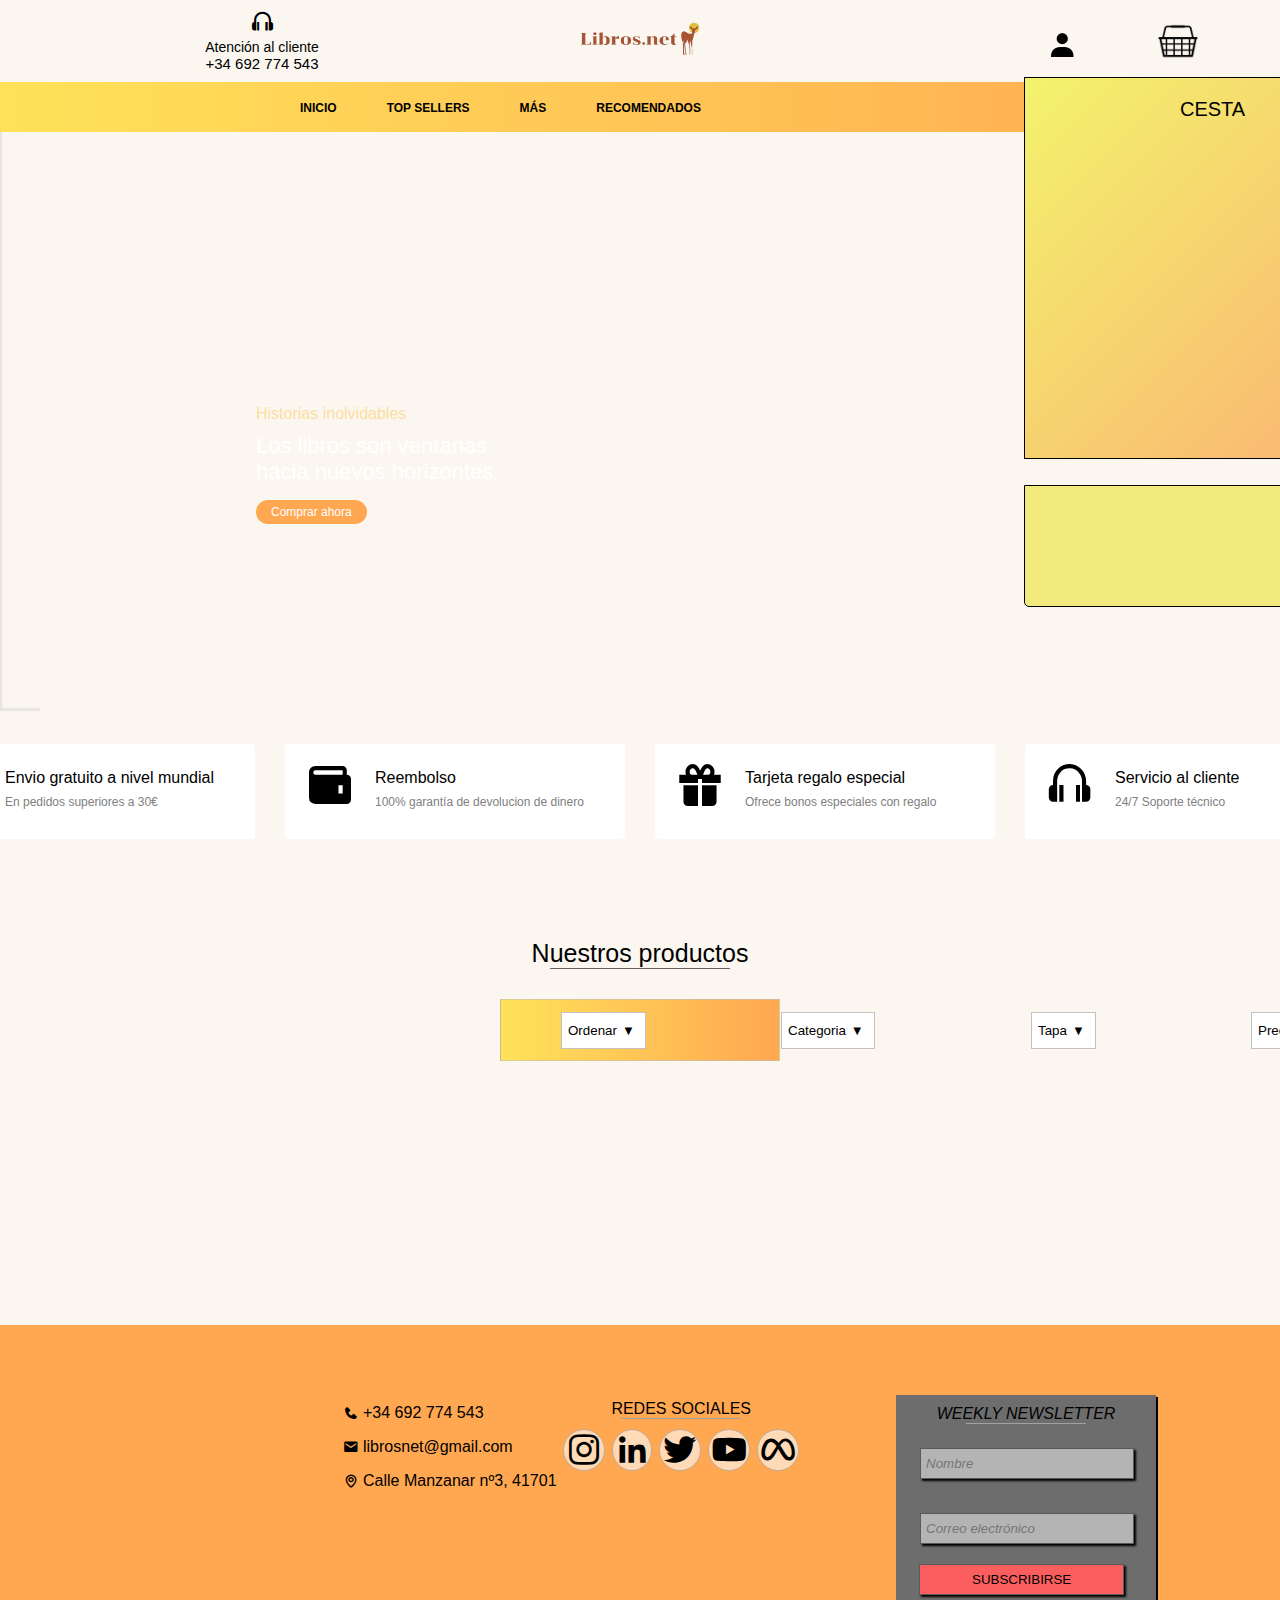
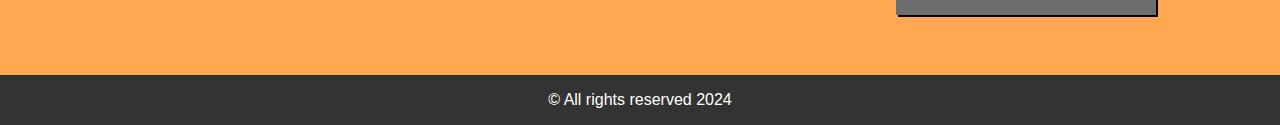
==== commit 40a1ea8c: "casi" ====
--- a/index.html
+++ b/index.html
@@ -52,7 +52,9 @@
         </div>
         
     </div>
-
+    <div class="sidebarMonto">
+        <div class="divPrecioTotal" id="divPrecioTotal"></div>
+    </div>
     <div class="container-indice-inferior" >
         <div class="container-indice-inferior-dentro">
             <div class="opcion" id="cursor">INICIO</div>
@@ -112,7 +114,7 @@
     </div>
 
     </div>
-    <nav class="sidebar" style="display:none" id="cesta">
+    <nav class="sidebar" style="display:block" id="cesta">
       
         <div class="scrollbox">
             
@@ -135,7 +137,7 @@
         </div>
         
     </nav>
-
+    
    
     <div class="container-4-infos">
         <div class="container-1-info">
--- a/style.css
+++ b/style.css
@@ -1,7 +1,7 @@
 body{
     margin: 0;
     padding: 0;
-    font-family: 'Poppins',sans-serif;
+    font-family: "DM Sans", sans-serif;
     background-color: rgb(251, 247, 240);
     overflow-y: auto;
     overflow-x: hidden;
@@ -11,8 +11,57 @@
     scrollbar-color: #09f rgb(252, 221, 137);
 
 }
-
-
+.pagar:hover{
+    background-color: rgb(183, 244, 92);
+    cursor: pointer;
+}
+.juntar4{
+    margin-top: 5px;
+    margin-left: 15px;
+    font-size: 17px;
+    letter-spacing: 1px;
+display: flex;
+}
+.precioLibros{
+    display: flex;
+}
+.juntar6{
+    margin-left: 15px;
+    font-size: 17px;
+    letter-spacing: 1px;
+display: flex;
+}
+.pedidos{
+    height: 75px;
+}
+.pagar{
+    background-color: rgb(250, 228, 225);
+    margin-top: 0px;
+    height: 30px;
+    width: 350px;
+    border: 1px solid black;
+    transition: 1s all ease;
+    letter-spacing: 1px;
+    font-size: 15px;
+    margin-left: 12px;
+    position: absolute;
+    
+}
+.divPrecioTotal{
+}
+.sidebarMonto{
+    border-bottom-left-radius:5px;
+    border-bottom-right-radius:5px;
+    display: flex;
+    position: fixed;
+    width: 375px;
+    height: 120px;
+    background-color: rgb(242, 234, 124);
+    z-index: 11;
+    margin-left: 80%;
+    margin-top: 375px;
+    border: 1px solid black;
+}
 .imagen-atencionCliente{
     font-size: 25px;
 }
@@ -364,7 +413,7 @@
 
 .botonOrdenar2{
     position: absolute;
-    margin-left: 510px;
+    margin-left: 530px;
     margin-top: 12px;
     
 }
@@ -496,7 +545,7 @@
     background-color: rgb(237, 237, 237);
     border: 1px solid rgba(99, 99, 99, 0.484);
     margin-top: 49px;
-    margin-left: 510px;
+    margin-left: 530px;
     width: 150px;
     max-width: 150px;
     height: 40px;
@@ -508,7 +557,7 @@
     background-color: rgb(237, 237, 237);
     border: 1px solid rgba(99, 99, 99, 0.484);
     margin-top: 90px;
-    margin-left: 510px;
+    margin-left: 530px;
     width: 150px;
     max-width: 150px;
     height: 40px;
@@ -651,16 +700,17 @@
 }
 
 .container-grid-fuera{
-text-align: center;
-
+    justify-content: center;
+    display: flex;
 }
 
 .container-grid{
     margin-top: 5%;
     display: grid;
-    grid-template-columns: repeat(4, minmax(0, 1fr));  grid-gap: 10px;
-    margin-left: 200px;
-    margin-right: 200px;
+    grid-template-columns: repeat(4, minmax(0, 1fr));  
+    grid-gap: 60px;
+    
+    
 }
 
 .container-grid-producto{
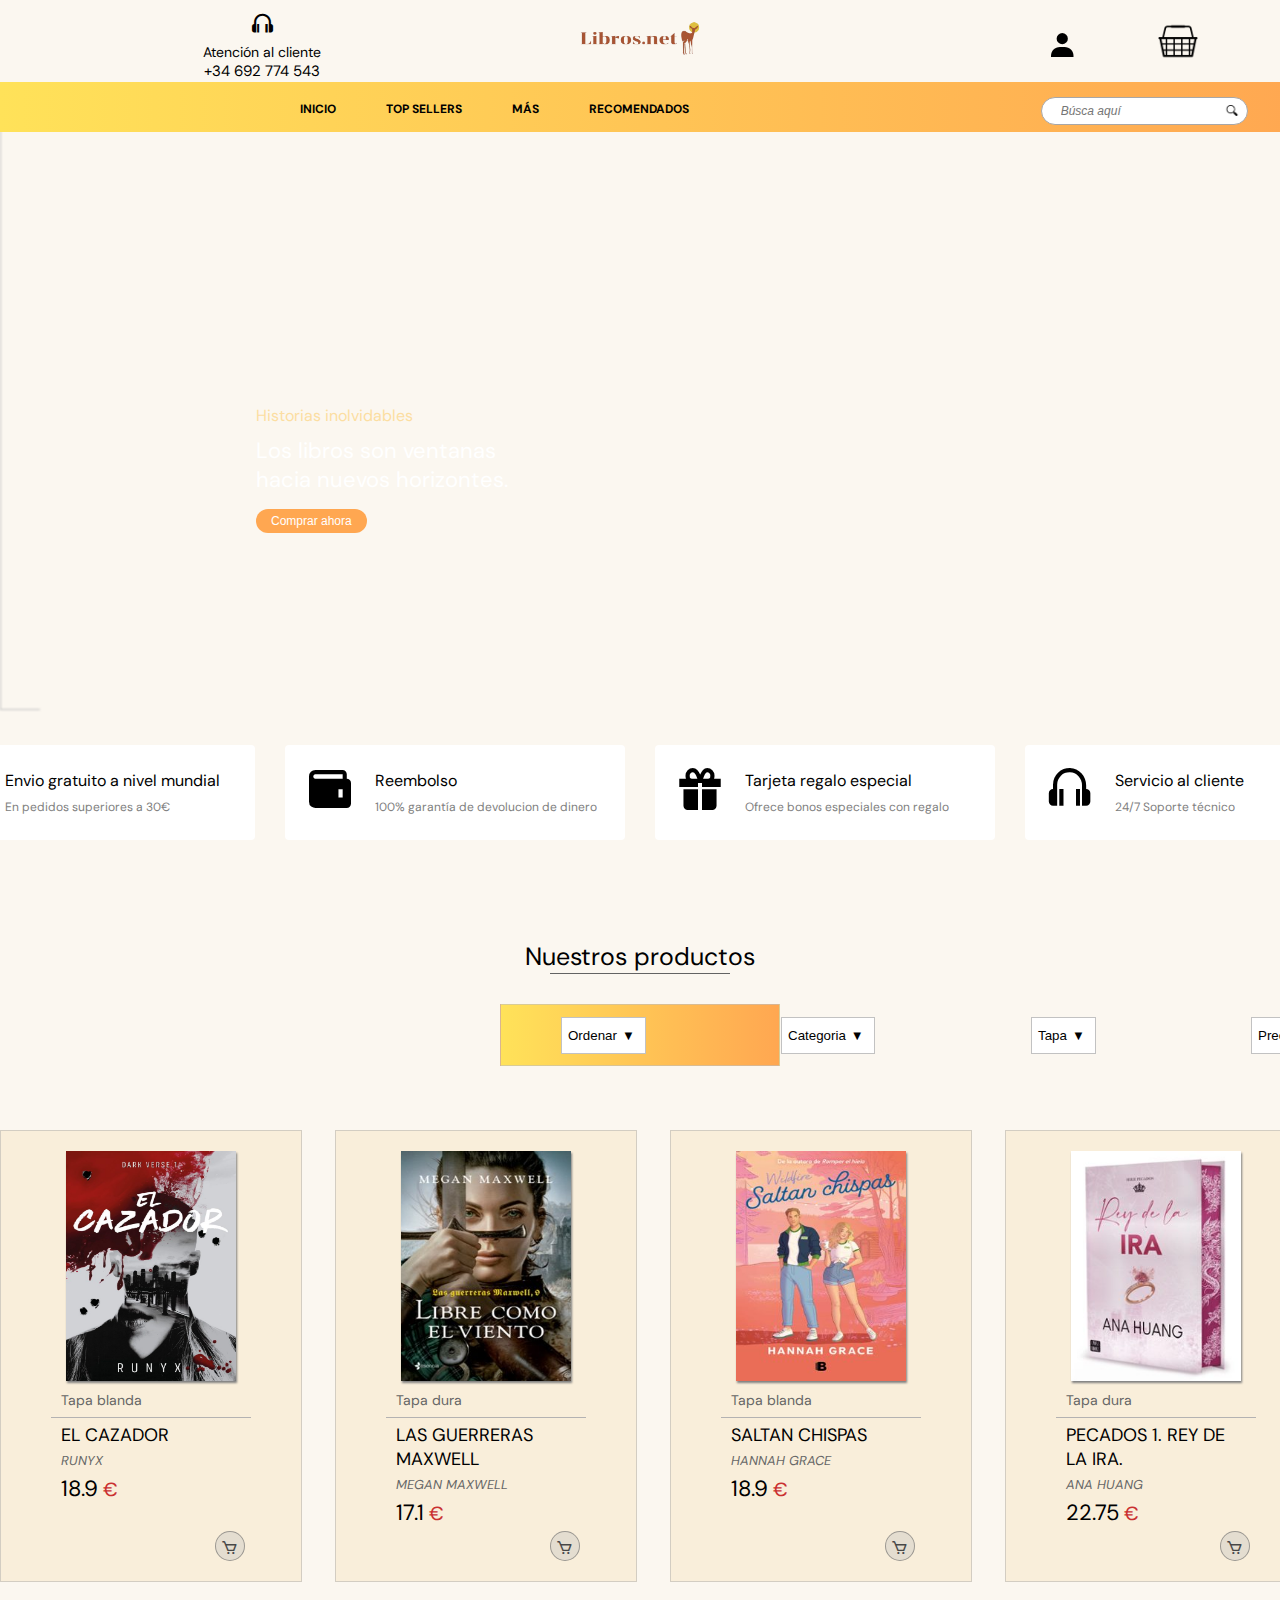
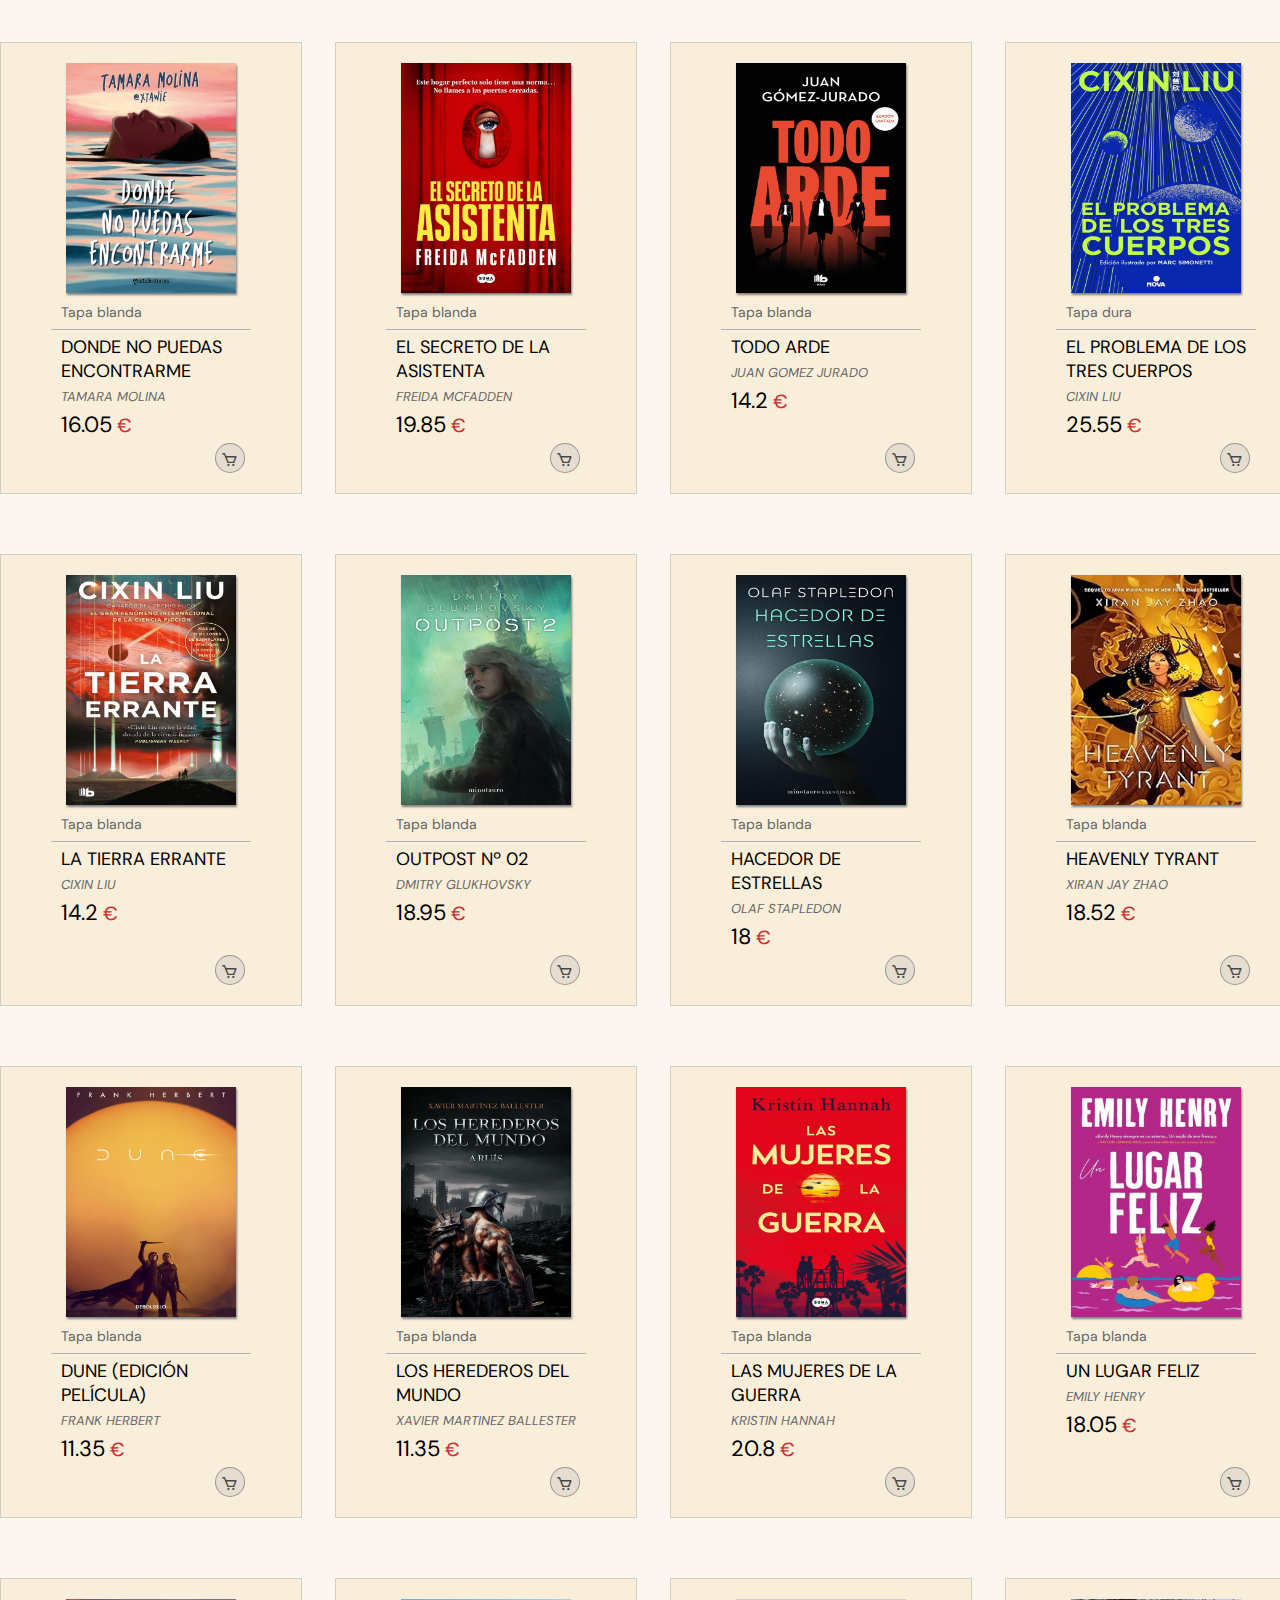
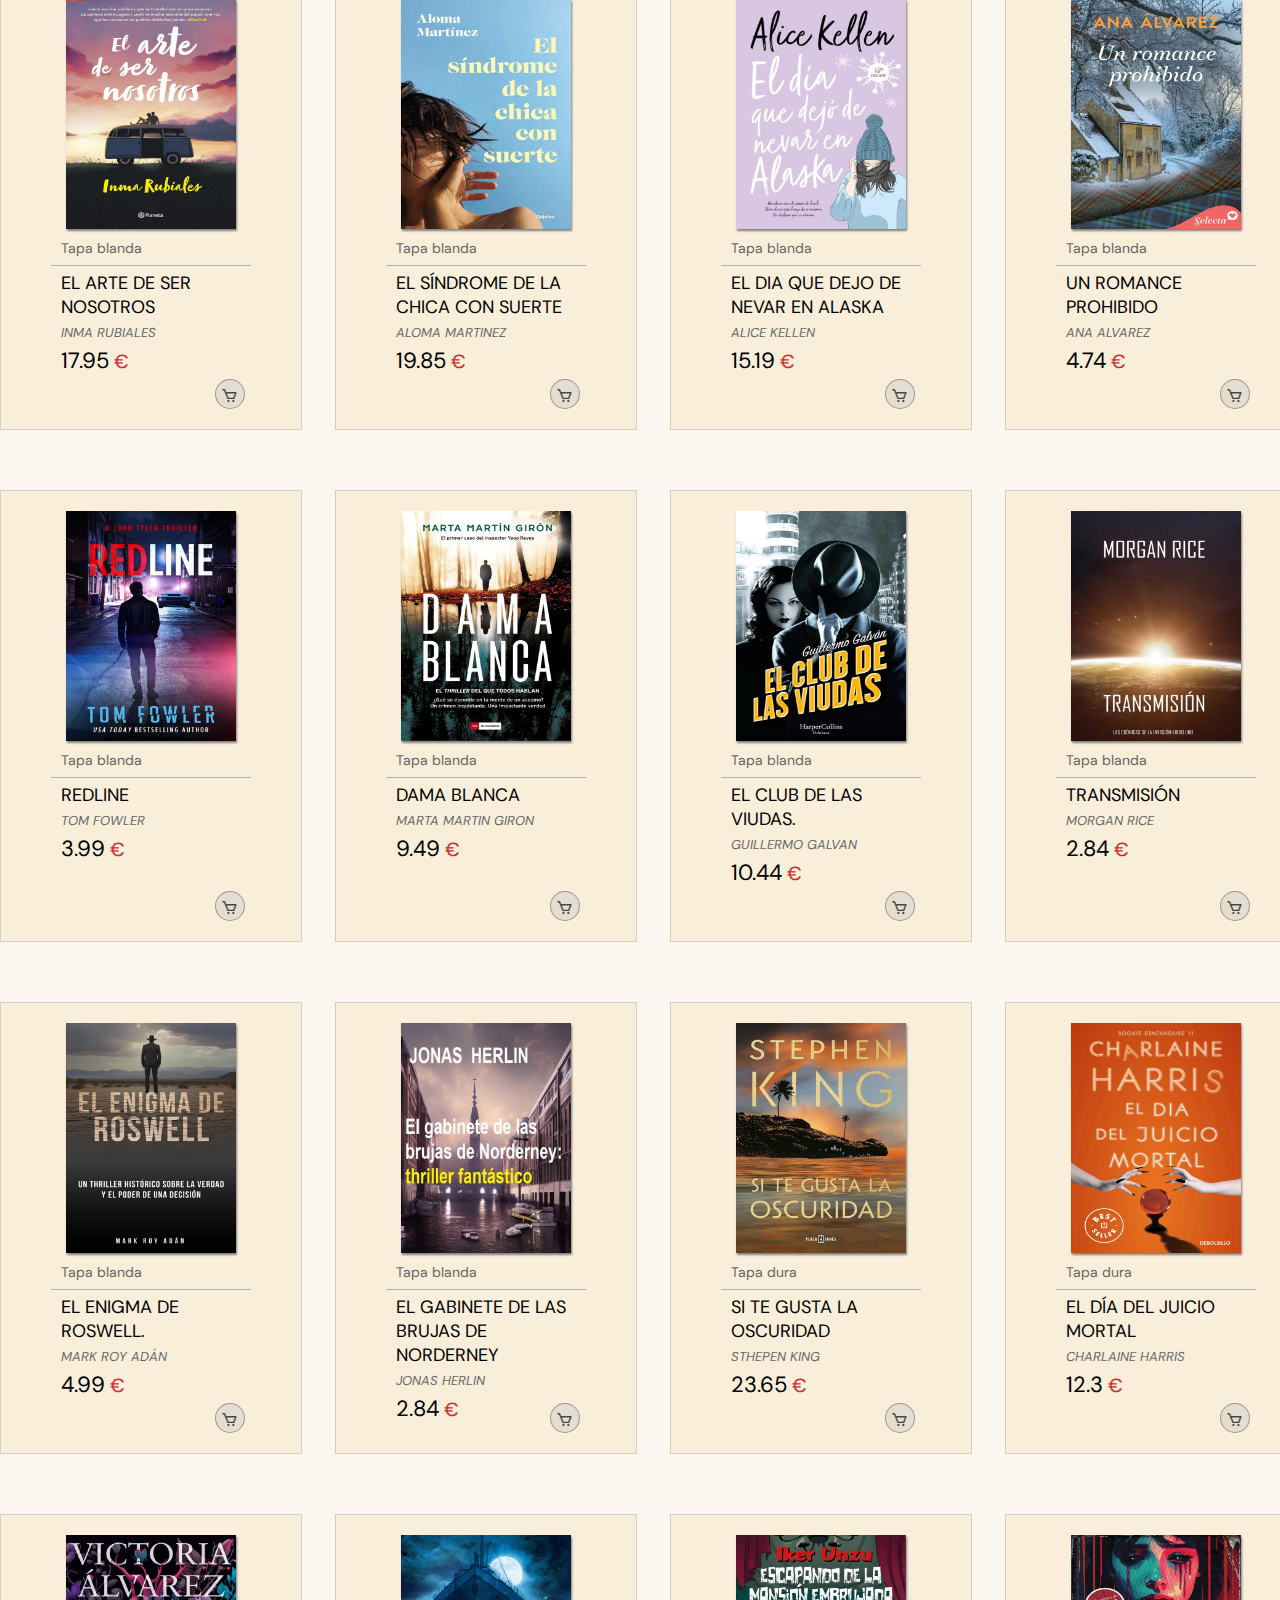
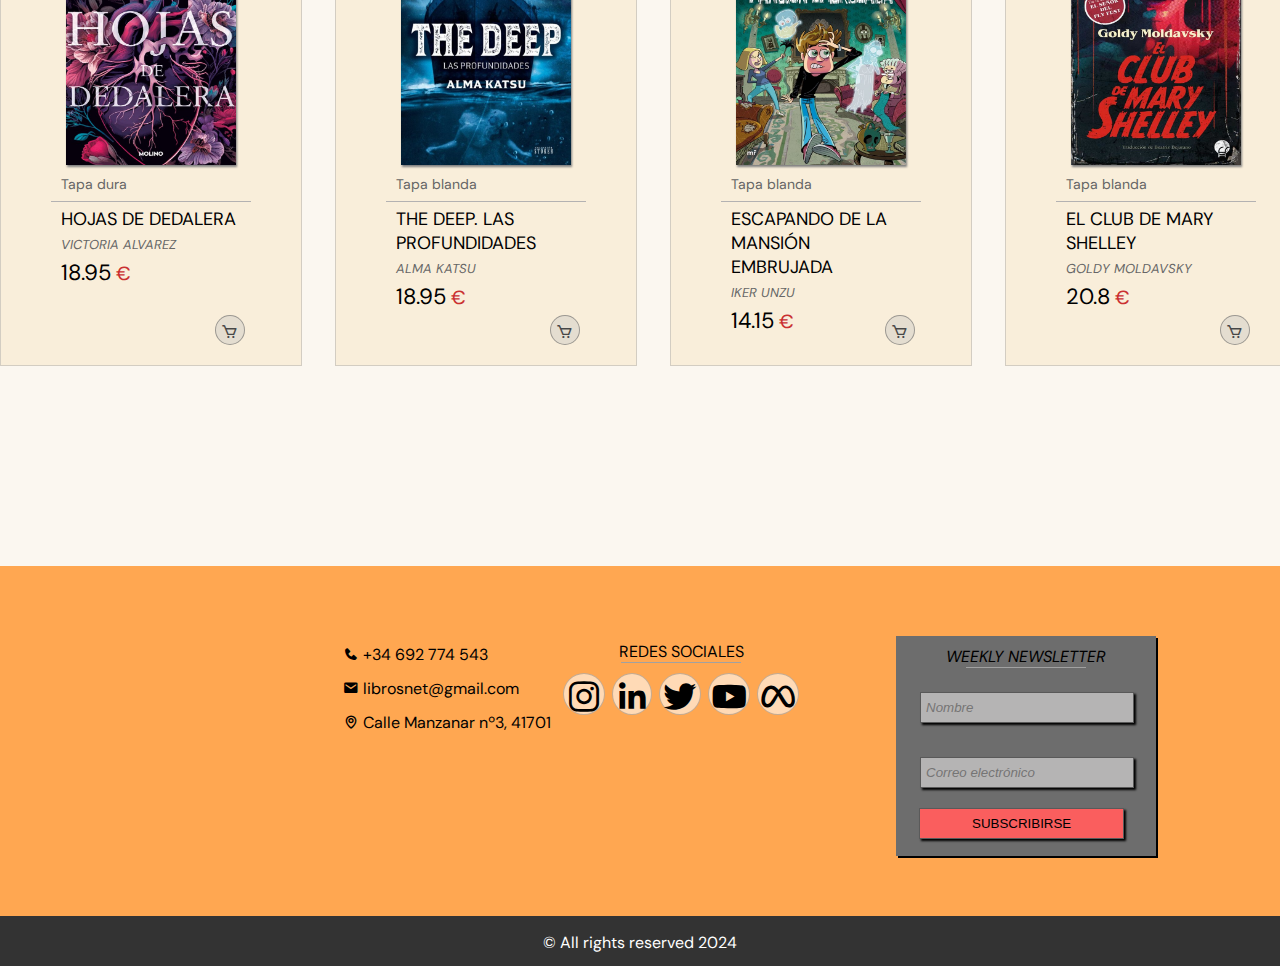
==== commit 16e3ed54: "añ" ====
--- a/index.html
+++ b/index.html
@@ -5,8 +5,9 @@
     <meta name="viewport" content="width=device-width, initial-scale=1.0">
     <title>Libros.net</title>
     <link rel="icon" type="image/png" href="img/icono.png">
-
-    <link rel="stylesheet" href="style.css">
+    <link rel="preconnect" href="https://fonts.googleapis.com">
+    <link rel="preconnect" href="https://fonts.gstatic.com" crossorigin>
+    <link href="https://fonts.googleapis.com/css2?family=DM+Sans:ital,opsz,wght@0,9..40,100..1000;1,9..40,100..1000&family=Montserrat:ital,wght@0,100..900;1,100..900&family=Onest:wght@100..900&family=Roboto:ital,wght@0,100;0,300;0,400;0,500;0,700;0,900;1,100;1,300;1,400;1,500;1,700;1,900&display=swap" rel="stylesheet">    <link rel="stylesheet" href="style.css">
     <link href='https://unpkg.com/boxicons@2.1.4/css/boxicons.min.css' rel='stylesheet'>
 
 </head>
@@ -52,8 +53,34 @@
         </div>
         
     </div>
-    <div class="sidebarMonto">
-        <div class="divPrecioTotal" id="divPrecioTotal"></div>
+    
+    <div class="sidebarMonto" style="display:none" id="cesta1">
+        <div class="pedidos">
+
+            <div class="juntar4">
+                <div class="precioLibros">Precio de los libros:</div>
+               
+                <div class="divPrecioTotal" id="PrecioTotal" value="number">0</div>€
+    
+            </div> 
+            <div class="juntar6" id="envio" style="display:none">
+                <div class="precioLibros">Precio envio:<div class="divPrecioTotal" id="contenidoEnvio" value="number">0</div>
+            </div>
+               
+    
+            </div>
+    
+           <div class="juntar6" id="precioFinal" style="display:none">
+                <div class="precioLibros">Precio final:                <div class="divPrecioTotal" id="PrecioFinal" value="number">0</div>€
+            </div>
+               
+    
+            </div>
+
+        </div>
+       
+       
+        <button class="pagar" id="pagar" >REALIZAR PEDIDO</button>
     </div>
     <div class="container-indice-inferior" >
         <div class="container-indice-inferior-dentro">
@@ -64,9 +91,9 @@
 
 
             <div class="container-buscador">
-                <input class="buscador" placeholder="Búsca aquí">
+                <input class="buscador" id="buscador" placeholder="Búsca aquí">
                 <div class="container-buscador1">
-                    <button class="buscador1">
+                    <button class="buscador1" id="buscador1">
                 </div>
             </div>
 
@@ -114,7 +141,7 @@
     </div>
 
     </div>
-    <nav class="sidebar" style="display:block" id="cesta">
+    <nav class="sidebar" style="display:none" id="cesta">
       
         <div class="scrollbox">
             
@@ -195,8 +222,12 @@
     </div>
 
     <div class="filtro">
+        <div class="reiniciar" id="botonReiniciar"><i data-lucide="rotate-ccw"></i>
+        </div>
         <div class="filtro-dentro">
+
        <div class="botonOrdenar">
+        
             <button class="ordenar" id="ordenar">        
                 Ordenar <span class="triangulo"><div id="triangulo1"> ▼</div></span>
             </button>
@@ -331,13 +362,13 @@
 </div>
 
 <div class="container-grid-fuera">
-
 <div class="container-grid" id="container-grid">
     
      
 
     
    
+</div>
 </div>
 </div>
 
@@ -422,6 +453,10 @@
 
 
     <script src="script.js"></script>
+    <script src="https://unpkg.com/lucide@latest"></script>
+    <script>
+      lucide.createIcons();
+    </script>
 
     
 </body>
--- a/style.css
+++ b/style.css
@@ -24,6 +24,14 @@
 }
 .precioLibros{
     display: flex;
+}
+.reiniciar{
+    position: absolute;
+    margin-top: 18px;
+    margin-left: 45%;
+}
+.reiniciar:hover{
+cursor: pointer;
 }
 .juntar6{
     margin-left: 15px;
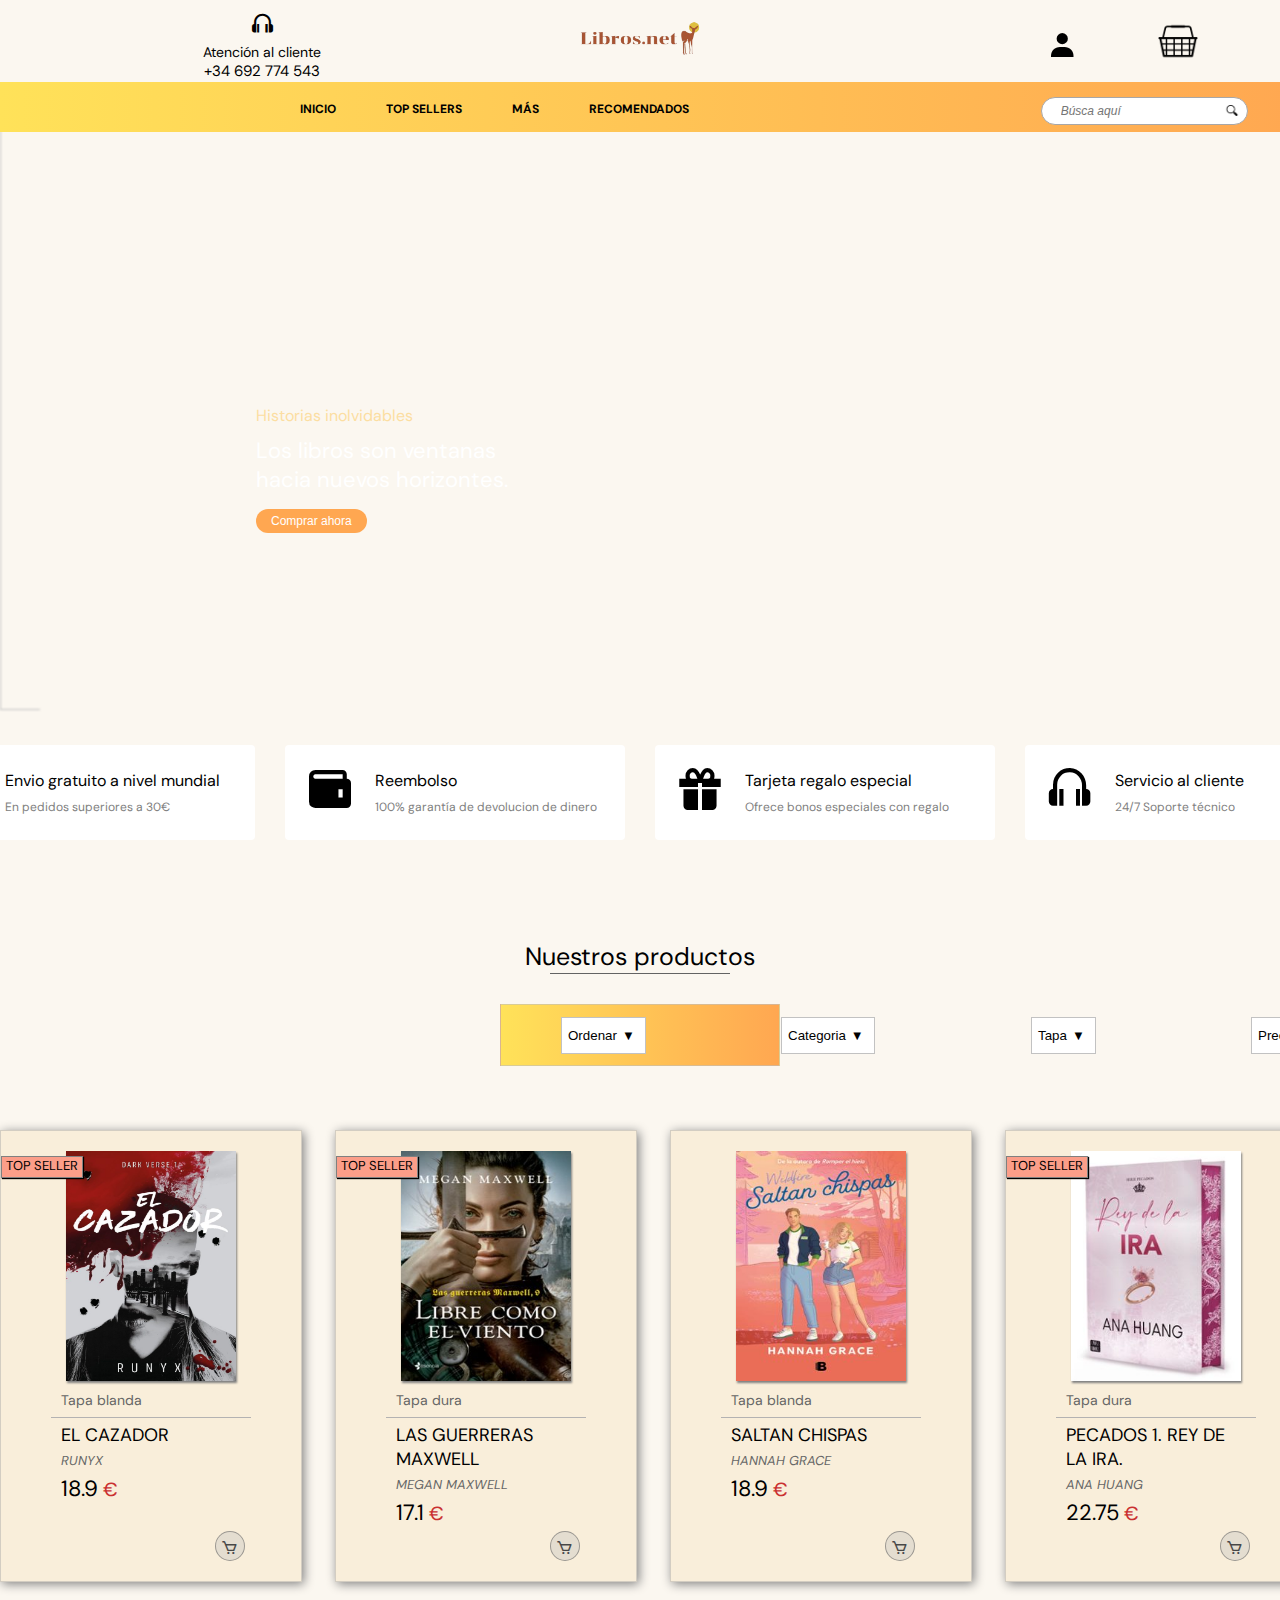
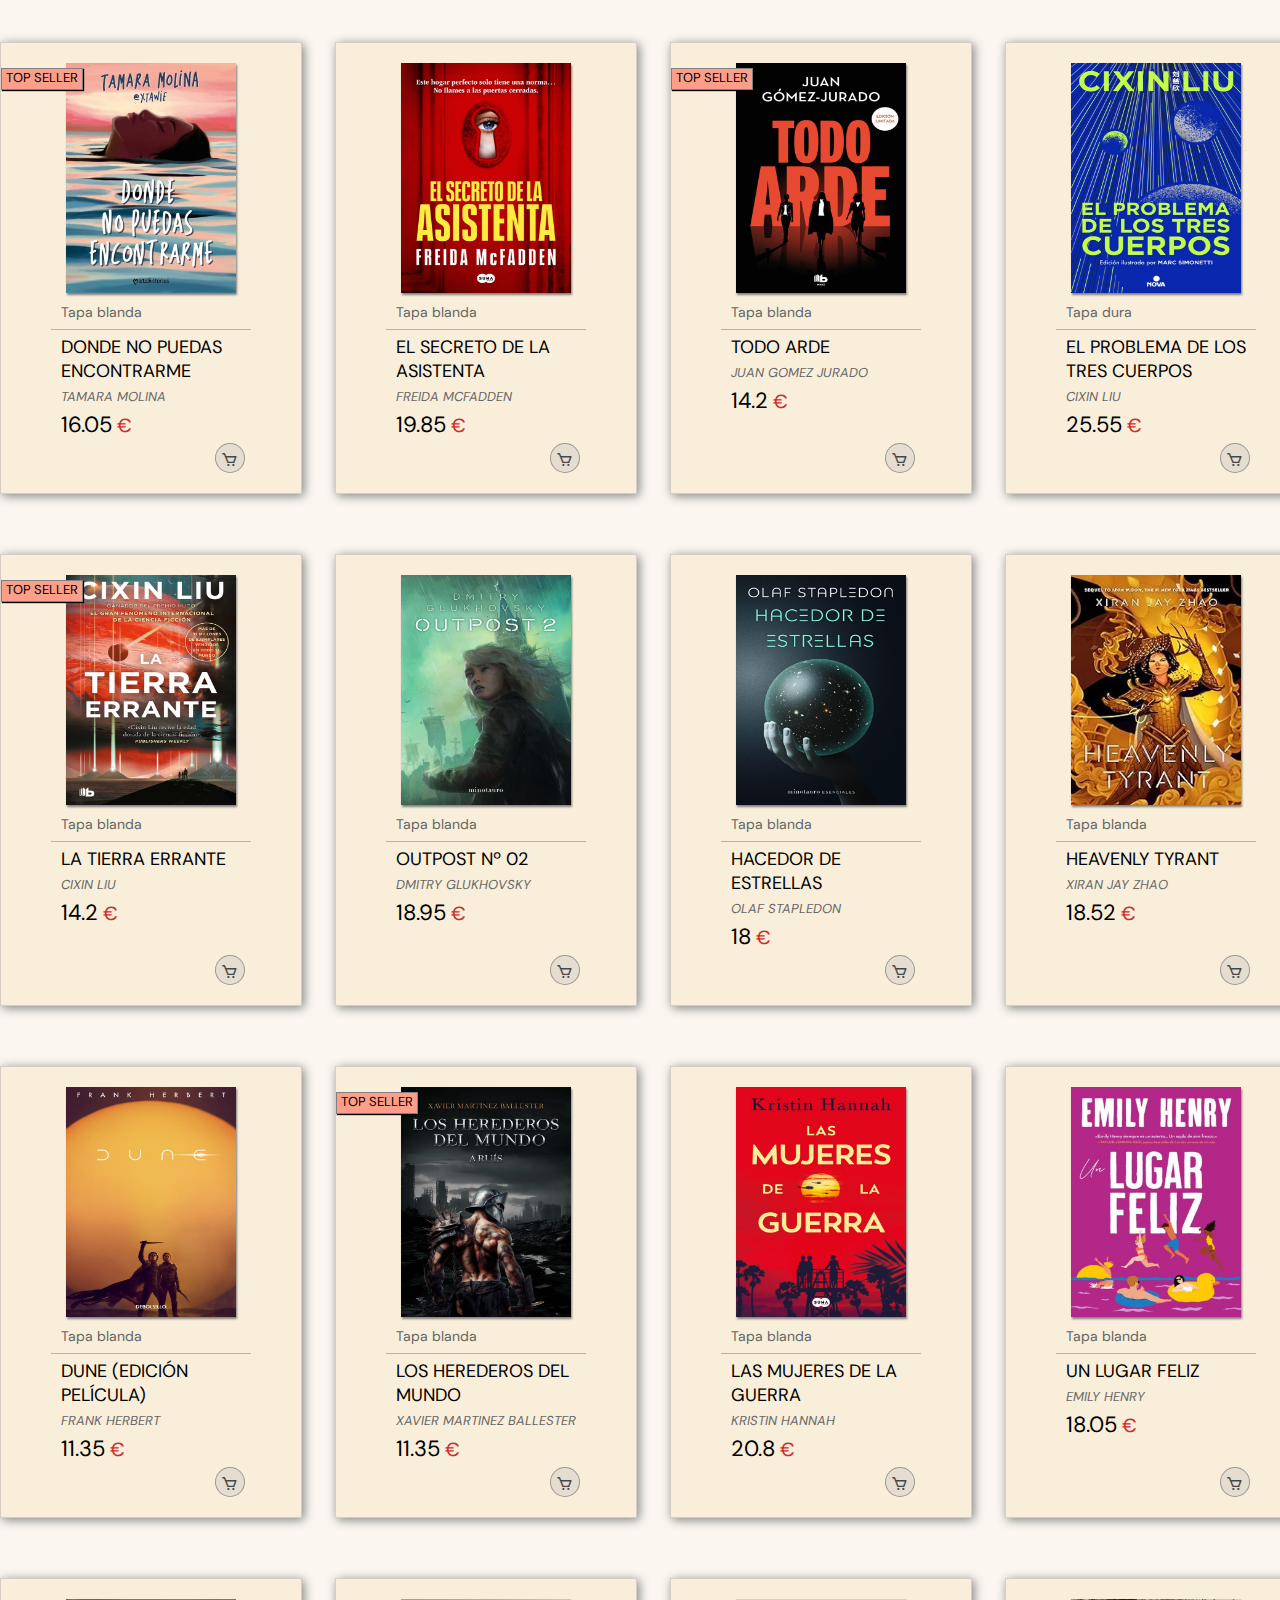
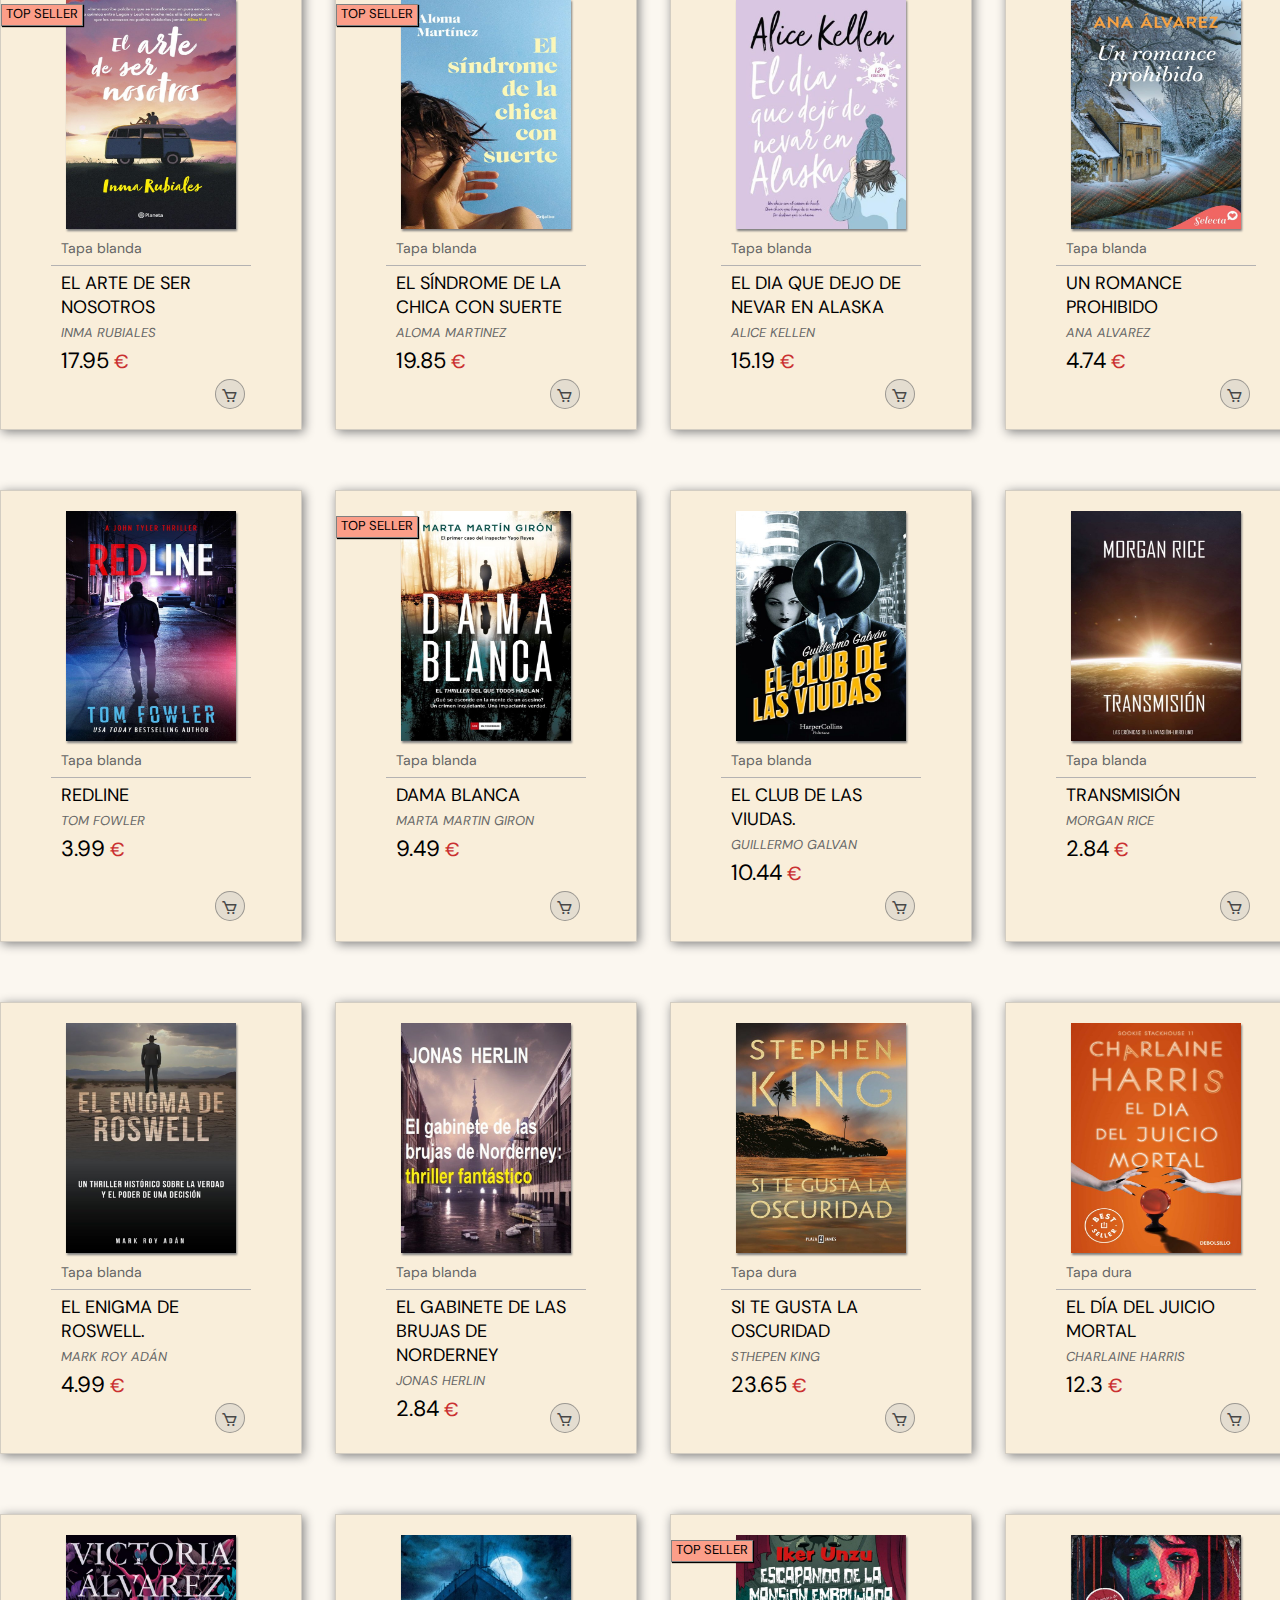
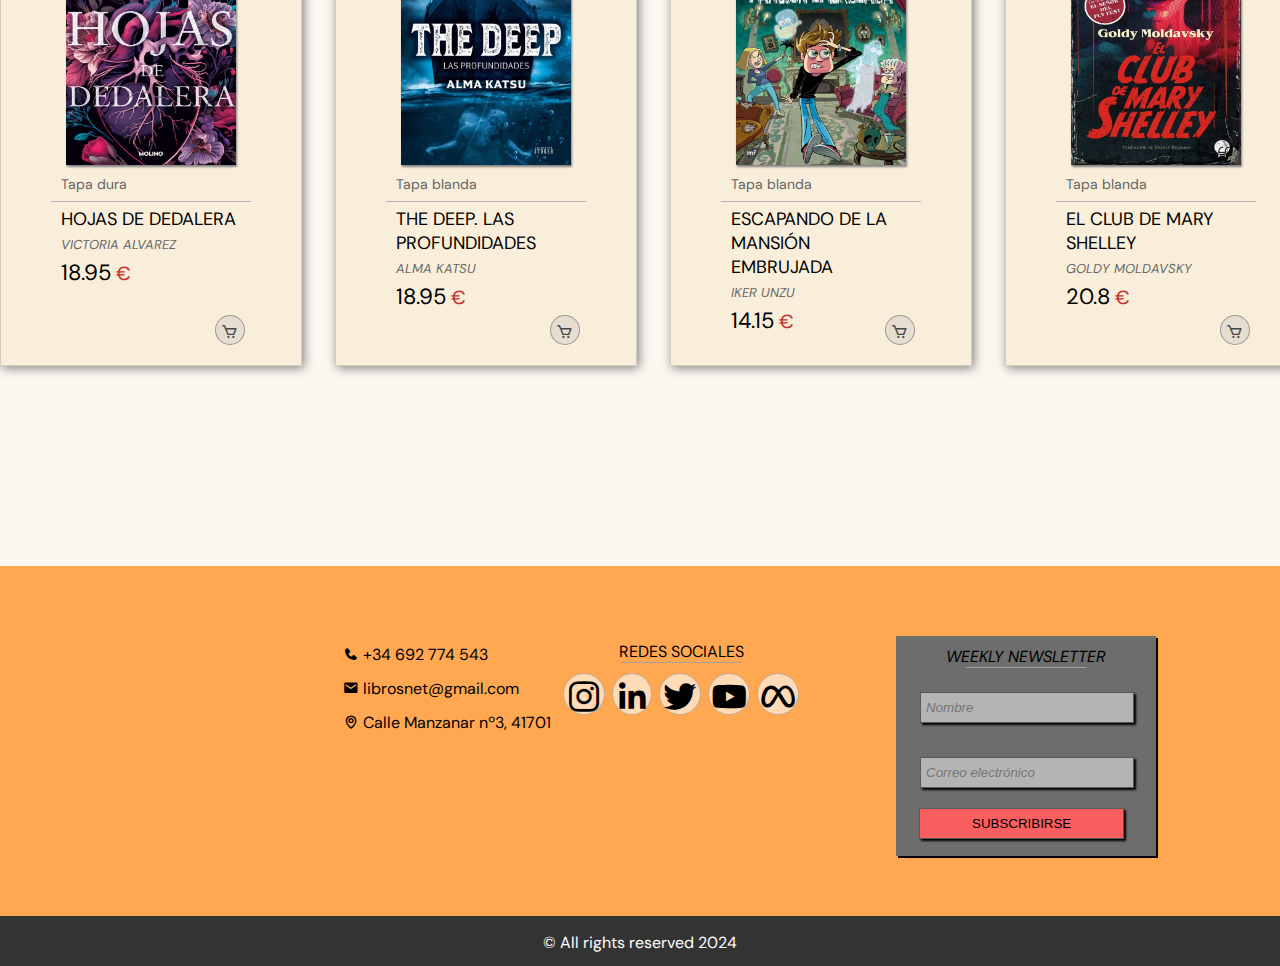
==== commit 711aa2cd: "aqui" ====
--- a/index.html
+++ b/index.html
@@ -85,7 +85,7 @@
     <div class="container-indice-inferior" >
         <div class="container-indice-inferior-dentro">
             <div class="opcion" id="cursor">INICIO</div>
-            <div class="opcion" id="cursor">TOP SELLERS</div>
+            <div class="opcion" id="cursor"><a href="#seccion1" id="topseller" class="nada">TOP SELLERS</a></div>
             <div class="opcion" id="cursor">MÁS</div>
             <div class="opcion" id="cursor">RECOMENDADOS</div>
 
@@ -102,7 +102,7 @@
 
         </div>
         
-
+ 
     </div>
 
     <div class="container-contenido">
@@ -112,7 +112,7 @@
         <div class="container-texto-contenido">
             <div class="container-texto-1">Historias inolvidables</div>
             <div class="container-texto-2">Los libros son ventanas <br>hacia nuevos horizontes.</div>
-            <button class="boton-bonito">Comprar ahora</button>
+            <button class="boton-bonito"><a href="#seccion1" class="nada1">Comprar ahora</a></button>
 
             
         </div>
@@ -217,7 +217,7 @@
     </div>
 
     <div class="container2-info">
-        <div class="container2-texto">Nuestros productos</div>
+            <div class="container2-texto" id="seccion1">Nuestros productos</div>
         <div class="container3-texto"></div>
     </div>
 
@@ -433,11 +433,11 @@
                 <div class="barra"></div>
               </div>
         
-        <input class="inputNews" placeholder="Nombre">
-        
-        <input class="inputNews1" placeholder="Correo electrónico">
-        
-        <button class="subscribirse">SUBSCRIBIRSE</button>
+        <input class="inputNews" placeholder="Nombre" id="nombre1">
+        
+        <input class="inputNews1" placeholder="Correo electrónico" id="correo1">
+        
+        <button class="subscribirse" id="subscribirse">SUBSCRIBIRSE</button>
         </div>
 
 
--- a/style.css
+++ b/style.css
@@ -10,6 +10,27 @@
 *{
     scrollbar-color: #09f rgb(252, 221, 137);
 
+}
+
+.nada{
+    outline:"none";
+    text-decoration: none;
+    color: black;
+}
+.nada:hover{
+    color: #ffffff;
+
+transition: color 0.4s ease ;
+}
+.nada1{
+    outline:"none";
+    text-decoration: none;
+    color: rgb(255, 255, 255);
+}
+.nada1:hover{
+    color: #ffffff;
+
+transition: color 0.4s ease ;
 }
 .pagar:hover{
     background-color: rgb(183, 244, 92);
@@ -1129,7 +1150,7 @@
     font-size: 15px;
     background-color: rgb(251, 247, 240);
     border: 2px solid black;
-    
+    z-index: 15;
 }
 
 
